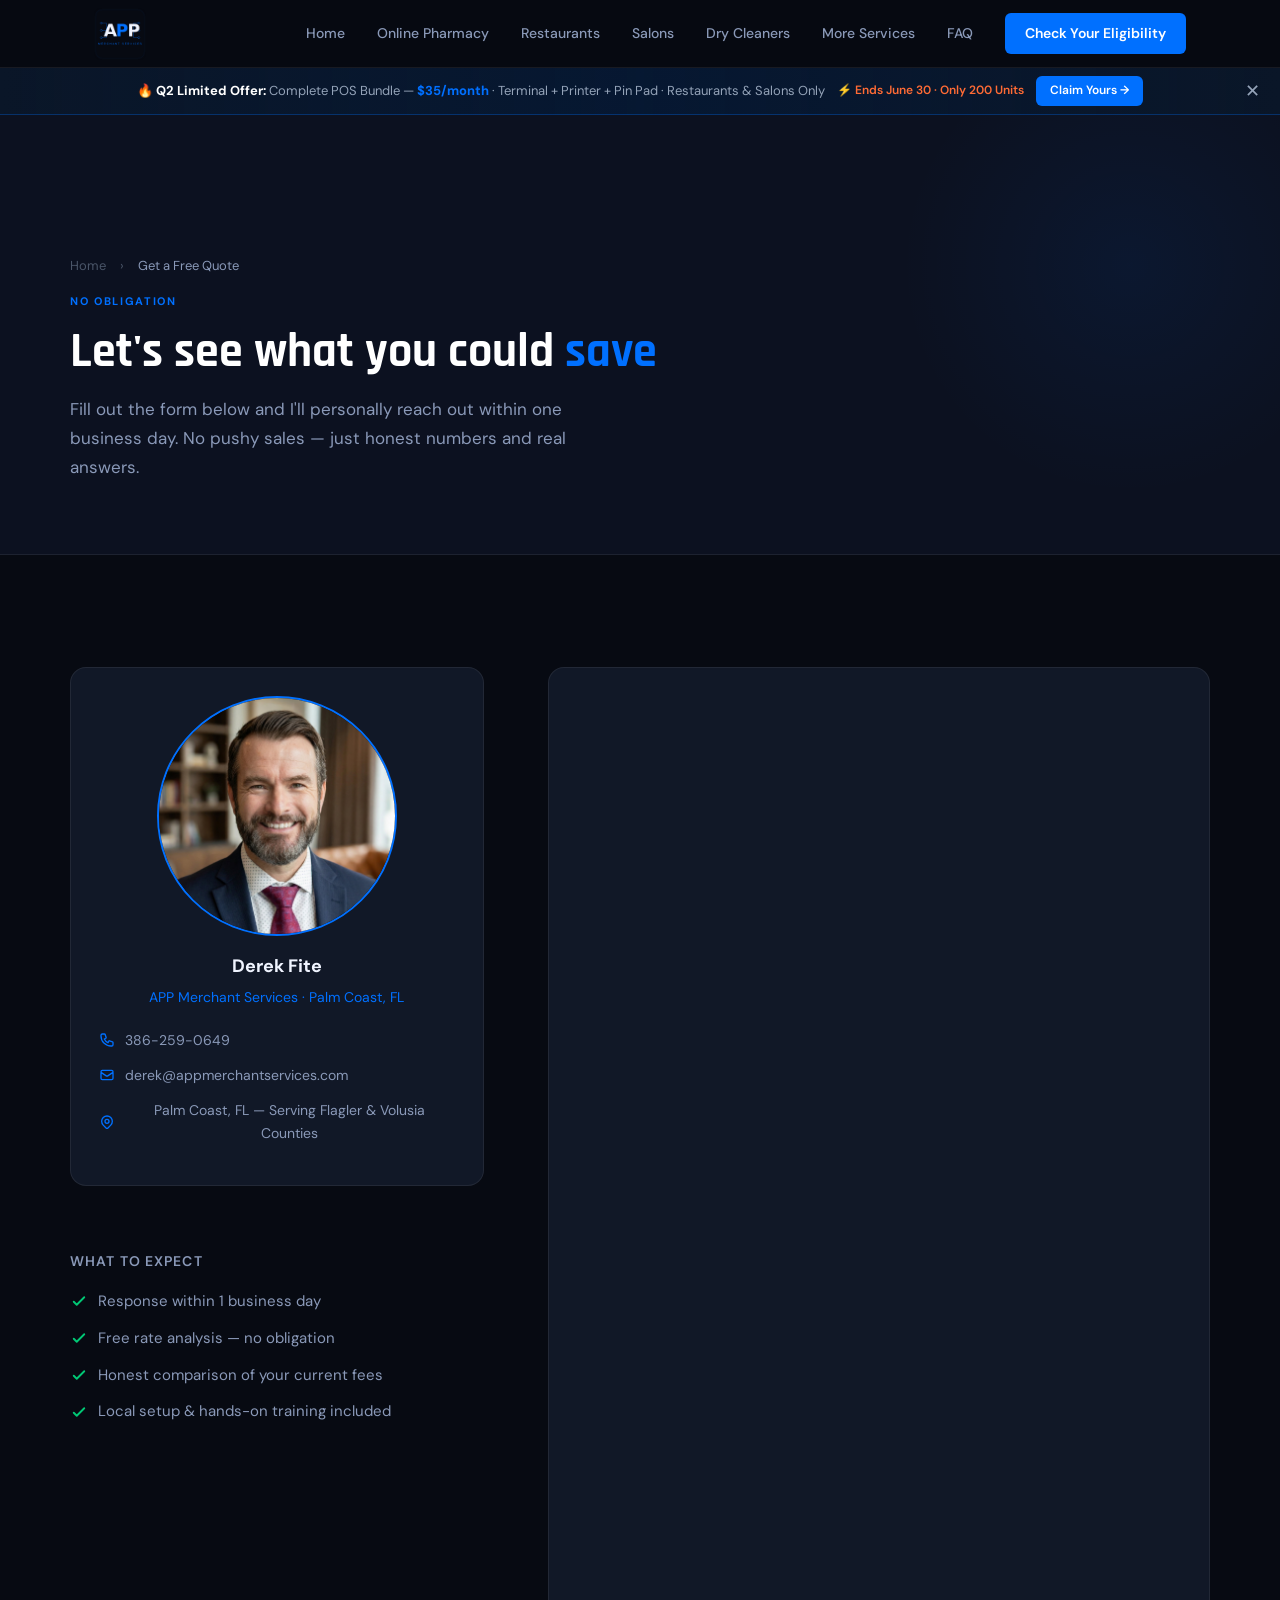
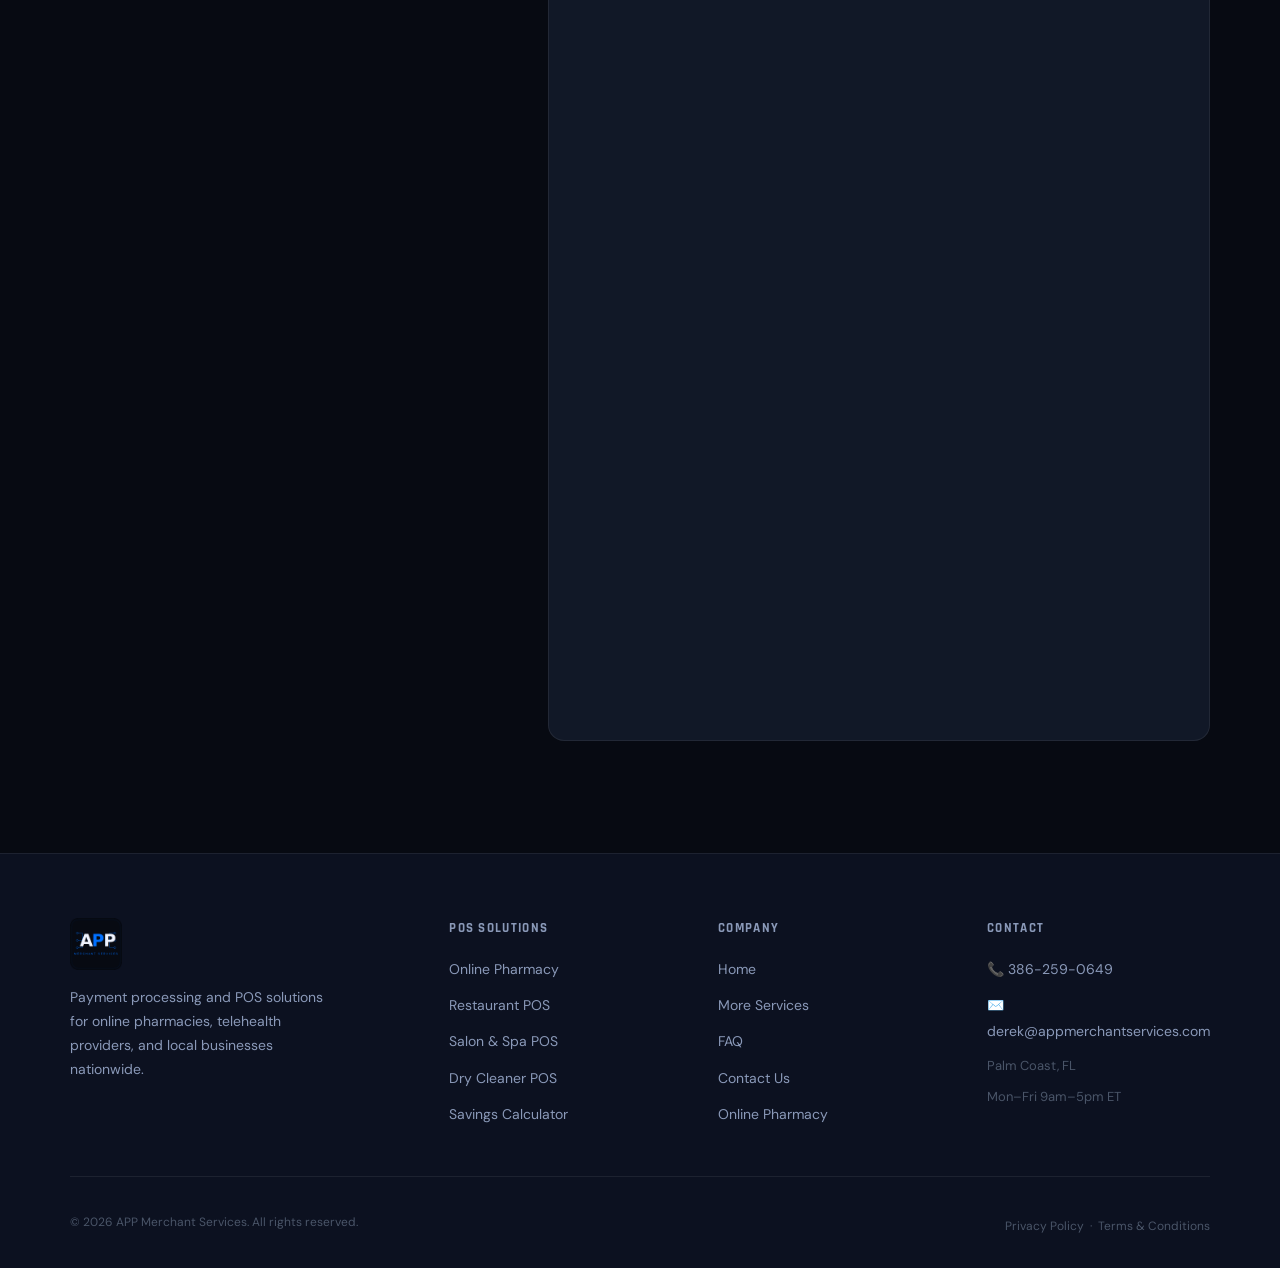
==== contact.html @ af4f5267 "Pharmacy-first redesign: layout, animations, trust bar, design brief" ====
<!DOCTYPE html>
<html lang="en">
<head>
<meta charset="UTF-8"/>
<meta name="viewport" content="width=device-width, initial-scale=1.0"/>
<title>Get a Free Quote | APP Merchant Services — Palm Coast, FL</title>
<meta name="description" content="Request a free payment processing and POS quote from APP Merchant Services in Palm Coast, FL. Local setup, no obligation, honest answers."/>
<meta name="google-site-verification" content="3FqCoqqjQXs2pN8ZtHvuU_JeC_UwtO3WohIwuxlKrgw"/>
<link rel="stylesheet" href="/css/styles-v2.css"/>
<link rel="icon" type="image/x-icon" href="/assets/favicon.ico"/>
<link rel="apple-touch-icon" sizes="180x180" href="/assets/apple-touch-icon.png"/>
<link rel="icon" type="image/png" sizes="192x192" href="/assets/favicon-192.png"/>
<script async src="https://www.googletagmanager.com/gtag/js?id=G-3RPGTJ7M12"></script>
<script>window.dataLayer=window.dataLayer||[];function gtag(){dataLayer.push(arguments);}gtag('js',new Date());gtag('config','G-3RPGTJ7M12');</script>
<!-- Local Business Schema -->
<script type="application/ld+json">
{
  "@context": "https://schema.org",
  "@type": "LocalBusiness",
  "name": "APP Merchant Services",
  "description": "Local payment processing and POS solutions for restaurants, salons, and dry cleaners in Palm Coast, FL. Powered by bluu™ via Merrick Bank.",
  "url": "https://appmerchantservices.com",
  "telephone": "+13862590649",
  "email": "derek@appmerchantservices.com",
  "address": {
    "@type": "PostalAddress",
    "addressLocality": "Palm Coast",
    "addressRegion": "FL",
    "addressCountry": "US"
  },
  "areaServed": [
    {"@type": "City", "name": "Palm Coast"},
    {"@type": "City", "name": "Flagler Beach"},
    {"@type": "City", "name": "Bunnell"},
    {"@type": "City", "name": "Ormond Beach"},
    {"@type": "City", "name": "St. Augustine"},
    {"@type": "City", "name": "Daytona Beach"}
  ],
  "serviceType": ["Payment Processing", "POS Systems", "Merchant Services", "Restaurant POS", "Salon POS", "Dry Cleaner POS"],
  "priceRange": "$$",
  "openingHours": "Mo-Fr 09:00-17:00",
  "sameAs": [
    "https://www.facebook.com/profile.php?id=61568587052713",
    "https://www.ebluu.com"
  ]
}
</script>
</head>
<body>
<section class="pageHero">
  <div class="pageHeroIn">
    <div class="breadcrumb"><a href="/index.html">Home</a><span class="sep"> › </span><span class="cur">Get a Free Quote</span></div>
    <span class="label">No Obligation</span>
    <h1 class="h2">Let's see what you could <span class="acc">save</span></h1>
    <p class="sub mb0">Fill out the form below and I'll personally reach out within one business day. No pushy sales — just honest numbers and real answers.</p>
  </div>
</section>

<section class="sec">
  <div class="wrap">
    <div class="contactWrap">
      <div class="contactInfo fi">
        <div class="contactCard">
         <img src="/assets/derek_headshot.png" alt="Derek Fite — APP Merchant Services" style="width:240px;height:240px;border-radius:50%;object-fit:cover;display:block;margin:0 auto 16px auto;border:2px solid var(--blue)"/>
          <div style="font-size:18px;font-weight:700;color:var(--text1);margin-bottom:4px">Derek Fite</div>
          <div style="font-size:14px;color:var(--blue);margin-bottom:20px">APP Merchant Services · Palm Coast, FL</div>
          <div class="contactDetail"><svg fill="none" viewBox="0 0 24 24" stroke="currentColor" stroke-width="2"><path stroke-linecap="round" stroke-linejoin="round" d="M3 5a2 2 0 012-2h3.28a1 1 0 01.948.684l1.498 4.493a1 1 0 01-.502 1.21l-2.257 1.13a11.042 11.042 0 005.516 5.516l1.13-2.257a1 1 0 011.21-.502l4.493 1.498a1 1 0 01.684.949V19a2 2 0 01-2 2h-1C9.716 21 3 14.284 3 6V5z"/></svg><a href="tel:8402028325">386-259-0649</a></div>
          <div class="contactDetail"><svg fill="none" viewBox="0 0 24 24" stroke="currentColor" stroke-width="2"><path stroke-linecap="round" stroke-linejoin="round" d="M3 8l7.89 5.26a2 2 0 002.22 0L21 8M5 19h14a2 2 0 002-2V7a2 2 0 00-2-2H5a2 2 0 00-2 2v10a2 2 0 002 2z"/></svg><a href="mailto:derek@appmerchantservices.com">derek@appmerchantservices.com</a></div>
          <div class="contactDetail"><svg fill="none" viewBox="0 0 24 24" stroke="currentColor" stroke-width="2"><path stroke-linecap="round" stroke-linejoin="round" d="M17.657 16.657L13.414 20.9a1.998 1.998 0 01-2.827 0l-4.244-4.243a8 8 0 1111.314 0z"/><path stroke-linecap="round" stroke-linejoin="round" d="M15 11a3 3 0 11-6 0 3 3 0 016 0z"/></svg>Palm Coast, FL — Serving Flagler &amp; Volusia Counties</div>
        </div>
        <div class="mt32">
          <div style="font-size:14px;font-weight:600;color:var(--text2);text-transform:uppercase;letter-spacing:.08em;margin-bottom:16px">What to expect</div>
          <div class="checkList">
            <div class="checkItem"><svg fill="none" viewBox="0 0 24 24" stroke="currentColor" stroke-width="2.5"><path stroke-linecap="round" stroke-linejoin="round" d="M5 13l4 4L19 7"/></svg>Response within 1 business day</div>
            <div class="checkItem"><svg fill="none" viewBox="0 0 24 24" stroke="currentColor" stroke-width="2.5"><path stroke-linecap="round" stroke-linejoin="round" d="M5 13l4 4L19 7"/></svg>Free rate analysis — no obligation</div>
            <div class="checkItem"><svg fill="none" viewBox="0 0 24 24" stroke="currentColor" stroke-width="2.5"><path stroke-linecap="round" stroke-linejoin="round" d="M5 13l4 4L19 7"/></svg>Honest comparison of your current fees</div>
            <div class="checkItem"><svg fill="none" viewBox="0 0 24 24" stroke="currentColor" stroke-width="2.5"><path stroke-linecap="round" stroke-linejoin="round" d="M5 13l4 4L19 7"/></svg>Local setup &amp; hands-on training included</div>
          </div>
        </div>
      </div>
      <div class="contactForm fi">
        <iframe id="JotFormIFrame-243268921130048"
  title="APP Merchant Services — Free Quote Request"
  src="https://form.jotform.com/243268921130048"
  style="width:100%;height:100%;min-height:1600px;border:none;background:transparent"
  scrolling="yes"
  allowfullscreen>
</iframe>
<script src="https://cdn.jotfor.ms/s/umd/latest/for-form-embed-handler.js"></script>
<script>window.jotformEmbedHandler("iFrameId=JotFormIFrame-243268921130048", "https://form.jotform.com")</script>
      </div>
    </div>
  </div>
</section>

<script src="/js/components-v15.js"></script>
<script>injectNav('/contact.html');injectFooter();</script>
<script>
if (!sessionStorage.getItem('promoBannerClosed')) {
  var nav = document.getElementById('mainNav');
  if (nav) {
    nav.insertAdjacentHTML('afterend', '<div id="promoBanner" style="margin-top:68px;background:linear-gradient(90deg,#0a1628 0%,#0070ff22 50%,#0a1628 100%);border-bottom:1px solid rgba(0,112,255,0.3);padding:8px 24px;display:flex;align-items:center;justify-content:center;gap:12px;flex-wrap:wrap;text-align:center;position:relative;z-index:998"><span style="font-size:13px;color:#94a3b8">🔥 <strong style="color:#fff">Q2 Limited Offer:</strong> Complete POS Bundle — <strong style="color:#0070ff">$35/month</strong> · Terminal + Printer + Pin Pad · Restaurants &amp; Salons Only</span><span style="font-size:12px;color:#ff6b35;font-weight:600">⚡ Ends June 30 · Only 200 Units</span><a href="/contact.html" style="background:#0070ff;color:#fff;padding:5px 14px;border-radius:6px;font-size:12px;font-weight:600;text-decoration:none;white-space:nowrap">Claim Yours →</a><button onclick="document.getElementById(\'promoBanner\').style.display=\'none\';sessionStorage.setItem(\'promoBannerClosed\',\'1\')" style="position:absolute;right:16px;top:50%;transform:translateY(-50%);background:none;border:none;color:#94a3b8;font-size:18px;cursor:pointer;line-height:1;padding:4px">✕</button></div>');
  }
}
</script>
</body>
</html>
---- css/styles-v2.css ----
/* ================================================
   APP Merchant Services — Master Stylesheet
   Dark #070a12 + Electric Blue #0070ff
   Rajdhani (display) + DM Sans (body)
   ================================================ */

@import url('https://fonts.googleapis.com/css2?family=Rajdhani:wght@500;600;700&family=DM+Sans:wght@400;500;600&display=swap');
/* Homepage (DESIGN_BRIEF) — specialist fintech pairing, scoped to body.homepage */
@import url('https://fonts.googleapis.com/css2?family=Space+Grotesk:wght@500;600;700&family=Inter:wght@400;500;600&display=swap');

:root {
  --bg:       #070a12;
  --bg2:      #0c1120;
  --bg3:      #111827;
  --bg4:      #162035;
  --border:   rgba(255,255,255,0.07);
  --borderB:  rgba(0,112,255,0.28);
  --blue:     #0070ff;
  --blueL:    #2d8fff;
  --blueGlow: rgba(0,112,255,0.16);
  --blueSub:  rgba(0,112,255,0.08);
  --text:     #f0f4ff;
  --text2:    #8a99b8;
  --text3:    #4a5568;
  --white:    #ffffff;
  --green:    #00c875;
  --fd:       'Rajdhani', sans-serif;
  --fb:       'DM Sans', sans-serif;
  --max:      1140px;
  --navH:     68px;
  --ease:     0.2s ease;
}

*, *::before, *::after { box-sizing: border-box; margin: 0; padding: 0; }
html { scroll-behavior: smooth; }
body { background: var(--bg); color: var(--text); font-family: var(--fb); font-size: 16px; line-height: 1.65; -webkit-font-smoothing: antialiased; }
a { color: inherit; text-decoration: none; }
img { max-width: 100%; display: block; }
ul { list-style: none; }

/* NAV */
.nav { position: fixed; top: 0; left: 0; right: 0; z-index: 1000; height: var(--navH); background: rgba(7,10,18,0.95); backdrop-filter: blur(18px); border-bottom: 1px solid var(--border); }
.nav.scrolled { box-shadow: 0 4px 24px rgba(0,0,0,0.5); }
.navIn { max-width: var(--max); margin: 0 auto; padding: 0 24px; height: 100%; display: flex; align-items: center; justify-content: space-between; }
.navLogo { display: flex; align-items: center; gap: 10px; }
.navLogo svg { width: 34px; height: 34px; flex-shrink: 0; }
.navLogo img { max-height: 52px; width: auto; }
.navLogoText { font-family: var(--fd); font-size: 22px; font-weight: 700; letter-spacing: .08em; color: var(--white); }
.navLogoText span { color: var(--blue); }
.navLinks { display: flex; align-items: center; gap: 32px; }
.navLinks a { font-size: 14px; font-weight: 500; color: var(--text2); transition: color var(--ease); }
.navLinks a:hover, .navLinks a.active { color: var(--white); }
.navCta { background: var(--blue) !important; color: var(--white) !important; padding: 9px 20px; border-radius: 6px; font-weight: 600 !important; transition: background var(--ease), transform var(--ease) !important; }
.navCta:hover { background: var(--blueL) !important; transform: translateY(-1px); }
.navBurger { display: none; background: none; border: none; cursor: pointer; padding: 4px; flex-direction: column; gap: 5px; }
.navBurger span { display: block; width: 24px; height: 2px; background: var(--text); border-radius: 2px; }
@media (max-width: 768px) {
  .navBurger { display: flex; }
  .navLinks { display: none; position: fixed; top: var(--navH); left: 0; right: 0; background: rgba(7,10,18,0.98); backdrop-filter: blur(20px); padding: 20px 24px 32px; border-bottom: 1px solid var(--border); flex-direction: column; align-items: flex-start; gap: 0; z-index: 999; }
  .navLinks.open { display: flex; }
  .navLinks a { padding: 12px 0; font-size: 16px; width: 100%; border-bottom: 1px solid var(--border); }
  .navLinks a:last-child { border-bottom: none; }
}

/* BUTTONS */
.btnP { display: inline-flex; align-items: center; gap: 8px; background: var(--blue); color: var(--white); padding: 13px 26px; border-radius: 8px; font-weight: 600; font-size: 15px; border: none; cursor: pointer; transition: all var(--ease); letter-spacing: .01em; }
.btnP:hover { background: var(--blueL); transform: translateY(-2px); box-shadow: 0 8px 24px rgba(0,112,255,.35); color: var(--white); }
.btnP svg { width: 16px; height: 16px; flex-shrink: 0; }
.btnS { display: inline-flex; align-items: center; gap: 8px; background: transparent; color: var(--text); padding: 13px 26px; border-radius: 8px; font-weight: 600; font-size: 15px; border: 1px solid var(--border); cursor: pointer; transition: all var(--ease); }
.btnS:hover { border-color: var(--blue); color: var(--blueL); transform: translateY(-2px); }

/* CAROUSEL */
.carousel { position: relative; width: 100%; min-height: 100vh; overflow: hidden; display: flex; align-items: center; }
.cSlide { position: absolute; inset: 0; opacity: 0; transition: opacity 1.2s ease; pointer-events: none; z-index: 0; }
.cSlide.active { opacity: 1; pointer-events: auto; z-index: 1; }
.cBg { position: absolute; inset: 0; background-size: cover; background-position: center; z-index: 0; }
.cOver { position: absolute; inset: 0; z-index: 1; background: linear-gradient(105deg, rgba(7,10,18,.93) 0%, rgba(7,10,18,.82) 45%, rgba(7,10,18,.28) 100%); }
.cGrid { position: absolute; inset: 0; z-index: 2; pointer-events: none; background-image: linear-gradient(rgba(0,112,255,.03) 1px, transparent 1px), linear-gradient(90deg, rgba(0,112,255,.03) 1px, transparent 1px); background-size: 60px 60px; }
.cOuter { position: relative; z-index: 3; max-width: var(--max); margin: 0 auto; width: 100%; padding: 0 24px; }
.cContent { max-width: 660px; padding: 168px 0 120px; }
.cEye { display: inline-flex; align-items: center; gap: 8px; background: rgba(0,112,255,.12); border: 1px solid rgba(0,112,255,.28); border-radius: 100px; padding: 6px 14px; font-size: 12px; font-weight: 600; letter-spacing: .1em; text-transform: uppercase; color: var(--blueL); margin-bottom: 24px; }
.cEye::before { content: ''; width: 6px; height: 6px; background: var(--blue); border-radius: 50%; animation: pulse 2s ease infinite; }
@keyframes pulse { 0%,100%{opacity:1;transform:scale(1)} 50%{opacity:.5;transform:scale(.8)} }
.cH1 { font-family: var(--fd); font-size: clamp(44px,6vw,72px); font-weight: 700; line-height: 1.04; color: var(--white); margin-bottom: 24px; }
.cH1 .acc { color: var(--blue); }
.cSub { font-size: 18px; color: rgba(240,244,255,.76); line-height: 1.7; margin-bottom: 40px; max-width: 520px; }
.cActions { display: flex; gap: 16px; flex-wrap: wrap; }
.cDots { position: absolute; bottom: 36px; left: 50%; transform: translateX(-50%); display: flex; gap: 10px; z-index: 10; }
.cDot { width: 8px; height: 8px; border-radius: 100px; background: rgba(255,255,255,.25); border: none; cursor: pointer; transition: all .35s ease; padding: 0; }
.cDot.active { background: var(--blue); width: 28px; }
.cBar { position: absolute; bottom: 0; left: 0; height: 2px; background: var(--blue); z-index: 10; width: 0; }
@media (max-width: 768px) { .cContent { padding: 120px 0 100px; } .cH1 { font-size: clamp(36px,8vw,52px); } }

/* TRUST BAR */
.trustBar { border-top: 1px solid var(--border); border-bottom: 1px solid var(--border); padding: 18px 24px; background: var(--bg2); }
.trustIn { max-width: var(--max); margin: 0 auto; display: flex; align-items: center; justify-content: center; gap: 40px; flex-wrap: wrap; }
.tItem { display: flex; align-items: center; gap: 8px; font-size: 13px; color: var(--text2); font-weight: 500; }
.tItem svg { color: var(--blue); flex-shrink: 0; width: 15px; height: 15px; }

/* SECTIONS */
.sec { padding: 112px 24px; }
.secSm { padding: 64px 24px; }
.wrap { max-width: var(--max); margin: 0 auto; }
.centered { text-align: center; }
.centered .sub { margin-left: auto; margin-right: auto; }
.bgAlt { background: var(--bg2); border-top: 1px solid var(--border); border-bottom: 1px solid var(--border); }
.label { display: block; font-size: 11px; font-weight: 700; letter-spacing: .15em; text-transform: uppercase; color: var(--blue); margin-bottom: 16px; }
.h2 { font-family: var(--fd); font-size: clamp(32px,4vw,48px); font-weight: 700; line-height: 1.1; color: var(--white); margin-bottom: 16px; }
.h2 .acc { color: var(--blue); }
.sub { font-size: 17px; color: var(--text2); max-width: 560px; line-height: 1.7; margin-bottom: 48px; }
.mt32 { margin-top: 32px; }
.mb0 { margin-bottom: 0 !important; }

/* CARD GRID */
.cardGrid { display: grid; grid-template-columns: repeat(3,1fr); gap: 24px; }
.card { background: var(--bg3); border: 1px solid var(--border); border-radius: 14px; padding: 32px; transition: all var(--ease); display: block; }
.card:hover { border-color: var(--borderB); transform: translateY(-4px); box-shadow: 0 20px 40px rgba(0,0,0,.4); }
.cardIcon { font-size: 36px; margin-bottom: 18px; }
.cardTitle { font-family: var(--fd); font-size: 22px; font-weight: 700; color: var(--white); margin-bottom: 10px; }
.cardDesc { font-size: 14px; color: var(--text2); line-height: 1.65; margin-bottom: 20px; }
.cardFeats { display: flex; flex-direction: column; gap: 8px; }
.cardFeat { display: flex; align-items: center; gap: 8px; font-size: 13px; color: var(--text2); }
.cardFeat::before { content: ''; width: 5px; height: 5px; background: var(--blue); border-radius: 50%; flex-shrink: 0; }
.cardMore { display: inline-flex; align-items: center; gap: 6px; font-size: 14px; font-weight: 600; color: var(--blue); margin-top: 20px; transition: gap var(--ease); }
.card:hover .cardMore { gap: 10px; }
@media (max-width: 900px) { .cardGrid { grid-template-columns: 1fr; } }
@media (min-width: 601px) and (max-width: 900px) { .cardGrid { grid-template-columns: 1fr 1fr; } }

/* HARDWARE GRID */
.hwGrid { display: grid; grid-template-columns: repeat(3,1fr); gap: 24px; }
.hwTitle { font-family: var(--fd); font-size: 17px; font-weight: 700; color: var(--white); margin: 16px 0 6px; }
.hwDesc { font-size: 13px; color: var(--text2); line-height: 1.6; }
.imgDark { border-radius: 12px; overflow: hidden; background: #000; border: 1px solid rgba(255,255,255,.06); }
.imgDark img { width: 100%; display: block; }
.imgCenter { aspect-ratio: 4/3; display: flex; align-items: center; justify-content: center; padding: 16px; }
.imgCenter img { max-height: 200px; width: auto; }
.imgPad { border-radius: 14px; overflow: hidden; }
.imgPad img { width: 100%; display: block; border-radius: 14px; }
@media (max-width: 768px) { .hwGrid { grid-template-columns: 1fr; } }
@media (min-width: 601px) and (max-width: 900px) { .hwGrid { grid-template-columns: 1fr 1fr; } }

/* CALCULATOR */
.calcSec { background: var(--bg2); border-top: 1px solid var(--border); border-bottom: 1px solid var(--border); }
.calcWrap { display: grid; grid-template-columns: 1fr 1fr; gap: 64px; align-items: start; }
.calcFeats { display: flex; flex-direction: column; gap: 14px; margin-top: 8px; }
.calcFeat { display: flex; align-items: center; gap: 10px; font-size: 15px; color: var(--text2); }
.calcFeat svg { color: var(--green); flex-shrink: 0; width: 18px; height: 18px; }
.calcCard { background: var(--bg3); border: 1px solid var(--border); border-radius: 16px; padding: 36px; position: relative; overflow: hidden; }
.calcCard::before { content: ''; position: absolute; top: 0; left: 0; right: 0; height: 2px; background: linear-gradient(90deg, var(--blue), var(--blueL), transparent); }
.calcCardTitle { font-family: var(--fd); font-size: 20px; font-weight: 700; color: var(--white); margin-bottom: 28px; }
.calcRow { display: grid; grid-template-columns: 1fr 1fr; gap: 16px; }
.calcField { margin-bottom: 20px; }
.calcField label { display: block; font-size: 12px; font-weight: 600; color: var(--text2); letter-spacing: .04em; text-transform: uppercase; margin-bottom: 8px; }
.calcField input[type="number"] { width: 100%; background: var(--bg2); border: 1px solid var(--border); border-radius: 8px; padding: 12px 16px; font-size: 15px; font-family: var(--fb); color: var(--text); outline: none; transition: border-color var(--ease); -moz-appearance: textfield; }
.calcField input[type="number"]::-webkit-outer-spin-button, .calcField input[type="number"]::-webkit-inner-spin-button { -webkit-appearance: none; }
.calcField input[type="number"]:focus { border-color: var(--blue); box-shadow: 0 0 0 3px var(--blueGlow); }
.calcField input[type="range"] { width: 100%; accent-color: var(--blue); cursor: pointer; }
.calcDiv { height: 1px; background: var(--border); margin: 24px 0; }
.calcRes { display: grid; grid-template-columns: 1fr 1fr; gap: 12px; margin-bottom: 20px; }
.calcResItem { background: var(--bg2); border-radius: 10px; padding: 16px; border: 1px solid var(--border); }
.calcResItem.hi { background: rgba(0,112,255,.08); border-color: var(--borderB); }
.calcResLabel { font-size: 11px; color: var(--text2); font-weight: 600; letter-spacing: .04em; text-transform: uppercase; margin-bottom: 6px; }
.calcResVal { font-family: var(--fd); font-size: 26px; font-weight: 700; color: var(--white); }
.calcResItem.hi .calcResVal { color: var(--green); }
.calcDisc { font-size: 11px; color: var(--text3); line-height: 1.5; margin-bottom: 20px; }
.calcNudge { display: none; background: rgba(0,200,117,.08); border: 1px solid rgba(0,200,117,.25); border-radius: 10px; padding: 16px; margin-bottom: 16px; }
.calcNudge p { font-size: 14px; color: var(--green); font-weight: 600; }
@media (max-width: 900px) { .calcWrap { grid-template-columns: 1fr; gap: 40px; } .calcRow { grid-template-columns: 1fr; } }

/* FEATURES GRID */
.featGrid { display: grid; grid-template-columns: repeat(3,1fr); gap: 24px; }
.featItem { background: var(--bg3); border: 1px solid var(--border); border-radius: 12px; padding: 28px; transition: border-color var(--ease); }
.featItem:hover { border-color: var(--borderB); }
.featIcon { font-size: 28px; margin-bottom: 14px; }
.featTitle { font-family: var(--fd); font-size: 17px; font-weight: 700; color: var(--white); margin-bottom: 8px; }
.featDesc { font-size: 14px; color: var(--text2); line-height: 1.65; }
@media (max-width: 768px) { .featGrid { grid-template-columns: 1fr 1fr; } }
@media (max-width: 500px) { .featGrid { grid-template-columns: 1fr; } }

/* CTA BANNER */
.ctaBanner { background: linear-gradient(135deg,rgba(0,112,255,.13) 0%,rgba(0,112,255,.04) 100%); border: 1px solid var(--borderB); border-radius: 20px; padding: 64px 48px; text-align: center; }
.ctaBanner .h2 { font-size: clamp(28px,3.5vw,42px); }
.ctaBanner .sub { margin: 0 auto 36px; }
.ctaActions { display: flex; gap: 16px; justify-content: center; flex-wrap: wrap; }
@media (max-width: 600px) { .ctaBanner { padding: 40px 24px; } }

/* PAGE HERO */
.pageHero { padding: 140px 24px 72px; background: var(--bg2); border-bottom: 1px solid var(--border); position: relative; overflow: hidden; }
.pageHero::before { content: ''; position: absolute; top: -100px; right: -100px; width: 500px; height: 500px; background: radial-gradient(ellipse,rgba(0,112,255,.07),transparent 65%); pointer-events: none; }
.pageHeroIn { max-width: var(--max); margin: 0 auto; position: relative; z-index: 1; }
.breadcrumb { display: flex; align-items: center; gap: 8px; font-size: 13px; color: var(--text3); margin-bottom: 20px; }
.breadcrumb a { color: var(--text2); transition: color var(--ease); }
.breadcrumb a:hover { color: var(--blue); }
.breadcrumb .sep { color: var(--text3); }
.breadcrumb .cur { color: var(--blueL); }

/* SPLIT LAYOUT */
.split { display: grid; grid-template-columns: 1fr 1fr; gap: 64px; align-items: start; }
@media (max-width: 900px) { .split { grid-template-columns: 1fr; gap: 40px; } }

/* SOFTWARE MOCKUP — OPTION B */
.mockWrap { background: var(--bg4); border: 1px solid var(--borderB); border-radius: 16px; padding: 20px; position: relative; overflow: hidden; }
.mockWrap::before { content: ''; position: absolute; top: 0; left: 0; right: 0; height: 2px; background: linear-gradient(90deg,var(--blue),var(--blueL),transparent); }
.mockFade { position: relative; border-radius: 8px; overflow: hidden; }
.mockFade img { width: 100%; display: block; border-radius: 8px; }
.mockFade::after { content: ''; position: absolute; inset: 0; border-radius: 8px; pointer-events: none; background: linear-gradient(to bottom,transparent 52%,var(--bg4) 100%), linear-gradient(to right,var(--bg4) 0%,transparent 7%,transparent 93%,var(--bg4) 100%); }

/* VAP CARDS */
.vapGrid { display: grid; grid-template-columns: repeat(3,1fr); gap: 20px; }
.vapCard { background: var(--bg3); border: 1px solid var(--border); border-radius: 12px; padding: 24px; transition: border-color var(--ease); }
.vapCard:hover { border-color: var(--borderB); }
.vapTag { display: inline-block; background: var(--blueSub); color: var(--blueL); font-size: 11px; font-weight: 700; letter-spacing: .08em; text-transform: uppercase; padding: 4px 10px; border-radius: 100px; margin-bottom: 14px; }
.vapTitle { font-family: var(--fd); font-size: 17px; font-weight: 700; color: var(--white); margin-bottom: 10px; }
.vapDesc { font-size: 13px; color: var(--text2); line-height: 1.6; }
@media (max-width: 768px) { .vapGrid { grid-template-columns: 1fr 1fr; } }
@media (max-width: 500px) { .vapGrid { grid-template-columns: 1fr; } }

/* CHECK LIST */
.checkList { display: flex; flex-direction: column; gap: 12px; }
.checkItem { display: flex; align-items: center; gap: 10px; font-size: 15px; color: var(--text2); }
.checkItem svg { color: var(--green); flex-shrink: 0; width: 18px; height: 18px; }

/* CONTACT */
.contactWrap { display: grid; grid-template-columns: 1fr 1.4fr; gap: 64px; align-items: start; }
.contactLeft { display: flex; flex-direction: column; gap: 28px; }
.repCard { background: var(--bg3); border: 1px solid var(--border); border-radius: 16px; overflow: hidden; }
.repImg { width: 100%; aspect-ratio: 1/1; object-fit: cover; object-position: center top; display: block; }
.repInfo { padding: 20px 24px; }
.repName { font-family: var(--fd); font-size: 22px; font-weight: 700; color: var(--white); margin-bottom: 4px; }
.repRole { font-size: 14px; color: var(--blueL); font-weight: 500; }
.contactBlock { display: flex; gap: 14px; align-items: flex-start; }
.contactIcon { width: 42px; height: 42px; background: var(--blueSub); border: 1px solid var(--borderB); border-radius: 10px; display: flex; align-items: center; justify-content: center; font-size: 18px; flex-shrink: 0; }
.contactText h4 { font-family: var(--fd); font-size: 16px; font-weight: 700; color: var(--white); margin-bottom: 3px; }
.contactText p { font-size: 14px; color: var(--text2); }
.contactText a { color: var(--blueL); transition: color var(--ease); }
.contactText a:hover { color: var(--white); }
.jfBox { background: var(--bg3); border: 1px solid var(--border); border-radius: 16px; padding: 36px; position: relative; overflow: hidden; }
.jfBox::before { content: ''; position: absolute; top: 0; left: 0; right: 0; height: 2px; background: linear-gradient(90deg,var(--blue),transparent); }
.jfTitle { font-family: var(--fd); font-size: 22px; font-weight: 700; color: var(--white); margin-bottom: 8px; }
.jfSub { font-size: 14px; color: var(--text2); margin-bottom: 24px; }
@media (max-width: 900px) { .contactWrap { grid-template-columns: 1fr; gap: 48px; } }

/* PROCESS */
.processGrid { display: grid; grid-template-columns: repeat(4,1fr); gap: 24px; }
.processItem { background: var(--bg3); border: 1px solid var(--border); border-radius: 12px; padding: 28px; text-align: center; }
.processNum { font-family: var(--fd); font-size: 36px; font-weight: 700; color: var(--blue); margin-bottom: 8px; }
@media (max-width: 768px) { .processGrid { grid-template-columns: 1fr 1fr; } }
@media (max-width: 480px) { .processGrid { grid-template-columns: 1fr; } }

/* FOOTER */
.footer { background: var(--bg2); border-top: 1px solid var(--border); padding: 64px 24px 32px; }
.footerIn { max-width: var(--max); margin: 0 auto; }
.footerTop { display: grid; grid-template-columns: 1.5fr 1fr 1fr 1fr; gap: 48px; padding-bottom: 48px; border-bottom: 1px solid var(--border); margin-bottom: 32px; }
.footerBrand p { font-size: 14px; color: var(--text2); line-height: 1.7; margin-top: 16px; max-width: 260px; }
.footerCol h5 { font-family: var(--fd); font-size: 13px; font-weight: 700; letter-spacing: .1em; text-transform: uppercase; color: var(--text2); margin-bottom: 16px; }
.footerCol ul { display: flex; flex-direction: column; gap: 10px; }
.footerCol ul li a { font-size: 14px; color: var(--text2); transition: color var(--ease); }
.footerCol ul li a:hover { color: var(--white); }
.footerBottom { display: flex; align-items: center; justify-content: space-between; flex-wrap: wrap; gap: 16px; }
.footerLegal { font-size: 12px; color: var(--text3); line-height: 1.6; }
.footerLegal a { color: var(--text2); transition: color var(--ease); }
.footerLegal a:hover { color: var(--blue); }
@media (max-width: 900px) { .footerTop { grid-template-columns: 1fr 1fr; } }
@media (max-width: 500px) { .footerTop { grid-template-columns: 1fr; } }

/* FADE IN */
.fi { opacity: 0; transform: translateY(20px); transition: opacity .5s ease, transform .5s ease; }
.fi.on { opacity: 1; transform: translateY(0); }

/* SERVICES PAGE */
.servicesList { display: flex; flex-direction: column; gap: 32px; max-width: 860px; margin: 0 auto; }
.serviceItem { display: flex; gap: 28px; background: var(--bg3); border: 1px solid var(--border); border-radius: 16px; padding: 32px; transition: border-color var(--ease); }
.serviceItem:hover { border-color: var(--borderB); }
.serviceIcon { font-size: 36px; flex-shrink: 0; width: 60px; text-align: center; padding-top: 4px; }
.serviceBody { flex: 1; }
.serviceTitle { font-family: var(--fd); font-size: 20px; font-weight: 700; color: var(--white); margin-bottom: 10px; }
.serviceDesc { font-size: 15px; color: var(--text2); line-height: 1.7; margin-bottom: 16px; }
.serviceTags { display: flex; flex-wrap: wrap; gap: 8px; }
.sTag { font-size: 12px; font-weight: 600; color: var(--blueL); background: var(--blueSub); border: 1px solid var(--borderB); border-radius: 100px; padding: 4px 12px; letter-spacing: .04em; }
@media (max-width: 600px) { .serviceItem { flex-direction: column; gap: 16px; } .serviceIcon { width: auto; font-size: 28px; } }

/* FAQ PAGE */
.faqWrap { max-width: 780px; margin: 0 auto; display: flex; flex-direction: column; gap: 48px; }
.faqGroup { display: flex; flex-direction: column; gap: 0; }
.faqGroupTitle { font-family: var(--fd); font-size: 18px; font-weight: 700; color: var(--blue); text-transform: uppercase; letter-spacing: .08em; margin-bottom: 20px; padding-bottom: 12px; border-bottom: 1px solid var(--border); }
.faqItem { border-bottom: 1px solid var(--border); }
.faqQ { width: 100%; background: none; border: none; text-align: left; padding: 20px 40px 20px 0; font-size: 16px; font-weight: 600; color: var(--text1); cursor: pointer; position: relative; transition: color var(--ease); line-height: 1.5; }
.faqQ::after { content: '+'; position: absolute; right: 0; top: 50%; transform: translateY(-50%); font-size: 22px; color: var(--blue); font-weight: 300; transition: transform .3s ease; }
.faqItem.open .faqQ::after { transform: translateY(-50%) rotate(45deg); }
.faqQ:hover { color: var(--blue); }
.faqA { max-height: 0; overflow: hidden; transition: max-height .35s ease, padding .35s ease; }
.faqItem.open .faqA { max-height: 400px; padding-bottom: 20px; }
.faqA p { font-size: 15px; color: var(--text2); line-height: 1.75; }
.faqA a { color: var(--blueL); }
.faqA a:hover { color: var(--white); }
.mt64 { margin-top: 64px; }

/* CONTACT PAGE NEW STYLES */
.contactWrap { display: grid; grid-template-columns: 1fr 1.6fr; gap: 64px; align-items: start; }
.contactInfo { display: flex; flex-direction: column; gap: 32px; }
.contactCard { background: var(--bg3); border: 1px solid var(--border); border-radius: 16px; padding: 28px; text-align: center; }
.contactDetail { display: flex; align-items: center; gap: 10px; font-size: 14px; color: var(--text2); margin-bottom: 12px; }
.contactDetail svg { width: 16px; height: 16px; color: var(--blue); flex-shrink: 0; }
.contactDetail a { color: var(--text2); transition: color var(--ease); }
.contactDetail a:hover { color: var(--white); }
.contactForm { background: var(--bg3); border: 1px solid var(--border); border-radius: 16px; padding: 32px; }
@media (max-width: 900px) { .contactWrap { grid-template-columns: 1fr; gap: 40px; } }

/* BREADCRUMB */
.breadcrumb { font-size: 13px; color: var(--text3); margin-bottom: 16px; }
.breadcrumb a { color: var(--text3); transition: color var(--ease); }
.breadcrumb a:hover { color: var(--blueL); }
.breadcrumb .sep { margin: 0 6px; }
.breadcrumb .cur { color: var(--text2); }

/* BGALT */
.bgAlt { background: var(--bg2); }

/* MT32 */
.mt32 { margin-top: 32px; }
.mb0 { margin-bottom: 0; }
/* SERVICES PAGE */
.servicesList { display: flex; flex-direction: column; gap: 32px; max-width: 860px; margin: 0 auto; }
.serviceItem { display: flex; gap: 28px; background: var(--bg3); border: 1px solid var(--border); border-radius: 16px; padding: 32px; transition: border-color var(--ease); }
.serviceItem:hover { border-color: var(--borderB); }
.serviceIcon { font-size: 36px; flex-shrink: 0; width: 60px; text-align: center; padding-top: 4px; }
.serviceBody { flex: 1; }
.serviceTitle { font-family: var(--fd); font-size: 20px; font-weight: 700; color: var(--white); margin-bottom: 10px; }
.serviceDesc { font-size: 15px; color: var(--text2); line-height: 1.7; margin-bottom: 16px; }
.serviceTags { display: flex; flex-wrap: wrap; gap: 8px; }
.sTag { font-size: 12px; font-weight: 600; color: var(--blueL); background: var(--blueSub); border: 1px solid var(--borderB); border-radius: 100px; padding: 4px 12px; letter-spacing: .04em; }
@media (max-width: 600px) { .serviceItem { flex-direction: column; gap: 16px; } .serviceIcon { width: auto; font-size: 28px; } }

/* FAQ PAGE */
.faqWrap { max-width: 780px; margin: 0 auto; display: flex; flex-direction: column; gap: 48px; }
.faqGroup { display: flex; flex-direction: column; gap: 0; }
.faqGroupTitle { font-family: var(--fd); font-size: 18px; font-weight: 700; color: var(--blue); text-transform: uppercase; letter-spacing: .08em; margin-bottom: 20px; padding-bottom: 12px; border-bottom: 1px solid var(--border); }
.faqItem { border-bottom: 1px solid var(--border); }
.faqQ { width: 100%; background: none; border: none; text-align: left; padding: 20px 40px 20px 0; font-size: 16px; font-weight: 600; color: var(--text1); cursor: pointer; position: relative; transition: color var(--ease); line-height: 1.5; }
.faqQ::after { content: '+'; position: absolute; right: 0; top: 50%; transform: translateY(-50%); font-size: 22px; color: var(--blue); font-weight: 300; transition: transform .3s ease; }
.faqItem.open .faqQ::after { transform: translateY(-50%) rotate(45deg); }
.faqQ:hover { color: var(--blue); }
.faqA { max-height: 0; overflow: hidden; transition: max-height .35s ease, padding .35s ease; }
.faqItem.open .faqA { max-height: 400px; padding-bottom: 20px; }
.faqA p { font-size: 15px; color: var(--text2); line-height: 1.75; }
.faqA a { color: var(--blueL); }
.faqA a:hover { color: var(--white); }
.mt64 { margin-top: 64px; }

/* CONTACT PAGE */
.contactWrap { display: grid; grid-template-columns: 1fr 1.6fr; gap: 64px; align-items: start; }
.contactInfo { display: flex; flex-direction: column; gap: 32px; }
.contactCard { background: var(--bg3); border: 1px solid var(--border); border-radius: 16px; padding: 28px; text-align: center; }
.contactDetail { display: flex; align-items: center; gap: 10px; font-size: 14px; color: var(--text2); margin-bottom: 12px; }
.contactDetail svg { width: 16px; height: 16px; color: var(--blue); flex-shrink: 0; }
.contactDetail a { color: var(--text2); transition: color var(--ease); }
.contactDetail a:hover { color: var(--white); }
.contactForm { background: var(--bg3); border: 1px solid var(--border); border-radius: 16px; padding: 32px; }
@media (max-width: 900px) { .contactWrap { grid-template-columns: 1fr; gap: 40px; } }

/* BREADCRUMB */
.breadcrumb { font-size: 13px; color: var(--text3); margin-bottom: 16px; }
.breadcrumb a { color: var(--text3); transition: color var(--ease); }
.breadcrumb a:hover { color: var(--blueL); }
.breadcrumb .sep { margin: 0 6px; }
.breadcrumb .cur { color: var(--text2); }

/* UTILITIES */
.bgAlt { background: var(--bg2); }
.mt32 { margin-top: 32px; }
.mb0 { margin-bottom: 0; }

/* ================================================
   PHARMACY-FIRST HOMEPAGE
   ================================================ */

/* 1. HERO */
.phHero { position: relative; min-height: 100vh; display: flex; align-items: center; overflow: hidden; }
.phHeroBg { position: absolute; inset: 0; background-size: cover; background-position: 65% center; z-index: 0; }
.phHeroVeil { position: absolute; inset: 0; z-index: 1; background:
    linear-gradient(to right, rgba(7, 10, 18, 0.95) 0%, rgba(7, 10, 18, 0.85) 45%, rgba(7, 10, 18, 0.25) 100%); }
.phHeroVeil::after { content: ''; position: absolute; inset: 0; background:
    radial-gradient(ellipse 60% 50% at 18% 40%, rgba(0,112,255,0.12), transparent 70%); }
.phHeroInner { position: relative; z-index: 2; max-width: 100%; margin: 0; width: 100%; padding: 0 24px 0 8%; }
.phHeroCopy { max-width: 760px; width: 55%; padding: 160px 0 120px; }
.phEyebrow { display: block; font-family: var(--fb); font-size: 13px; font-weight: 600; letter-spacing: .22em; text-transform: uppercase; color: var(--blue); margin-bottom: 26px; }
.phHeroH1 { font-family: var(--fd); font-size: clamp(46px,6.4vw,82px); font-weight: 700; line-height: 0.98; letter-spacing: -0.01em; color: var(--white); margin-bottom: 28px; }
.phHeroH1 .acc { color: var(--blue); }
.phHeroSub { font-size: 19px; line-height: 1.7; color: rgba(240,244,255,.82); max-width: 540px; margin-bottom: 38px; }
.phHeroActions { display: flex; gap: 16px; flex-wrap: wrap; margin-bottom: 30px; }
.phHeroActions .btnP { padding: 15px 30px; font-size: 16px; }
.phHeroActions .btnS { padding: 15px 30px; font-size: 16px; }
.phHeroTrust { font-size: 13px; letter-spacing: .03em; color: var(--text2); }
@media (max-width: 980px) { .phHeroCopy { width: 100%; max-width: 640px; } }
@media (max-width: 768px) { .phHeroCopy { padding: 130px 0 90px; } .phHeroSub { font-size: 17px; } }

/* 2. PAIN POINTS */
.phPain { background: var(--bg); }
.phPain .label { text-align: left; margin-bottom: 40px; }
.phPainRow { display: grid; grid-template-columns: repeat(3,1fr); gap: 28px; margin-bottom: 64px; }
.phQuote { position: relative; border-left: 3px solid var(--blue); padding: 6px 0 6px 26px; margin: 0; font-family: var(--fd); font-size: 22px; font-weight: 500; line-height: 1.32; color: var(--white); }
.phQuote::before { content: '\201C'; position: absolute; left: 18px; top: -14px; font-size: 52px; line-height: 1; color: rgba(0,112,255,.22); font-family: Georgia, serif; pointer-events: none; }
.phPainClose { max-width: 760px; margin: 0 auto; text-align: center; font-size: clamp(20px,2.4vw,28px); line-height: 1.5; font-weight: 500; color: var(--text2); }
.phPainClose .acc { color: var(--white); }
@media (max-width: 820px) { .phPainRow { grid-template-columns: 1fr; gap: 34px; } }

/* 3. WHO WE SERVE */
.phServe { display: grid; grid-template-columns: 1fr 1fr; background: var(--bg2); border-top: 1px solid var(--border); border-bottom: 1px solid var(--border); }
.phServeCopy { display: flex; align-items: center; padding: 112px 64px 112px 0; }
.phServeCopyInner { max-width: 560px; margin-left: auto; padding: 0 24px; }
.phServe .h2 { margin-bottom: 40px; }
.phServeList { display: flex; flex-direction: column; gap: 32px; }
.phServeItem { padding-left: 2px; }
.phServeName { font-family: var(--fd); font-size: 21px; font-weight: 700; color: var(--white); margin-bottom: 8px; display: flex; align-items: baseline; gap: 12px; }
.phArrow { color: var(--blue); font-weight: 700; }
.phServeItem p { font-size: 15px; line-height: 1.7; color: var(--text2); padding-left: 30px; }
.phServeImg { background-size: cover; background-position: center; min-height: 520px; }
@media (max-width: 900px) {
  .phServe { grid-template-columns: 1fr; }
  .phServeCopy { padding: 72px 0; }
  .phServeCopyInner { margin: 0 auto; }
  .phServeImg { min-height: 360px; order: -1; }
}

/* 4. WHY US — card grid (markup: .hpCardGrid, styled in HOMEPAGE FOUNDATION) */
.phWhy { background: var(--bg); padding: 112px 24px; border-top: 2px solid var(--blue); }
.phWhyHead { margin-bottom: 72px; }
.phWhyKicker { display: block; font-size: 11px; font-weight: 700; letter-spacing: .15em; text-transform: uppercase; color: var(--blue); margin-bottom: 16px; }
.phWhyH2 { font-family: var(--fd); font-size: clamp(34px,4.4vw,54px); font-weight: 700; line-height: 1.05; color: var(--white); }

/* 5. HOW IT WORKS */
.phSteps { background: var(--bg); }
.phStepsHead { margin-bottom: 56px; }
.phStepsRow { display: grid; grid-template-columns: repeat(4,1fr); gap: 0; }
.phStep { position: relative; padding: 0 32px; }
.phStep:first-child { padding-left: 0; }
.phStep:not(:first-child)::before { content: ''; position: absolute; left: 0; top: 14px; bottom: 0; width: 1px; background: var(--border); }
.phStepNum { font-family: var(--fd); font-size: 56px; font-weight: 700; line-height: 1; color: var(--blue); margin-bottom: 20px; letter-spacing: -.02em; }
.phStepTitle { font-family: var(--fd); font-size: 19px; font-weight: 700; color: var(--white); margin-bottom: 10px; }
.phStep p { font-size: 14px; line-height: 1.65; color: var(--text2); }
@media (max-width: 860px) { .phStepsRow { grid-template-columns: 1fr 1fr; gap: 40px 0; } .phStep { padding: 0 28px; } .phStep:nth-child(odd) { padding-left: 0; } .phStep:nth-child(odd)::before { display: none; } }
@media (max-width: 480px) { .phStepsRow { grid-template-columns: 1fr; gap: 36px; } .phStep, .phStep:first-child { padding: 0 0 0 24px; } .phStep::before { display: block !important; left: 0; top: 6px; } }

/* 6. PRE-QUALIFICATION FORM */
.phQualify { background: var(--bg2); border-top: 1px solid var(--border); border-bottom: 1px solid var(--border); position: relative; }
.phQualify::before { content: ''; position: absolute; inset: 0; background: radial-gradient(ellipse 50% 60% at 50% 0%, rgba(0,112,255,.08), transparent 70%); pointer-events: none; }
.phQualifyInner { position: relative; text-align: center; max-width: 760px; }
.phQualify .label { text-align: center; }
.phFormShell { margin-top: 12px; min-height: 320px; background: var(--bg3); border: 1px solid var(--border); border-radius: 16px; display: flex; flex-direction: column; align-items: center; justify-content: center; gap: 20px; color: var(--text2); font-size: 15px; position: relative; overflow: hidden; }
.phFormShell::before { content: ''; position: absolute; top: 0; left: 0; right: 0; height: 2px; background: linear-gradient(90deg, var(--blue), var(--blueL), transparent); }
.phFormPulse { width: 38px; height: 38px; border-radius: 50%; border: 3px solid rgba(0,112,255,.2); border-top-color: var(--blue); animation: phSpin 0.9s linear infinite; }
@keyframes phSpin { to { transform: rotate(360deg); } }

/* 7. SECONDARY VERTICALS — DE-EMPHASIZED FOOTNOTE */
.phSecondary { background: var(--bg); padding: 48px 24px; border-top: 1px solid rgba(255,255,255,0.08); }
.phSecondaryHead { max-width: 620px; margin-bottom: 20px; }
.phSecondaryH4 { font-family: var(--fd); font-size: 16px; font-weight: 600; letter-spacing: .02em; color: #8892a4; margin-bottom: 6px; }
.phSecondaryHead p { font-size: 13px; color: var(--text3); line-height: 1.65; }
.phSecondaryLinks { display: inline-flex; flex-wrap: wrap; gap: 32px; }
.phSecondaryLink { display: inline-flex; align-items: center; gap: 6px; font-size: 14px; color: #8892a4; transition: color var(--ease); }
.phSecondaryArrow { font-size: 14px; color: var(--text3); transition: transform var(--ease), color var(--ease); }
.phSecondaryLink:hover { color: var(--blueL); }
.phSecondaryLink:hover .phSecondaryArrow { color: var(--blueL); transform: translateX(3px); }

/* ================================================
   ACCEPTED NETWORKS BAR (index.html)
   ================================================ */
.netBar { min-height: 80px; display: flex; align-items: center; background: #0a0d14; border-top: 1px solid rgba(255,255,255,0.06); border-bottom: 1px solid rgba(255,255,255,0.06); padding: 16px 40px; }
.netBarIn { max-width: 1100px; margin: 0 auto; width: 100%; display: flex; align-items: center; justify-content: center; flex-wrap: wrap; gap: 12px 0; }
.netBarLabel { font-size: 10px; letter-spacing: 0.12em; text-transform: uppercase; color: rgba(255,255,255,0.3); white-space: nowrap; margin-right: 24px; }
.netBarDivider { width: 1px; height: 20px; background: rgba(255,255,255,0.12); align-self: center; }
.netLogos { display: flex; align-items: center; justify-content: center; gap: 40px; flex-wrap: wrap; margin-left: 40px; }
.network-logo { display: inline-flex; align-items: center; opacity: 0.55; transition: opacity 200ms ease; cursor: default; }
.network-logo:hover { opacity: 0.8; }
.network-logo svg { height: 24px; width: auto; display: block; }
@media (max-width: 640px) { .netBarDivider { display: none; } .netLogos { gap: 28px; margin-left: 0; } .netBarLabel { margin-right: 0; width: 100%; text-align: center; } }

/* ================================================
   COMPLIANCE STAT BLOCK ("Sound Familiar?" section)
   ================================================ */
.compliance-stat-block { text-align: center; max-width: 680px; margin: 64px auto 0; padding: 48px; border: 1px solid rgba(0,112,255,0.2); border-radius: 8px; background: rgba(0,112,255,0.04); }
.stat-number { font-family: var(--fd); font-size: 72px; font-weight: 800; color: #fff; line-height: 1; margin-bottom: 16px; }
.stat-context { font-size: 15px; color: #8892a4; line-height: 1.7; margin-bottom: 28px; }
.stat-cta { display: inline-block; font-size: 13px; font-weight: 600; color: #0070ff; text-decoration: none; letter-spacing: 0.06em; text-transform: uppercase; border-bottom: 1px solid rgba(0,112,255,0.4); padding-bottom: 2px; transition: color var(--ease), border-color var(--ease); }
.stat-cta:hover { color: #fff; border-color: #fff; }
@media (max-width: 600px) { .compliance-stat-block { padding: 32px 24px; } .stat-number { font-size: 56px; } }

/* ================================================
   SCROLL & LOAD ANIMATIONS (index.html)
   Hidden/initial states are gated behind html.anim-ready
   (added by js/animations.js). If JS is disabled or fails,
   the class is never added and all content stays visible.
   ================================================ */

body { overflow-x: hidden; }

/* Hero headline lines stack so each can animate independently */
.phHeroH1 .heroLine { display: block; }

/* ANIMATION 1 — hero load stagger */
.heroAnim { transition: opacity 700ms cubic-bezier(0.25,0.46,0.45,0.94), transform 700ms cubic-bezier(0.25,0.46,0.45,0.94); }
html.anim-ready .heroAnim { opacity: 0; transform: translateY(40px); }
html.anim-ready .heroAnim.is-visible { opacity: 1; transform: translateY(0); }

/* ANIMATION 3 — section reveal on scroll */
[data-animate] { transition: opacity 600ms ease, transform 600ms ease; }
html.anim-ready [data-animate] { opacity: 0; transform: translateY(30px); }
html.anim-ready [data-animate].section-visible { opacity: 1; transform: translateY(0); }

/* ANIMATION 4 — quote stagger ("Sound Familiar?") */
.quoteAnim { transition: opacity 500ms ease-out, transform 500ms ease-out; }
html.anim-ready .quoteAnim { opacity: 0; transform: translateX(-20px); }
html.anim-ready .quoteAnim.is-visible { opacity: 1; transform: translateX(0); }

/* ANIMATION 6 — "Who We Serve" list stagger */
.serveAnim { transition: opacity 450ms ease-out, transform 450ms ease-out; }
html.anim-ready .serveAnim { opacity: 0; transform: translateX(-15px); }
html.anim-ready .serveAnim.is-visible { opacity: 1; transform: translateX(0); }

/* Respect the user's reduced-motion preference */
@media (prefers-reduced-motion: reduce) {
  * { animation: none !important; transition: none !important; }
}

/* 8. FINAL CTA */
.phFinal { position: relative; padding: 120px 24px; text-align: center; background: linear-gradient(180deg, var(--bg) 0%, var(--bg2) 100%); border-top: 1px solid var(--border); overflow: hidden; }
.phFinalGlow { position: absolute; left: 50%; top: 50%; transform: translate(-50%,-50%); width: 720px; height: 360px; max-width: 110%; background: radial-gradient(ellipse, rgba(0,112,255,.16), transparent 68%); pointer-events: none; }
.phFinalInner { position: relative; z-index: 1; }
.phFinalH2 { font-family: var(--fd); font-size: clamp(38px,5.4vw,68px); font-weight: 700; line-height: 1.02; color: var(--white); margin-bottom: 20px; }
.phFinal p { font-size: 18px; color: var(--text2); margin-bottom: 36px; }
.phFinalBtn { padding: 17px 38px; font-size: 17px; }

/* ================================================================
   HOMEPAGE FOUNDATION  —  DESIGN_BRIEF Phase 1
   Specialist-fintech redesign of index.html (Stripe/Ramp register).
   Everything here is scoped to body.homepage so the other 9 pages
   are untouched. Tokens are redefined on .homepage; because CSS
   custom properties cascade, existing var(--fd/--bg/--text2/…)
   references on homepage elements pick up the new values.
   ================================================================ */

/* ---- Design tokens (homepage scope) ---- */
.homepage {
  /* Warm dark base — not pure black (brief §2) */
  --bg:      #0A0D14;   /* base background            */
  --bg2:     #12151C;   /* section alternation / cards */
  --bg3:     #161A22;   /* raised surface             */
  --bg4:     #1B2029;   /* hover / highest surface    */
  --border:  rgba(255,255,255,0.06);
  --borderH: rgba(255,255,255,0.12);   /* card hover border */
  /* Text hierarchy (brief §2) */
  --text:    #FFFFFF;                  /* headlines        */
  --text2:   #8892A4;                  /* body copy        */
  --text3:   rgba(255,255,255,0.35);   /* fine print       */
  /* Type (brief §3) — accent --blue is inherited unchanged */
  --fd:      'Space Grotesk', sans-serif;   /* display */
  --fb:      'Inter', sans-serif;           /* body    */
  /* Structure */
  --hp-radius: 16px;
  --hp-radius-sm: 10px;
  background: var(--bg);
}

/* Insulate injected shared chrome so nav/footer stay identical to
   the other 9 pages (original tokens re-asserted, not new ones). */
.homepage .nav, .homepage .footer {
  --bg: #070a12; --bg2: #0c1120; --bg3: #111827; --bg4: #162035;
  --border: rgba(255,255,255,0.07);
  --text: #f0f4ff; --text2: #8a99b8; --text3: #4a5568;
  --fd: 'Rajdhani', sans-serif; --fb: 'DM Sans', sans-serif;
}

/* ---- Type scale (brief §3) ---- */
/* Numerals: tabular figures for all data/stat elements */
.homepage .stat-number,
.homepage .phStepNum,
.homepage .phHeroH1 { font-variant-numeric: tabular-nums; font-feature-settings: "tnum" 1; }

/* Hero H1 — 64–80px, weight 600, tight leading */
.homepage .phHeroH1 { font-weight: 600; font-size: clamp(40px, 6vw, 80px); line-height: 1.06; letter-spacing: -0.02em; }
.homepage .phEyebrow { font-family: var(--fb); font-size: 11px; font-weight: 600; letter-spacing: 0.12em; }
.homepage .phHeroSub { font-family: var(--fb); font-weight: 400; font-size: 18px; line-height: 1.6; color: var(--text2); }

/* Section H2 — 40–48px, weight 600 */
.homepage .h2,
.homepage .phWhyH2 { font-weight: 600; font-size: clamp(34px, 4vw, 48px); line-height: 1.1; letter-spacing: -0.015em; }
.homepage .phFinalH2 { font-weight: 600; letter-spacing: -0.015em; }

/* Eyebrow labels — 11px, weight 600, 0.12em, blue */
.homepage .label,
.homepage .phWhyKicker { font-size: 11px; font-weight: 600; letter-spacing: 0.12em; }

/* Stat numbers — weight 700, tabular */
.homepage .stat-number { font-weight: 700; }

/* ---- Card system (brief §4) ---- */
/* Asymmetric 12-col bento: wide (7) + narrow (5), alternating —
   deliberately not a rigid 2×2. Collapses to 1 column on mobile. */
.homepage .hpCardGrid {
  display: grid;
  grid-template-columns: repeat(12, 1fr);
  gap: 20px;
  max-width: 1120px;
  margin: 0 auto;
}
.homepage .hpCard--wide   { grid-column: span 7; }
.homepage .hpCard--narrow { grid-column: span 5; }

.homepage .hpCard {
  display: flex;
  flex-direction: column;
  min-height: 300px;
  padding: 32px;
  background: var(--bg2);
  border: 1px solid var(--border);
  border-radius: var(--hp-radius);
  overflow: hidden;
  transition: border-color var(--ease), background var(--ease), transform var(--ease);
}
.homepage .hpCard:hover {
  border-color: var(--borderH);
  background: var(--bg3);
  transform: translateY(-2px);
}
.homepage .hpCardBody { flex: 0 0 auto; }
.homepage .hpCardIcon {
  display: inline-flex;
  align-items: center;
  justify-content: center;
  width: 40px; height: 40px;
  margin-bottom: 20px;
  border-radius: var(--hp-radius-sm);
  background: rgba(0,112,255,0.10);
  border: 1px solid rgba(0,112,255,0.22);
  color: var(--blue);
}
.homepage .hpCardIcon svg { width: 20px; height: 20px; }
.homepage .hpCardTitle { font-family: var(--fd); font-size: 21px; font-weight: 600; line-height: 1.2; color: var(--text); margin-bottom: 10px; letter-spacing: -0.01em; }
.homepage .hpCardText { font-family: var(--fb); font-size: 15px; font-weight: 400; line-height: 1.6; color: var(--text2); max-width: 46ch; }

/* Contained visual/animation area (brief §4 & §5).
   Phase 1 renders a quiet static state keyed by data-viz;
   Phase 2/3 replace the inner content with the live components. */
.homepage .hpCardVisual {
  flex: 1 1 auto;
  margin-top: 24px;
  min-height: 76px;
  border-radius: var(--hp-radius-sm);
  background:
    linear-gradient(180deg, rgba(255,255,255,0.02), transparent),
    repeating-linear-gradient(90deg, rgba(255,255,255,0.05) 0 1px, transparent 1px 22px);
  border: 1px solid var(--border);
  border-bottom: none;
  border-radius: var(--hp-radius-sm) var(--hp-radius-sm) 0 0;
  align-self: stretch;
  position: relative;
}
/* Not-yet-built placeholder rails (cards without a live visual) sit at the
   card bottom at a fixed height instead of stretching to fill a tall row.
   TODO(Phase 4): replace these with Concept C / trust visuals. */
.homepage .hpCardVisual:not(.hpCardVisual--live):not(.hpCardVisual--map):not(.hpCardVisual--specialist):not(.hpCardVisual--checklist) {
  flex: 0 0 auto;
  margin-top: auto;
}
.homepage .hpCardVisual::after {
  content: '';
  position: absolute;
  left: 20px; bottom: 0;
  width: 44px; height: 2px;
  background: var(--blue);
  box-shadow: 0 0 12px rgba(0,112,255,0.5);
}

@media (max-width: 860px) {
  .homepage .hpCardGrid { grid-template-columns: 1fr; }
  .homepage .hpCard--wide,
  .homepage .hpCard--narrow { grid-column: 1 / -1; }
  .homepage .hpCard { min-height: 0; }
}
/* ================= END HOMEPAGE FOUNDATION ================= */

/* ================================================================
   LIVE TRANSACTION CARD  —  DESIGN_BRIEF Concept B (Phase 2)
   Ramp-style incoming-order feed inside the "Card-Not-Present" card.
   A pharmacy order toast slides in, processes, then settles — looping
   only while in viewport (driven by initLiveTransactionCard() in
   animations.js). Hidden states are gated behind html.anim-ready, so
   the static / reduced-motion fallback is a single settled "Processed"
   order that never disappears. Green is used strictly as status data.
   ================================================================ */
.homepage .hpCardVisual--live { background: none; border: none; border-radius: 0; min-height: 96px; display: flex; }
.homepage .hpCardVisual--live::after { display: none; }

.ltx { --ltx-green: #46D48A; width: 100%; display: flex; flex-direction: column; justify-content: flex-end; gap: 12px; }

/* Feed header + live status dot */
.ltxFeed { display: flex; align-items: center; gap: 8px; }
.ltxDot { width: 7px; height: 7px; border-radius: 50%; background: var(--ltx-green); box-shadow: 0 0 0 0 rgba(70,212,138,.5); animation: ltxPulse 2.4s ease-out infinite; }
.ltxFeedLabel { font-family: var(--fb); font-size: 11px; font-weight: 600; letter-spacing: .08em; text-transform: uppercase; color: var(--text3); }

/* The order toast (the animated element) */
.ltxRow {
  display: flex; align-items: center; gap: 12px;
  padding: 11px 13px;
  background: var(--bg4);
  border: 1px solid var(--borderH);
  border-radius: 12px;
  box-shadow: 0 8px 24px rgba(0,0,0,.35);
  transition: opacity 320ms cubic-bezier(.22,.61,.36,1), transform 320ms cubic-bezier(.22,.61,.36,1);
  will-change: opacity, transform;
}
/* Row rests VISIBLE — this is also the static / no-JS / reduced-motion state,
   so the card never shows an empty feed. To advance to the next order JS adds
   .is-swap: the tile dips to a faint state, content is swapped at the low point,
   then it settles back. It never fully disappears, so there is no empty gap. */
html.anim-ready .ltxRow.is-swap { opacity: .15; transform: translateY(-5px); transition-duration: 180ms; transition-timing-function: cubic-bezier(.4,0,.2,1); }

.ltxRx { flex: 0 0 auto; width: 32px; height: 32px; border-radius: 9px; display: flex; align-items: center; justify-content: center; background: rgba(0,112,255,.12); border: 1px solid rgba(0,112,255,.24); color: var(--blueL); }
.ltxRx svg { width: 16px; height: 16px; }
.ltxInfo { display: flex; flex-direction: column; min-width: 0; gap: 2px; margin-right: auto; }
.ltxLabel { font-family: var(--fb); font-size: 10.5px; font-weight: 600; letter-spacing: .06em; text-transform: uppercase; color: var(--text3); }
.ltxRxName { font-family: var(--fb); font-size: 13px; font-weight: 500; color: var(--text); white-space: nowrap; overflow: hidden; text-overflow: ellipsis; }
.ltxRight { display: flex; flex-direction: column; align-items: flex-end; gap: 3px; flex: 0 0 auto; }
.ltxAmt { font-family: var(--fd); font-size: 14px; font-weight: 600; color: var(--text); font-variant-numeric: tabular-nums; letter-spacing: -.01em; }

/* Status chip: Processing (blue) -> Processed (green). Fixed width = no jitter. */
.ltxState { display: inline-flex; align-items: center; justify-content: center; gap: 5px; min-width: 90px; font-family: var(--fb); font-size: 11px; font-weight: 600; line-height: 1; padding: 4px 8px; border-radius: 100px; }
.ltxState.is-processing { color: var(--blueL); background: rgba(0,112,255,.10); }
.ltxState.is-processed  { color: var(--ltx-green); background: rgba(70,212,138,.12); animation: ltxPop 340ms cubic-bezier(.34,1.56,.64,1); }
.ltxStateTxt { letter-spacing: .01em; }
.ltxCheck { width: 12px; height: 12px; flex: 0 0 auto; }

/* Processing indicator dots */
.ltxDots { display: inline-flex; align-items: center; gap: 3px; }
.ltxDots span { width: 4px; height: 4px; border-radius: 50%; background: currentColor; opacity: .4; animation: ltxDots 1s ease-in-out infinite; }
.ltxDots span:nth-child(2) { animation-delay: .16s; }
.ltxDots span:nth-child(3) { animation-delay: .32s; }

@keyframes ltxPulse { 0% { box-shadow: 0 0 0 0 rgba(70,212,138,.5); } 70% { box-shadow: 0 0 0 7px rgba(70,212,138,0); } 100% { box-shadow: 0 0 0 0 rgba(70,212,138,0); } }
@keyframes ltxPop { 0% { transform: scale(.86); opacity: .4; } 100% { transform: scale(1); opacity: 1; } }
@keyframes ltxDots { 0%, 100% { opacity: .3; transform: translateY(0); } 50% { opacity: 1; transform: translateY(-1px); } }
/* ================= END LIVE TRANSACTION CARD ================= */

/* ================================================================
   PAYMENT JOURNEY CARD  —  DESIGN_BRIEF Concept A (Phase 3)
   In the "Bank-Sponsored Stability" card: a faint US map where a pulse
   departs the Patient node (west), draws the arc as it crosses the
   country to the Pharmacy node (east), which pings and confirms a green
   "Payment settled" check — then softly resets. ~4s loop, driven only in
   view by initPaymentJourneyCard() (adds .pj-run). Base state = the
   settled frame (arc drawn, check + status shown), so static / no-JS /
   reduced-motion never looks broken. Green is used only as settle status.
   ================================================================ */
.homepage .hpCardVisual--map { background: none; border: none; border-radius: 0; min-height: 0; margin-top: 32px; display: flex; }
.homepage .hpCardVisual--map::after { display: none; }
.pj { width: 100%; display: flex; flex-direction: column; }
.pjSvg { width: 100%; height: auto; max-height: 260px; display: block; overflow: visible; }

/* Map silhouette (faint landmass + crisp coastline) */
.pjMap path { fill: rgba(0,112,255,0.09); stroke: rgba(0,112,255,0.30); stroke-width: 1; vector-effect: non-scaling-stroke; }

/* Coast-to-coast arc (drawn as the pulse travels) */
.pjArc { fill: none; stroke: var(--blue); stroke-width: 2.5; stroke-linecap: round; vector-effect: non-scaling-stroke; stroke-dasharray: 1; stroke-dashoffset: 0; opacity: .85; filter: drop-shadow(0 0 3px rgba(0,112,255,.55)); }

/* Endpoint nodes */
.pjHalo { fill: rgba(0,112,255,0.16); }
.pjCore { fill: var(--blue); }
.pjNodeA .pjCore { fill: #dbe6fb; }
.pjPing { fill: none; stroke: var(--blue); stroke-width: 2; vector-effect: non-scaling-stroke; opacity: 0; transform-box: fill-box; transform-origin: center; }

/* Settle check badge on the pharmacy node */
.pjCheck { transform-box: fill-box; transform-origin: center; }
.pjCheckBg { fill: #0A0D14; stroke: #46D48A; stroke-width: 2; vector-effect: non-scaling-stroke; }
.pjCheckMark { fill: none; stroke: #46D48A; stroke-width: 2.6; stroke-linecap: round; stroke-linejoin: round; vector-effect: non-scaling-stroke; }

/* Travelling pulse */
/* offset-path is set per cycle by initPaymentJourneyCard() (6 rotating origins) */
.pjNodeInner { transform-box: fill-box; transform-origin: center; }
.pjPulse, .pjPulseGlow { offset-rotate: 0deg; opacity: 0; }
.pjPulse { fill: #eaf1ff; }
.pjPulseGlow { fill: rgba(0,112,255,0.55); filter: blur(4px); }

/* Map labels */
.pjLabel { fill: var(--text2); font-family: var(--fb); font-size: 30px; font-weight: 500; letter-spacing: .01em; text-anchor: middle; }

/* Settle status chip (below the map) */
.pjStatus { display: inline-flex; align-items: center; gap: 6px; align-self: flex-start; margin-top: 8px; padding: 5px 11px; border-radius: 100px; background: rgba(70,212,138,0.12); color: #46D48A; font-family: var(--fb); font-size: 12px; font-weight: 600; }
.pjStatusCheck { width: 13px; height: 13px; flex: 0 0 auto; }

/* ---- Motion ----
   One journey = one .pj-go cycle. JS repositions the origin (6 rotating
   cities), then removes+re-adds .pj-go to replay this 4s sequence. Every
   element fades out by 100% so the origin can be moved off-screen between
   cycles. `both` holds the faded-out end until the next cycle restarts. */
.hpCardVisual--map.pj-go .pjArc { animation: pjDraw 4s linear both; }
.hpCardVisual--map.pj-go .pjPulse,
.hpCardVisual--map.pj-go .pjPulseGlow { animation: pjTravel 4s ease-in-out both; }
.hpCardVisual--map.pj-go .pjNodeB .pjPing { animation: pjPing 4s ease-out both; }
.hpCardVisual--map.pj-go .pjCheck { animation: pjCheck 4s ease-out both; }
.hpCardVisual--map.pj-go .pjStatus { animation: pjStatusIn 4s ease-out both; }
.hpCardVisual--map.pj-go .pjNodeA .pjNodeInner { animation: pjOrigin 4s ease-out both; }
.hpCardVisual--map.pj-go .pjLabelA { animation: pjLabelFade 4s ease-out both; }

@keyframes pjOrigin { 0% { opacity: 0; transform: scale(.3); } 8% { opacity: 1; transform: scale(1); } 88% { opacity: 1; transform: scale(1); } 100% { opacity: 0; transform: scale(.9); } }
@keyframes pjLabelFade { 0% { opacity: 0; } 12% { opacity: 1; } 88% { opacity: 1; } 100% { opacity: 0; } }
@keyframes pjDraw { 0% { stroke-dashoffset: 1; opacity: 0; } 5% { opacity: .85; } 8% { stroke-dashoffset: 1; } 60% { stroke-dashoffset: 0; } 88% { stroke-dashoffset: 0; opacity: .85; } 100% { stroke-dashoffset: 0; opacity: 0; } }
@keyframes pjTravel { 0% { offset-distance: 0%; opacity: 0; } 6% { opacity: 1; } 10% { offset-distance: 0%; } 60% { offset-distance: 100%; } 66% { opacity: 1; } 72% { offset-distance: 100%; opacity: 0; } 100% { offset-distance: 100%; opacity: 0; } }
@keyframes pjPing { 0%, 58% { transform: scale(.5); opacity: 0; } 62% { opacity: .7; } 82% { transform: scale(2.6); opacity: 0; } 100% { opacity: 0; } }
@keyframes pjCheck { 0%, 60% { transform: scale(0); opacity: 0; } 68% { transform: scale(1.18); opacity: 1; } 74% { transform: scale(1); } 90% { opacity: 1; } 100% { opacity: 0; } }
@keyframes pjStatusIn { 0%, 58% { opacity: 0; transform: translateY(5px); } 70% { opacity: 1; transform: translateY(0); } 90% { opacity: 1; } 100% { opacity: 0; } }
@keyframes pjBreathe { 0%, 100% { opacity: .8; } 50% { opacity: 1; } }
/* ================= END PAYMENT JOURNEY CARD ================= */

/* ================================================================
   SPECIALIST CARD  —  Phase 4 revision (static)
   In "Same-Day Response": a real specialist, not a ticket queue.
   Static by design (no motion) — a stock call-center photo + status.
   Photo lives at /assets/specialist.jpg; a neutral fallback shows if
   the file is absent so nothing looks broken.
   ================================================================ */
.homepage .hpCardVisual--specialist { background: none; border: none; border-radius: 0; align-items: center; }
.homepage .hpCardVisual--specialist::after { display: none; }
.sp { display: flex; align-items: center; gap: 16px; width: 100%; max-width: 360px; margin: 0 auto; padding: 16px; background: var(--bg3); border: 1px solid var(--borderH); border-radius: 14px; box-shadow: 0 16px 40px rgba(0,0,0,.42); }
.spPhoto { flex: 0 0 auto; width: 76px; height: 76px; border-radius: 50%; background-color: var(--bg4); background-size: cover; background-position: center top; border: 1px solid var(--border); box-shadow: 0 0 0 4px rgba(0,112,255,.10); }
.spInfo { display: flex; flex-direction: column; gap: 3px; min-width: 0; }
.spName { font-family: var(--fd); font-size: 17px; font-weight: 600; color: var(--text); letter-spacing: -0.01em; }
.spRole { font-family: var(--fb); font-size: 12.5px; font-weight: 400; color: var(--text2); }
.spStatus { display: inline-flex; align-items: center; gap: 7px; margin-top: 6px; font-family: var(--fb); font-size: 12px; font-weight: 600; color: #46D48A; }
.spDot { width: 7px; height: 7px; border-radius: 50%; background: #46D48A; box-shadow: 0 0 0 3px rgba(70,212,138,.15); flex: 0 0 auto; }
/* ================= END SPECIALIST CARD ================= */

/* ================================================================
   COMPLIANCE CHECKLIST  —  Phase 4 revision (animated)
   In "Compliance-Forward Underwriting": the credentials reveal one at
   a time and each checkbox lights up green (initComplianceChecklist),
   drawing attention to the fact that we understand each requirement.
   Loops while in view. Base/static/reduced-motion = all four shown lit.
   ================================================================ */
.homepage .hpCardVisual--checklist { background: none; border: none; border-radius: 0; }
.homepage .hpCardVisual--checklist::after { display: none; }
.ck { display: flex; flex-direction: column; gap: 13px; width: 100%; }
.ckItem { display: flex; align-items: center; gap: 11px; font-family: var(--fb); font-size: 14px; font-weight: 500; color: var(--text); transition: opacity .5s ease, transform .5s ease; }
.ckMark { flex: 0 0 auto; display: inline-flex; align-items: center; justify-content: center; width: 22px; height: 22px; border-radius: 6px; background: rgba(70,212,138,.14); border: 1px solid rgba(70,212,138,.32); color: #46D48A; transition: background .4s ease, border-color .4s ease, color .4s ease; }
.ckMark svg { width: 13px; height: 13px; }
/* Hidden/dim initial state, only when JS-driven animation is active */
html.anim-ready .hpCardVisual--checklist .ckItem { opacity: 0; transform: translateX(-10px); }
html.anim-ready .hpCardVisual--checklist .ckMark { background: rgba(255,255,255,.04); border-color: rgba(255,255,255,.10); color: transparent; }
html.anim-ready .hpCardVisual--checklist .ckItem.is-in { opacity: 1; transform: none; }
/* Second beat: the box lights up green a moment after its line appears. */
html.anim-ready .hpCardVisual--checklist .ckItem.is-lit .ckMark { background: rgba(70,212,138,.14); border-color: rgba(70,212,138,.32); color: #46D48A; animation: ckPop 420ms cubic-bezier(.34,1.56,.64,1); }
@keyframes ckPop { 0% { transform: scale(.55); } 60% { transform: scale(1.12); } 100% { transform: scale(1); } }
/* ================= END COMPLIANCE CHECKLIST ================= */

/* ================================================================
   TRUST-BAR STAGGER  —  DESIGN_BRIEF Concept D (Phase 4)
   Accepted-network logos slide/fade in 100ms apart on scroll-in
   (delays set by initTrustBar). Resting opacity stays the current .55.
   ================================================================ */
.netBar .network-logo { transition: opacity 500ms ease, transform 500ms ease; }
html.anim-ready .netBar .network-logo { opacity: 0; transform: translateY(10px); }
html.anim-ready .netBar .network-logo.is-in { opacity: .55; transform: none; }
/* ================= END TRUST-BAR STAGGER ================= */
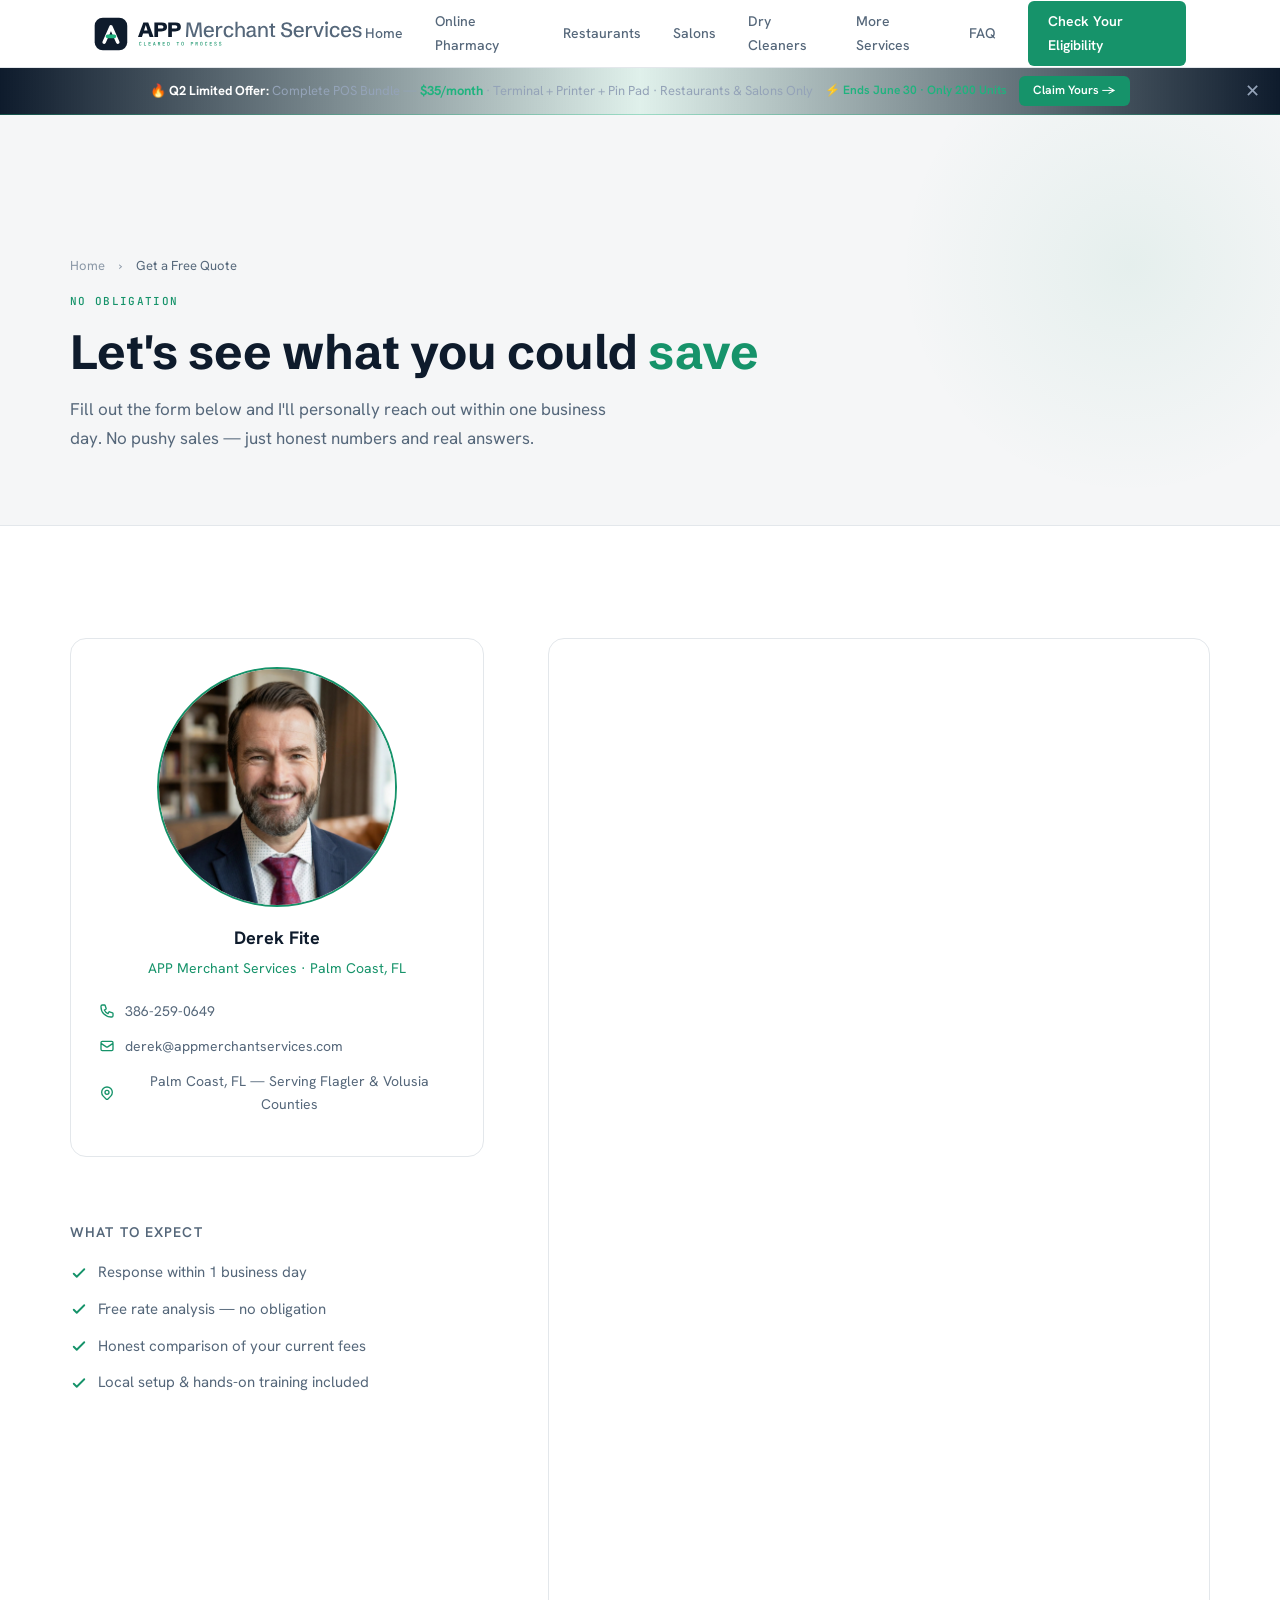
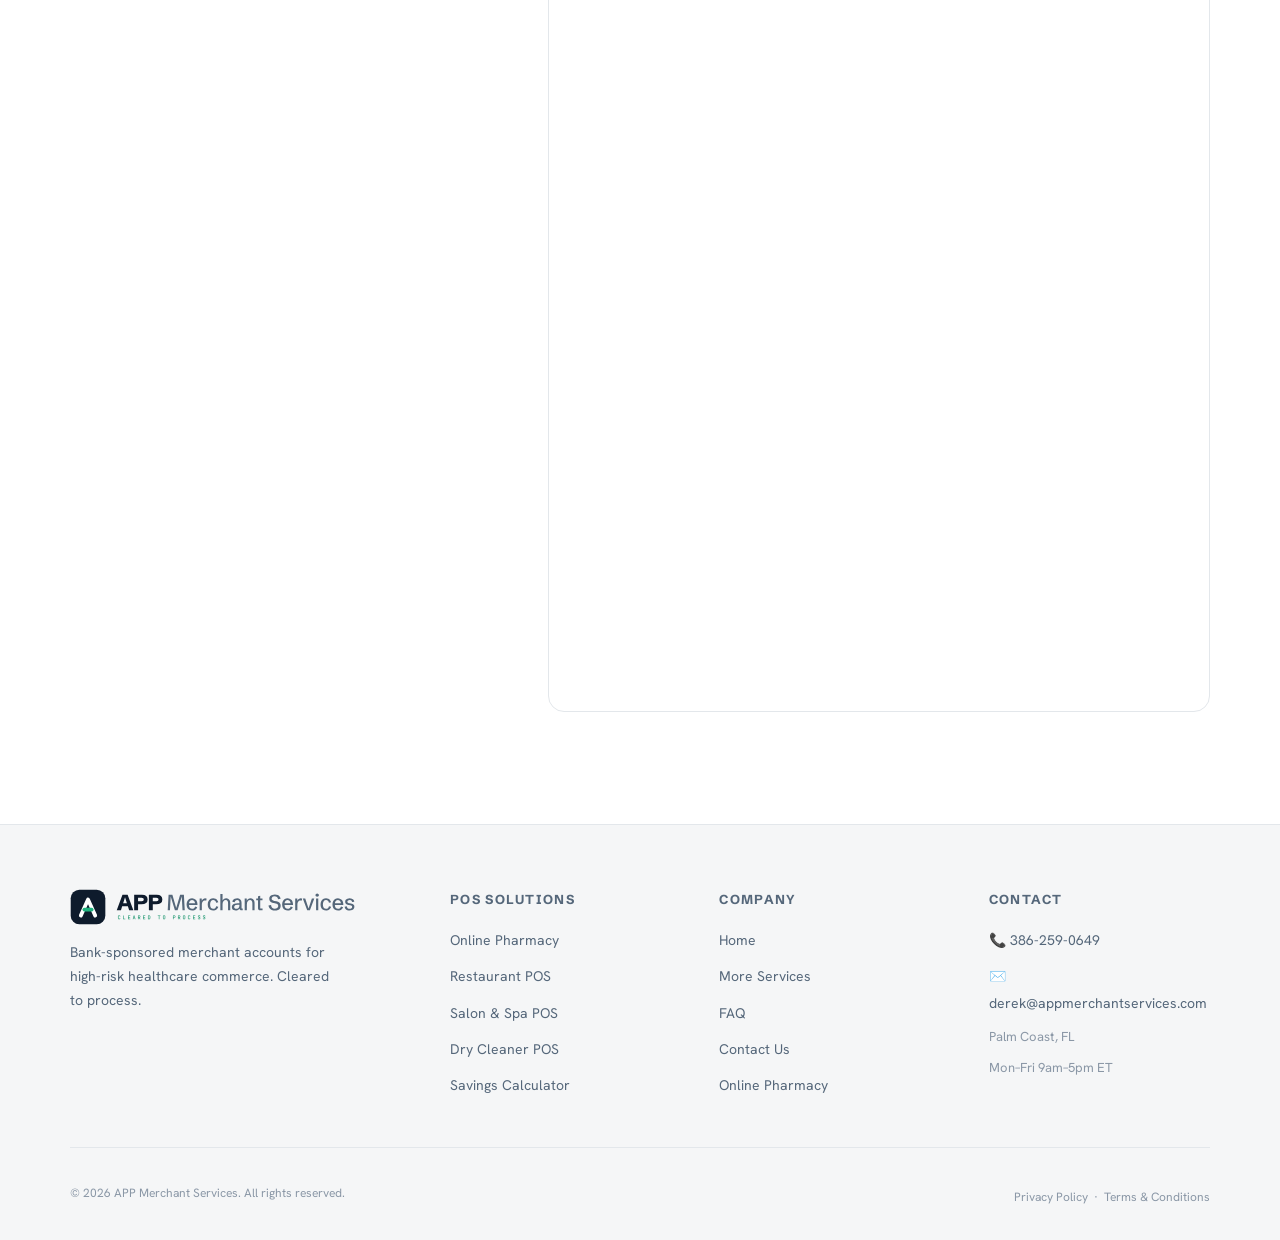
==== commit 34b01047: "Site-wide rebrand: navy/green light theme, new lockup, Schibsted/Hanken/JetBrains fonts, components " ====
--- a/contact.html
+++ b/contact.html
@@ -6,7 +6,7 @@
 <title>Get a Free Quote | APP Merchant Services — Palm Coast, FL</title>
 <meta name="description" content="Request a free payment processing and POS quote from APP Merchant Services in Palm Coast, FL. Local setup, no obligation, honest answers."/>
 <meta name="google-site-verification" content="3FqCoqqjQXs2pN8ZtHvuU_JeC_UwtO3WohIwuxlKrgw"/>
-<link rel="stylesheet" href="/css/styles-v2.css"/>
+<link rel="stylesheet" href="/css/styles-v2.css?v=8"/>
 <link rel="icon" type="image/x-icon" href="/assets/favicon.ico"/>
 <link rel="apple-touch-icon" sizes="180x180" href="/assets/apple-touch-icon.png"/>
 <link rel="icon" type="image/png" sizes="192x192" href="/assets/favicon-192.png"/>
@@ -93,13 +93,13 @@
   </div>
 </section>
 
-<script src="/js/components-v15.js"></script>
+<script src="/js/components-v16.js"></script>
 <script>injectNav('/contact.html');injectFooter();</script>
 <script>
 if (!sessionStorage.getItem('promoBannerClosed')) {
   var nav = document.getElementById('mainNav');
   if (nav) {
-    nav.insertAdjacentHTML('afterend', '<div id="promoBanner" style="margin-top:68px;background:linear-gradient(90deg,#0a1628 0%,#0070ff22 50%,#0a1628 100%);border-bottom:1px solid rgba(0,112,255,0.3);padding:8px 24px;display:flex;align-items:center;justify-content:center;gap:12px;flex-wrap:wrap;text-align:center;position:relative;z-index:998"><span style="font-size:13px;color:#94a3b8">🔥 <strong style="color:#fff">Q2 Limited Offer:</strong> Complete POS Bundle — <strong style="color:#0070ff">$35/month</strong> · Terminal + Printer + Pin Pad · Restaurants &amp; Salons Only</span><span style="font-size:12px;color:#ff6b35;font-weight:600">⚡ Ends June 30 · Only 200 Units</span><a href="/contact.html" style="background:#0070ff;color:#fff;padding:5px 14px;border-radius:6px;font-size:12px;font-weight:600;text-decoration:none;white-space:nowrap">Claim Yours →</a><button onclick="document.getElementById(\'promoBanner\').style.display=\'none\';sessionStorage.setItem(\'promoBannerClosed\',\'1\')" style="position:absolute;right:16px;top:50%;transform:translateY(-50%);background:none;border:none;color:#94a3b8;font-size:18px;cursor:pointer;line-height:1;padding:4px">✕</button></div>');
+    nav.insertAdjacentHTML('afterend', '<div id="promoBanner" style="margin-top:68px;background:linear-gradient(90deg,#0E1B2C 0%,#16936A22 50%,#0E1B2C 100%);border-bottom:1px solid rgba(31,179,126,0.35);padding:8px 24px;display:flex;align-items:center;justify-content:center;gap:12px;flex-wrap:wrap;text-align:center;position:relative;z-index:998"><span style="font-size:13px;color:#94a3b8">🔥 <strong style="color:#fff">Q2 Limited Offer:</strong> Complete POS Bundle — <strong style="color:#1FB37E">$35/month</strong> · Terminal + Printer + Pin Pad · Restaurants &amp; Salons Only</span><span style="font-size:12px;color:#1FB37E;font-weight:600">⚡ Ends June 30 · Only 200 Units</span><a href="/contact.html" style="background:#16936A;color:#fff;padding:5px 14px;border-radius:6px;font-size:12px;font-weight:600;text-decoration:none;white-space:nowrap">Claim Yours →</a><button onclick="document.getElementById(\'promoBanner\').style.display=\'none\';sessionStorage.setItem(\'promoBannerClosed\',\'1\')" style="position:absolute;right:16px;top:50%;transform:translateY(-50%);background:none;border:none;color:#94a3b8;font-size:18px;cursor:pointer;line-height:1;padding:4px">✕</button></div>');
   }
 }
 </script>
--- a/css/styles-v2.css
+++ b/css/styles-v2.css
@@ -1,31 +1,45 @@
 /* ================================================
    APP Merchant Services — Master Stylesheet
-   Dark #070a12 + Electric Blue #0070ff
-   Rajdhani (display) + DM Sans (body)
+   Navy #0E1B2C + Clearance Green #16936A on White
+   Schibsted Grotesk (display) + Hanken Grotesk (body)
+   + JetBrains Mono (labels / captions / fine print)
    ================================================ */
 
-@import url('https://fonts.googleapis.com/css2?family=Rajdhani:wght@500;600;700&family=DM+Sans:wght@400;500;600&display=swap');
-/* Homepage (DESIGN_BRIEF) — specialist fintech pairing, scoped to body.homepage */
-@import url('https://fonts.googleapis.com/css2?family=Space+Grotesk:wght@500;600;700&family=Inter:wght@400;500;600&display=swap');
+@import url('https://fonts.googleapis.com/css2?family=Schibsted+Grotesk:wght@400;500;600;700;800&family=Hanken+Grotesk:wght@400;500;600;700&family=JetBrains+Mono:wght@400;500&display=swap');
 
 :root {
-  --bg:       #070a12;
-  --bg2:      #0c1120;
-  --bg3:      #111827;
-  --bg4:      #162035;
-  --border:   rgba(255,255,255,0.07);
-  --borderB:  rgba(0,112,255,0.28);
-  --blue:     #0070ff;
-  --blueL:    #2d8fff;
-  --blueGlow: rgba(0,112,255,0.16);
-  --blueSub:  rgba(0,112,255,0.08);
-  --text:     #f0f4ff;
-  --text2:    #8a99b8;
-  --text3:    #4a5568;
-  --white:    #ffffff;
-  --green:    #00c875;
-  --fd:       'Rajdhani', sans-serif;
-  --fb:       'DM Sans', sans-serif;
+  /* ---- Centralized brand color system (navy / green / white) ---- */
+  --color-navy:         #0E1B2C;  /* primary dark background, primary text on light */
+  --color-green:        #16936A;  /* accent on light backgrounds */
+  --color-green-dark:   #1FB37E;  /* accent on dark backgrounds */
+  --color-slate:        #55677A;  /* secondary text */
+  --color-paper:        #F5F6F7;  /* light section background */
+  --color-border:       #E3E7EB;  /* hairline borders on light */
+  --color-white:        #FFFFFF;
+  --color-footer-navy:  #0A1420;  /* footer specific, darker than primary navy */
+  --color-footer-border:#1A2A3C;
+
+  /* ---- Legacy token names remapped to the new light system so all
+     existing var(--bg/--blue/--text…) references flip automatically ---- */
+  --bg:       var(--color-white);        /* page background — now white   */
+  --bg2:      var(--color-paper);        /* alt section background        */
+  --bg3:      var(--color-white);        /* raised card surface           */
+  --bg4:      #EEF1F4;                    /* hover / highest surface       */
+  --border:   var(--color-border);
+  --borderB:  rgba(22,147,106,0.30);     /* green-tinted border           */
+  --blue:     var(--color-green);        /* accent (on light) — now green */
+  --blueL:    var(--color-green-dark);   /* accent on dark blocks         */
+  --blueGlow: rgba(22,147,106,0.16);
+  --blueSub:  rgba(22,147,106,0.08);
+  --text:     var(--color-navy);         /* primary text — navy on light  */
+  --text1:    var(--color-navy);         /* alias used by a few pages     */
+  --text2:    var(--color-slate);        /* secondary text                */
+  --text3:    #8A97A6;                    /* muted / fine print            */
+  --white:    var(--color-white);
+  --green:    var(--color-green);
+  --fd:       'Schibsted Grotesk', sans-serif;  /* display / headlines    */
+  --fb:       'Hanken Grotesk', sans-serif;     /* body / UI              */
+  --fm:       'JetBrains Mono', monospace;       /* labels / captions / mono */
   --max:      1140px;
   --navH:     68px;
   --ease:     0.2s ease;
@@ -39,24 +53,24 @@
 ul { list-style: none; }
 
 /* NAV */
-.nav { position: fixed; top: 0; left: 0; right: 0; z-index: 1000; height: var(--navH); background: rgba(7,10,18,0.95); backdrop-filter: blur(18px); border-bottom: 1px solid var(--border); }
-.nav.scrolled { box-shadow: 0 4px 24px rgba(0,0,0,0.5); }
+.nav { position: fixed; top: 0; left: 0; right: 0; z-index: 1000; height: var(--navH); background: rgba(255,255,255,0.92); backdrop-filter: blur(18px); border-bottom: 1px solid var(--border); }
+.nav.scrolled { box-shadow: 0 4px 24px rgba(14,27,44,0.08); }
 .navIn { max-width: var(--max); margin: 0 auto; padding: 0 24px; height: 100%; display: flex; align-items: center; justify-content: space-between; }
 .navLogo { display: flex; align-items: center; gap: 10px; }
 .navLogo svg { width: 34px; height: 34px; flex-shrink: 0; }
-.navLogo img { max-height: 52px; width: auto; }
-.navLogoText { font-family: var(--fd); font-size: 22px; font-weight: 700; letter-spacing: .08em; color: var(--white); }
+.navLogo img { max-height: 40px; width: auto; }
+.navLogoText { font-family: var(--fd); font-size: 22px; font-weight: 700; letter-spacing: .08em; color: var(--text); }
 .navLogoText span { color: var(--blue); }
 .navLinks { display: flex; align-items: center; gap: 32px; }
 .navLinks a { font-size: 14px; font-weight: 500; color: var(--text2); transition: color var(--ease); }
-.navLinks a:hover, .navLinks a.active { color: var(--white); }
+.navLinks a:hover, .navLinks a.active { color: var(--text); }
 .navCta { background: var(--blue) !important; color: var(--white) !important; padding: 9px 20px; border-radius: 6px; font-weight: 600 !important; transition: background var(--ease), transform var(--ease) !important; }
 .navCta:hover { background: var(--blueL) !important; transform: translateY(-1px); }
 .navBurger { display: none; background: none; border: none; cursor: pointer; padding: 4px; flex-direction: column; gap: 5px; }
 .navBurger span { display: block; width: 24px; height: 2px; background: var(--text); border-radius: 2px; }
 @media (max-width: 768px) {
   .navBurger { display: flex; }
-  .navLinks { display: none; position: fixed; top: var(--navH); left: 0; right: 0; background: rgba(7,10,18,0.98); backdrop-filter: blur(20px); padding: 20px 24px 32px; border-bottom: 1px solid var(--border); flex-direction: column; align-items: flex-start; gap: 0; z-index: 999; }
+  .navLinks { display: none; position: fixed; top: var(--navH); left: 0; right: 0; background: rgba(255,255,255,0.98); backdrop-filter: blur(20px); padding: 20px 24px 32px; border-bottom: 1px solid var(--border); flex-direction: column; align-items: flex-start; gap: 0; z-index: 999; }
   .navLinks.open { display: flex; }
   .navLinks a { padding: 12px 0; font-size: 16px; width: 100%; border-bottom: 1px solid var(--border); }
   .navLinks a:last-child { border-bottom: none; }
@@ -64,10 +78,10 @@
 
 /* BUTTONS */
 .btnP { display: inline-flex; align-items: center; gap: 8px; background: var(--blue); color: var(--white); padding: 13px 26px; border-radius: 8px; font-weight: 600; font-size: 15px; border: none; cursor: pointer; transition: all var(--ease); letter-spacing: .01em; }
-.btnP:hover { background: var(--blueL); transform: translateY(-2px); box-shadow: 0 8px 24px rgba(0,112,255,.35); color: var(--white); }
+.btnP:hover { background: var(--blueL); transform: translateY(-2px); box-shadow: 0 8px 24px rgba(22,147,106,.30); color: var(--white); }
 .btnP svg { width: 16px; height: 16px; flex-shrink: 0; }
 .btnS { display: inline-flex; align-items: center; gap: 8px; background: transparent; color: var(--text); padding: 13px 26px; border-radius: 8px; font-weight: 600; font-size: 15px; border: 1px solid var(--border); cursor: pointer; transition: all var(--ease); }
-.btnS:hover { border-color: var(--blue); color: var(--blueL); transform: translateY(-2px); }
+.btnS:hover { border-color: var(--blue); color: var(--blue); transform: translateY(-2px); }
 
 /* CAROUSEL */
 .carousel { position: relative; width: 100%; min-height: 100vh; overflow: hidden; display: flex; align-items: center; }
@@ -75,10 +89,10 @@
 .cSlide.active { opacity: 1; pointer-events: auto; z-index: 1; }
 .cBg { position: absolute; inset: 0; background-size: cover; background-position: center; z-index: 0; }
 .cOver { position: absolute; inset: 0; z-index: 1; background: linear-gradient(105deg, rgba(7,10,18,.93) 0%, rgba(7,10,18,.82) 45%, rgba(7,10,18,.28) 100%); }
-.cGrid { position: absolute; inset: 0; z-index: 2; pointer-events: none; background-image: linear-gradient(rgba(0,112,255,.03) 1px, transparent 1px), linear-gradient(90deg, rgba(0,112,255,.03) 1px, transparent 1px); background-size: 60px 60px; }
+.cGrid { position: absolute; inset: 0; z-index: 2; pointer-events: none; background-image: linear-gradient(rgba(22,147,106,.03) 1px, transparent 1px), linear-gradient(90deg, rgba(22,147,106,.03) 1px, transparent 1px); background-size: 60px 60px; }
 .cOuter { position: relative; z-index: 3; max-width: var(--max); margin: 0 auto; width: 100%; padding: 0 24px; }
 .cContent { max-width: 660px; padding: 168px 0 120px; }
-.cEye { display: inline-flex; align-items: center; gap: 8px; background: rgba(0,112,255,.12); border: 1px solid rgba(0,112,255,.28); border-radius: 100px; padding: 6px 14px; font-size: 12px; font-weight: 600; letter-spacing: .1em; text-transform: uppercase; color: var(--blueL); margin-bottom: 24px; }
+.cEye { display: inline-flex; align-items: center; gap: 8px; background: rgba(22,147,106,.12); border: 1px solid rgba(22,147,106,.28); border-radius: 100px; padding: 6px 14px; font-size: 12px; font-weight: 600; letter-spacing: .1em; text-transform: uppercase; color: var(--blueL); margin-bottom: 24px; }
 .cEye::before { content: ''; width: 6px; height: 6px; background: var(--blue); border-radius: 50%; animation: pulse 2s ease infinite; }
 @keyframes pulse { 0%,100%{opacity:1;transform:scale(1)} 50%{opacity:.5;transform:scale(.8)} }
 .cH1 { font-family: var(--fd); font-size: clamp(44px,6vw,72px); font-weight: 700; line-height: 1.04; color: var(--white); margin-bottom: 24px; }
@@ -104,8 +118,8 @@
 .centered { text-align: center; }
 .centered .sub { margin-left: auto; margin-right: auto; }
 .bgAlt { background: var(--bg2); border-top: 1px solid var(--border); border-bottom: 1px solid var(--border); }
-.label { display: block; font-size: 11px; font-weight: 700; letter-spacing: .15em; text-transform: uppercase; color: var(--blue); margin-bottom: 16px; }
-.h2 { font-family: var(--fd); font-size: clamp(32px,4vw,48px); font-weight: 700; line-height: 1.1; color: var(--white); margin-bottom: 16px; }
+.label { display: block; font-family: var(--fm); font-size: 11px; font-weight: 500; letter-spacing: .12em; text-transform: uppercase; color: var(--blue); margin-bottom: 16px; }
+.h2 { font-family: var(--fd); font-size: clamp(32px,4vw,48px); font-weight: 700; line-height: 1.1; color: var(--text); margin-bottom: 16px; }
 .h2 .acc { color: var(--blue); }
 .sub { font-size: 17px; color: var(--text2); max-width: 560px; line-height: 1.7; margin-bottom: 48px; }
 .mt32 { margin-top: 32px; }
@@ -114,9 +128,9 @@
 /* CARD GRID */
 .cardGrid { display: grid; grid-template-columns: repeat(3,1fr); gap: 24px; }
 .card { background: var(--bg3); border: 1px solid var(--border); border-radius: 14px; padding: 32px; transition: all var(--ease); display: block; }
-.card:hover { border-color: var(--borderB); transform: translateY(-4px); box-shadow: 0 20px 40px rgba(0,0,0,.4); }
+.card:hover { border-color: var(--borderB); transform: translateY(-4px); box-shadow: 0 18px 40px rgba(14,27,44,.10); }
 .cardIcon { font-size: 36px; margin-bottom: 18px; }
-.cardTitle { font-family: var(--fd); font-size: 22px; font-weight: 700; color: var(--white); margin-bottom: 10px; }
+.cardTitle { font-family: var(--fd); font-size: 22px; font-weight: 700; color: var(--text); margin-bottom: 10px; }
 .cardDesc { font-size: 14px; color: var(--text2); line-height: 1.65; margin-bottom: 20px; }
 .cardFeats { display: flex; flex-direction: column; gap: 8px; }
 .cardFeat { display: flex; align-items: center; gap: 8px; font-size: 13px; color: var(--text2); }
@@ -128,9 +142,9 @@
 
 /* HARDWARE GRID */
 .hwGrid { display: grid; grid-template-columns: repeat(3,1fr); gap: 24px; }
-.hwTitle { font-family: var(--fd); font-size: 17px; font-weight: 700; color: var(--white); margin: 16px 0 6px; }
+.hwTitle { font-family: var(--fd); font-size: 17px; font-weight: 700; color: var(--text); margin: 16px 0 6px; }
 .hwDesc { font-size: 13px; color: var(--text2); line-height: 1.6; }
-.imgDark { border-radius: 12px; overflow: hidden; background: #000; border: 1px solid rgba(255,255,255,.06); }
+.imgDark { border-radius: 12px; overflow: hidden; background: var(--bg2); border: 1px solid var(--border); }
 .imgDark img { width: 100%; display: block; }
 .imgCenter { aspect-ratio: 4/3; display: flex; align-items: center; justify-content: center; padding: 16px; }
 .imgCenter img { max-height: 200px; width: auto; }
@@ -147,7 +161,7 @@
 .calcFeat svg { color: var(--green); flex-shrink: 0; width: 18px; height: 18px; }
 .calcCard { background: var(--bg3); border: 1px solid var(--border); border-radius: 16px; padding: 36px; position: relative; overflow: hidden; }
 .calcCard::before { content: ''; position: absolute; top: 0; left: 0; right: 0; height: 2px; background: linear-gradient(90deg, var(--blue), var(--blueL), transparent); }
-.calcCardTitle { font-family: var(--fd); font-size: 20px; font-weight: 700; color: var(--white); margin-bottom: 28px; }
+.calcCardTitle { font-family: var(--fd); font-size: 20px; font-weight: 700; color: var(--text); margin-bottom: 28px; }
 .calcRow { display: grid; grid-template-columns: 1fr 1fr; gap: 16px; }
 .calcField { margin-bottom: 20px; }
 .calcField label { display: block; font-size: 12px; font-weight: 600; color: var(--text2); letter-spacing: .04em; text-transform: uppercase; margin-bottom: 8px; }
@@ -158,9 +172,9 @@
 .calcDiv { height: 1px; background: var(--border); margin: 24px 0; }
 .calcRes { display: grid; grid-template-columns: 1fr 1fr; gap: 12px; margin-bottom: 20px; }
 .calcResItem { background: var(--bg2); border-radius: 10px; padding: 16px; border: 1px solid var(--border); }
-.calcResItem.hi { background: rgba(0,112,255,.08); border-color: var(--borderB); }
+.calcResItem.hi { background: rgba(22,147,106,.08); border-color: var(--borderB); }
 .calcResLabel { font-size: 11px; color: var(--text2); font-weight: 600; letter-spacing: .04em; text-transform: uppercase; margin-bottom: 6px; }
-.calcResVal { font-family: var(--fd); font-size: 26px; font-weight: 700; color: var(--white); }
+.calcResVal { font-family: var(--fd); font-size: 26px; font-weight: 700; color: var(--text); }
 .calcResItem.hi .calcResVal { color: var(--green); }
 .calcDisc { font-size: 11px; color: var(--text3); line-height: 1.5; margin-bottom: 20px; }
 .calcNudge { display: none; background: rgba(0,200,117,.08); border: 1px solid rgba(0,200,117,.25); border-radius: 10px; padding: 16px; margin-bottom: 16px; }
@@ -172,13 +186,13 @@
 .featItem { background: var(--bg3); border: 1px solid var(--border); border-radius: 12px; padding: 28px; transition: border-color var(--ease); }
 .featItem:hover { border-color: var(--borderB); }
 .featIcon { font-size: 28px; margin-bottom: 14px; }
-.featTitle { font-family: var(--fd); font-size: 17px; font-weight: 700; color: var(--white); margin-bottom: 8px; }
+.featTitle { font-family: var(--fd); font-size: 17px; font-weight: 700; color: var(--text); margin-bottom: 8px; }
 .featDesc { font-size: 14px; color: var(--text2); line-height: 1.65; }
 @media (max-width: 768px) { .featGrid { grid-template-columns: 1fr 1fr; } }
 @media (max-width: 500px) { .featGrid { grid-template-columns: 1fr; } }
 
 /* CTA BANNER */
-.ctaBanner { background: linear-gradient(135deg,rgba(0,112,255,.13) 0%,rgba(0,112,255,.04) 100%); border: 1px solid var(--borderB); border-radius: 20px; padding: 64px 48px; text-align: center; }
+.ctaBanner { background: linear-gradient(135deg,rgba(22,147,106,.13) 0%,rgba(22,147,106,.04) 100%); border: 1px solid var(--borderB); border-radius: 20px; padding: 64px 48px; text-align: center; }
 .ctaBanner .h2 { font-size: clamp(28px,3.5vw,42px); }
 .ctaBanner .sub { margin: 0 auto 36px; }
 .ctaActions { display: flex; gap: 16px; justify-content: center; flex-wrap: wrap; }
@@ -186,7 +200,7 @@
 
 /* PAGE HERO */
 .pageHero { padding: 140px 24px 72px; background: var(--bg2); border-bottom: 1px solid var(--border); position: relative; overflow: hidden; }
-.pageHero::before { content: ''; position: absolute; top: -100px; right: -100px; width: 500px; height: 500px; background: radial-gradient(ellipse,rgba(0,112,255,.07),transparent 65%); pointer-events: none; }
+.pageHero::before { content: ''; position: absolute; top: -100px; right: -100px; width: 500px; height: 500px; background: radial-gradient(ellipse,rgba(22,147,106,.07),transparent 65%); pointer-events: none; }
 .pageHeroIn { max-width: var(--max); margin: 0 auto; position: relative; z-index: 1; }
 .breadcrumb { display: flex; align-items: center; gap: 8px; font-size: 13px; color: var(--text3); margin-bottom: 20px; }
 .breadcrumb a { color: var(--text2); transition: color var(--ease); }
@@ -210,7 +224,7 @@
 .vapCard { background: var(--bg3); border: 1px solid var(--border); border-radius: 12px; padding: 24px; transition: border-color var(--ease); }
 .vapCard:hover { border-color: var(--borderB); }
 .vapTag { display: inline-block; background: var(--blueSub); color: var(--blueL); font-size: 11px; font-weight: 700; letter-spacing: .08em; text-transform: uppercase; padding: 4px 10px; border-radius: 100px; margin-bottom: 14px; }
-.vapTitle { font-family: var(--fd); font-size: 17px; font-weight: 700; color: var(--white); margin-bottom: 10px; }
+.vapTitle { font-family: var(--fd); font-size: 17px; font-weight: 700; color: var(--text); margin-bottom: 10px; }
 .vapDesc { font-size: 13px; color: var(--text2); line-height: 1.6; }
 @media (max-width: 768px) { .vapGrid { grid-template-columns: 1fr 1fr; } }
 @media (max-width: 500px) { .vapGrid { grid-template-columns: 1fr; } }
@@ -226,17 +240,17 @@
 .repCard { background: var(--bg3); border: 1px solid var(--border); border-radius: 16px; overflow: hidden; }
 .repImg { width: 100%; aspect-ratio: 1/1; object-fit: cover; object-position: center top; display: block; }
 .repInfo { padding: 20px 24px; }
-.repName { font-family: var(--fd); font-size: 22px; font-weight: 700; color: var(--white); margin-bottom: 4px; }
+.repName { font-family: var(--fd); font-size: 22px; font-weight: 700; color: var(--text); margin-bottom: 4px; }
 .repRole { font-size: 14px; color: var(--blueL); font-weight: 500; }
 .contactBlock { display: flex; gap: 14px; align-items: flex-start; }
 .contactIcon { width: 42px; height: 42px; background: var(--blueSub); border: 1px solid var(--borderB); border-radius: 10px; display: flex; align-items: center; justify-content: center; font-size: 18px; flex-shrink: 0; }
-.contactText h4 { font-family: var(--fd); font-size: 16px; font-weight: 700; color: var(--white); margin-bottom: 3px; }
+.contactText h4 { font-family: var(--fd); font-size: 16px; font-weight: 700; color: var(--text); margin-bottom: 3px; }
 .contactText p { font-size: 14px; color: var(--text2); }
 .contactText a { color: var(--blueL); transition: color var(--ease); }
-.contactText a:hover { color: var(--white); }
+.contactText a:hover { color: var(--text); }
 .jfBox { background: var(--bg3); border: 1px solid var(--border); border-radius: 16px; padding: 36px; position: relative; overflow: hidden; }
 .jfBox::before { content: ''; position: absolute; top: 0; left: 0; right: 0; height: 2px; background: linear-gradient(90deg,var(--blue),transparent); }
-.jfTitle { font-family: var(--fd); font-size: 22px; font-weight: 700; color: var(--white); margin-bottom: 8px; }
+.jfTitle { font-family: var(--fd); font-size: 22px; font-weight: 700; color: var(--text); margin-bottom: 8px; }
 .jfSub { font-size: 14px; color: var(--text2); margin-bottom: 24px; }
 @media (max-width: 900px) { .contactWrap { grid-template-columns: 1fr; gap: 48px; } }
 
@@ -255,7 +269,7 @@
 .footerCol h5 { font-family: var(--fd); font-size: 13px; font-weight: 700; letter-spacing: .1em; text-transform: uppercase; color: var(--text2); margin-bottom: 16px; }
 .footerCol ul { display: flex; flex-direction: column; gap: 10px; }
 .footerCol ul li a { font-size: 14px; color: var(--text2); transition: color var(--ease); }
-.footerCol ul li a:hover { color: var(--white); }
+.footerCol ul li a:hover { color: var(--text); }
 .footerBottom { display: flex; align-items: center; justify-content: space-between; flex-wrap: wrap; gap: 16px; }
 .footerLegal { font-size: 12px; color: var(--text3); line-height: 1.6; }
 .footerLegal a { color: var(--text2); transition: color var(--ease); }
@@ -273,7 +287,7 @@
 .serviceItem:hover { border-color: var(--borderB); }
 .serviceIcon { font-size: 36px; flex-shrink: 0; width: 60px; text-align: center; padding-top: 4px; }
 .serviceBody { flex: 1; }
-.serviceTitle { font-family: var(--fd); font-size: 20px; font-weight: 700; color: var(--white); margin-bottom: 10px; }
+.serviceTitle { font-family: var(--fd); font-size: 20px; font-weight: 700; color: var(--text); margin-bottom: 10px; }
 .serviceDesc { font-size: 15px; color: var(--text2); line-height: 1.7; margin-bottom: 16px; }
 .serviceTags { display: flex; flex-wrap: wrap; gap: 8px; }
 .sTag { font-size: 12px; font-weight: 600; color: var(--blueL); background: var(--blueSub); border: 1px solid var(--borderB); border-radius: 100px; padding: 4px 12px; letter-spacing: .04em; }
@@ -292,7 +306,7 @@
 .faqItem.open .faqA { max-height: 400px; padding-bottom: 20px; }
 .faqA p { font-size: 15px; color: var(--text2); line-height: 1.75; }
 .faqA a { color: var(--blueL); }
-.faqA a:hover { color: var(--white); }
+.faqA a:hover { color: var(--text); }
 .mt64 { margin-top: 64px; }
 
 /* CONTACT PAGE NEW STYLES */
@@ -302,7 +316,7 @@
 .contactDetail { display: flex; align-items: center; gap: 10px; font-size: 14px; color: var(--text2); margin-bottom: 12px; }
 .contactDetail svg { width: 16px; height: 16px; color: var(--blue); flex-shrink: 0; }
 .contactDetail a { color: var(--text2); transition: color var(--ease); }
-.contactDetail a:hover { color: var(--white); }
+.contactDetail a:hover { color: var(--text); }
 .contactForm { background: var(--bg3); border: 1px solid var(--border); border-radius: 16px; padding: 32px; }
 @media (max-width: 900px) { .contactWrap { grid-template-columns: 1fr; gap: 40px; } }
 
@@ -325,7 +339,7 @@
 .serviceItem:hover { border-color: var(--borderB); }
 .serviceIcon { font-size: 36px; flex-shrink: 0; width: 60px; text-align: center; padding-top: 4px; }
 .serviceBody { flex: 1; }
-.serviceTitle { font-family: var(--fd); font-size: 20px; font-weight: 700; color: var(--white); margin-bottom: 10px; }
+.serviceTitle { font-family: var(--fd); font-size: 20px; font-weight: 700; color: var(--text); margin-bottom: 10px; }
 .serviceDesc { font-size: 15px; color: var(--text2); line-height: 1.7; margin-bottom: 16px; }
 .serviceTags { display: flex; flex-wrap: wrap; gap: 8px; }
 .sTag { font-size: 12px; font-weight: 600; color: var(--blueL); background: var(--blueSub); border: 1px solid var(--borderB); border-radius: 100px; padding: 4px 12px; letter-spacing: .04em; }
@@ -344,7 +358,7 @@
 .faqItem.open .faqA { max-height: 400px; padding-bottom: 20px; }
 .faqA p { font-size: 15px; color: var(--text2); line-height: 1.75; }
 .faqA a { color: var(--blueL); }
-.faqA a:hover { color: var(--white); }
+.faqA a:hover { color: var(--text); }
 .mt64 { margin-top: 64px; }
 
 /* CONTACT PAGE */
@@ -354,7 +368,7 @@
 .contactDetail { display: flex; align-items: center; gap: 10px; font-size: 14px; color: var(--text2); margin-bottom: 12px; }
 .contactDetail svg { width: 16px; height: 16px; color: var(--blue); flex-shrink: 0; }
 .contactDetail a { color: var(--text2); transition: color var(--ease); }
-.contactDetail a:hover { color: var(--white); }
+.contactDetail a:hover { color: var(--text); }
 .contactForm { background: var(--bg3); border: 1px solid var(--border); border-radius: 16px; padding: 32px; }
 @media (max-width: 900px) { .contactWrap { grid-template-columns: 1fr; gap: 40px; } }
 
@@ -374,34 +388,40 @@
    PHARMACY-FIRST HOMEPAGE
    ================================================ */
 
-/* 1. HERO */
-.phHero { position: relative; min-height: 100vh; display: flex; align-items: center; overflow: hidden; }
+/* 1. HERO — dark navy contrast block (kept dark against the light page) */
+.phHero { position: relative; min-height: 100vh; display: flex; align-items: center; overflow: hidden; background: var(--color-navy); }
 .phHeroBg { position: absolute; inset: 0; background-size: cover; background-position: 65% center; z-index: 0; }
 .phHeroVeil { position: absolute; inset: 0; z-index: 1; background:
-    linear-gradient(to right, rgba(7, 10, 18, 0.95) 0%, rgba(7, 10, 18, 0.85) 45%, rgba(7, 10, 18, 0.25) 100%); }
+    linear-gradient(to right, rgba(14, 27, 44, 0.96) 0%, rgba(14, 27, 44, 0.88) 45%, rgba(14, 27, 44, 0.42) 100%); }
 .phHeroVeil::after { content: ''; position: absolute; inset: 0; background:
-    radial-gradient(ellipse 60% 50% at 18% 40%, rgba(0,112,255,0.12), transparent 70%); }
+    radial-gradient(ellipse 60% 50% at 18% 40%, rgba(31,179,126,0.14), transparent 70%); }
 .phHeroInner { position: relative; z-index: 2; max-width: 100%; margin: 0; width: 100%; padding: 0 24px 0 8%; }
 .phHeroCopy { max-width: 760px; width: 55%; padding: 160px 0 120px; }
-.phEyebrow { display: block; font-family: var(--fb); font-size: 13px; font-weight: 600; letter-spacing: .22em; text-transform: uppercase; color: var(--blue); margin-bottom: 26px; }
+/* Eyebrow is now a pill-with-dot badge (green on dark) */
+.phEyebrow { display: inline-flex; align-items: center; gap: 9px; font-family: var(--fm); font-size: 11px; font-weight: 500; letter-spacing: .14em; text-transform: uppercase; color: var(--color-green-dark); background: rgba(31,179,126,0.10); border: 1px solid rgba(31,179,126,0.32); border-radius: 100px; padding: 7px 15px; margin-bottom: 26px; }
+.phEyebrow::before { content: ''; width: 7px; height: 7px; border-radius: 50%; background: var(--color-green-dark); box-shadow: 0 0 0 0 rgba(31,179,126,.5); animation: pulse 2.4s ease infinite; flex: 0 0 auto; }
 .phHeroH1 { font-family: var(--fd); font-size: clamp(46px,6.4vw,82px); font-weight: 700; line-height: 0.98; letter-spacing: -0.01em; color: var(--white); margin-bottom: 28px; }
-.phHeroH1 .acc { color: var(--blue); }
-.phHeroSub { font-size: 19px; line-height: 1.7; color: rgba(240,244,255,.82); max-width: 540px; margin-bottom: 38px; }
+.phHeroH1 .acc { color: var(--color-green-dark); }
+.phHeroSub { font-family: var(--fb); font-size: 19px; line-height: 1.7; color: rgba(255,255,255,.78); max-width: 560px; margin-bottom: 38px; }
 .phHeroActions { display: flex; gap: 16px; flex-wrap: wrap; margin-bottom: 30px; }
 .phHeroActions .btnP { padding: 15px 30px; font-size: 16px; }
-.phHeroActions .btnS { padding: 15px 30px; font-size: 16px; }
-.phHeroTrust { font-size: 13px; letter-spacing: .03em; color: var(--text2); }
+.phHeroActions .btnS { padding: 15px 30px; font-size: 16px; color: #fff; border-color: rgba(255,255,255,0.28); }
+.phHeroActions .btnS:hover { border-color: var(--color-green-dark); color: var(--color-green-dark); }
+.phHeroTrust { font-family: var(--fm); font-size: 12px; letter-spacing: .04em; color: rgba(255,255,255,.55); }
 @media (max-width: 980px) { .phHeroCopy { width: 100%; max-width: 640px; } }
 @media (max-width: 768px) { .phHeroCopy { padding: 130px 0 90px; } .phHeroSub { font-size: 17px; } }
 
 /* 2. PAIN POINTS */
 .phPain { background: var(--bg); }
-.phPain .label { text-align: left; margin-bottom: 40px; }
+.phPain .label { text-align: left; margin-bottom: 16px; }
+.phPainH2 { font-family: var(--fd); font-size: clamp(28px,3.6vw,42px); font-weight: 700; line-height: 1.12; letter-spacing: -0.015em; color: var(--text); max-width: 780px; margin-bottom: 48px; }
 .phPainRow { display: grid; grid-template-columns: repeat(3,1fr); gap: 28px; margin-bottom: 64px; }
-.phQuote { position: relative; border-left: 3px solid var(--blue); padding: 6px 0 6px 26px; margin: 0; font-family: var(--fd); font-size: 22px; font-weight: 500; line-height: 1.32; color: var(--white); }
-.phQuote::before { content: '\201C'; position: absolute; left: 18px; top: -14px; font-size: 52px; line-height: 1; color: rgba(0,112,255,.22); font-family: Georgia, serif; pointer-events: none; }
-.phPainClose { max-width: 760px; margin: 0 auto; text-align: center; font-size: clamp(20px,2.4vw,28px); line-height: 1.5; font-weight: 500; color: var(--text2); }
-.phPainClose .acc { color: var(--white); }
+.phQuote { position: relative; display: flex; flex-direction: column; background: var(--color-white); border: 1px solid var(--color-border); border-left: 3px solid #C9D0D6; border-radius: 12px; padding: 28px; margin: 0; }
+.phQuote::before { content: '\201C'; display: block; font-family: Georgia, serif; font-size: 54px; line-height: 0.6; color: #C9D0D6; margin-bottom: 6px; pointer-events: none; }
+.phQuoteText { font-family: var(--fd); font-size: 20px; font-weight: 500; line-height: 1.34; color: var(--text); margin-bottom: 18px; }
+.phQuoteAttr { margin-top: auto; font-family: var(--fm); font-size: 11px; font-weight: 400; font-style: normal; letter-spacing: .04em; color: var(--text2); }
+.phPainClose { max-width: 760px; margin: 0 auto; text-align: center; font-family: var(--fd); font-size: clamp(20px,2.4vw,28px); line-height: 1.5; font-weight: 500; color: var(--text2); }
+.phPainClose .acc { color: var(--text); }
 @media (max-width: 820px) { .phPainRow { grid-template-columns: 1fr; gap: 34px; } }
 
 /* 3. WHO WE SERVE */
@@ -411,7 +431,7 @@
 .phServe .h2 { margin-bottom: 40px; }
 .phServeList { display: flex; flex-direction: column; gap: 32px; }
 .phServeItem { padding-left: 2px; }
-.phServeName { font-family: var(--fd); font-size: 21px; font-weight: 700; color: var(--white); margin-bottom: 8px; display: flex; align-items: baseline; gap: 12px; }
+.phServeName { font-family: var(--fd); font-size: 21px; font-weight: 700; color: var(--text); margin-bottom: 8px; display: flex; align-items: baseline; gap: 12px; }
 .phArrow { color: var(--blue); font-weight: 700; }
 .phServeItem p { font-size: 15px; line-height: 1.7; color: var(--text2); padding-left: 30px; }
 .phServeImg { background-size: cover; background-position: center; min-height: 520px; }
@@ -426,7 +446,7 @@
 .phWhy { background: var(--bg); padding: 112px 24px; border-top: 2px solid var(--blue); }
 .phWhyHead { margin-bottom: 72px; }
 .phWhyKicker { display: block; font-size: 11px; font-weight: 700; letter-spacing: .15em; text-transform: uppercase; color: var(--blue); margin-bottom: 16px; }
-.phWhyH2 { font-family: var(--fd); font-size: clamp(34px,4.4vw,54px); font-weight: 700; line-height: 1.05; color: var(--white); }
+.phWhyH2 { font-family: var(--fd); font-size: clamp(34px,4.4vw,54px); font-weight: 700; line-height: 1.05; color: var(--text); }
 
 /* 5. HOW IT WORKS */
 .phSteps { background: var(--bg); }
@@ -436,53 +456,53 @@
 .phStep:first-child { padding-left: 0; }
 .phStep:not(:first-child)::before { content: ''; position: absolute; left: 0; top: 14px; bottom: 0; width: 1px; background: var(--border); }
 .phStepNum { font-family: var(--fd); font-size: 56px; font-weight: 700; line-height: 1; color: var(--blue); margin-bottom: 20px; letter-spacing: -.02em; }
-.phStepTitle { font-family: var(--fd); font-size: 19px; font-weight: 700; color: var(--white); margin-bottom: 10px; }
+.phStepTitle { font-family: var(--fd); font-size: 19px; font-weight: 700; color: var(--text); margin-bottom: 10px; }
 .phStep p { font-size: 14px; line-height: 1.65; color: var(--text2); }
 @media (max-width: 860px) { .phStepsRow { grid-template-columns: 1fr 1fr; gap: 40px 0; } .phStep { padding: 0 28px; } .phStep:nth-child(odd) { padding-left: 0; } .phStep:nth-child(odd)::before { display: none; } }
 @media (max-width: 480px) { .phStepsRow { grid-template-columns: 1fr; gap: 36px; } .phStep, .phStep:first-child { padding: 0 0 0 24px; } .phStep::before { display: block !important; left: 0; top: 6px; } }
 
 /* 6. PRE-QUALIFICATION FORM */
 .phQualify { background: var(--bg2); border-top: 1px solid var(--border); border-bottom: 1px solid var(--border); position: relative; }
-.phQualify::before { content: ''; position: absolute; inset: 0; background: radial-gradient(ellipse 50% 60% at 50% 0%, rgba(0,112,255,.08), transparent 70%); pointer-events: none; }
+.phQualify::before { content: ''; position: absolute; inset: 0; background: radial-gradient(ellipse 50% 60% at 50% 0%, rgba(22,147,106,.08), transparent 70%); pointer-events: none; }
 .phQualifyInner { position: relative; text-align: center; max-width: 760px; }
 .phQualify .label { text-align: center; }
 .phFormShell { margin-top: 12px; min-height: 320px; background: var(--bg3); border: 1px solid var(--border); border-radius: 16px; display: flex; flex-direction: column; align-items: center; justify-content: center; gap: 20px; color: var(--text2); font-size: 15px; position: relative; overflow: hidden; }
 .phFormShell::before { content: ''; position: absolute; top: 0; left: 0; right: 0; height: 2px; background: linear-gradient(90deg, var(--blue), var(--blueL), transparent); }
-.phFormPulse { width: 38px; height: 38px; border-radius: 50%; border: 3px solid rgba(0,112,255,.2); border-top-color: var(--blue); animation: phSpin 0.9s linear infinite; }
+.phFormPulse { width: 38px; height: 38px; border-radius: 50%; border: 3px solid rgba(22,147,106,.2); border-top-color: var(--blue); animation: phSpin 0.9s linear infinite; }
 @keyframes phSpin { to { transform: rotate(360deg); } }
 
 /* 7. SECONDARY VERTICALS — DE-EMPHASIZED FOOTNOTE */
-.phSecondary { background: var(--bg); padding: 48px 24px; border-top: 1px solid rgba(255,255,255,0.08); }
+.phSecondary { background: var(--bg); padding: 48px 24px; border-top: 1px solid var(--border); }
 .phSecondaryHead { max-width: 620px; margin-bottom: 20px; }
-.phSecondaryH4 { font-family: var(--fd); font-size: 16px; font-weight: 600; letter-spacing: .02em; color: #8892a4; margin-bottom: 6px; }
+.phSecondaryH4 { font-family: var(--fd); font-size: 16px; font-weight: 600; letter-spacing: .02em; color: var(--text2); margin-bottom: 6px; }
 .phSecondaryHead p { font-size: 13px; color: var(--text3); line-height: 1.65; }
 .phSecondaryLinks { display: inline-flex; flex-wrap: wrap; gap: 32px; }
-.phSecondaryLink { display: inline-flex; align-items: center; gap: 6px; font-size: 14px; color: #8892a4; transition: color var(--ease); }
+.phSecondaryLink { display: inline-flex; align-items: center; gap: 6px; font-size: 14px; color: var(--text2); transition: color var(--ease); }
 .phSecondaryArrow { font-size: 14px; color: var(--text3); transition: transform var(--ease), color var(--ease); }
-.phSecondaryLink:hover { color: var(--blueL); }
-.phSecondaryLink:hover .phSecondaryArrow { color: var(--blueL); transform: translateX(3px); }
+.phSecondaryLink:hover { color: var(--blue); }
+.phSecondaryLink:hover .phSecondaryArrow { color: var(--blue); transform: translateX(3px); }
 
 /* ================================================
    ACCEPTED NETWORKS BAR (index.html)
    ================================================ */
-.netBar { min-height: 80px; display: flex; align-items: center; background: #0a0d14; border-top: 1px solid rgba(255,255,255,0.06); border-bottom: 1px solid rgba(255,255,255,0.06); padding: 16px 40px; }
+.netBar { min-height: 80px; display: flex; align-items: center; background: #F5F6F7; border-top: 1px solid #E7EAED; border-bottom: 1px solid #E7EAED; padding: 16px 40px; }
 .netBarIn { max-width: 1100px; margin: 0 auto; width: 100%; display: flex; align-items: center; justify-content: center; flex-wrap: wrap; gap: 12px 0; }
-.netBarLabel { font-size: 10px; letter-spacing: 0.12em; text-transform: uppercase; color: rgba(255,255,255,0.3); white-space: nowrap; margin-right: 24px; }
-.netBarDivider { width: 1px; height: 20px; background: rgba(255,255,255,0.12); align-self: center; }
+.netBarLabel { font-family: var(--fm); font-size: 10px; letter-spacing: 0.12em; text-transform: uppercase; color: var(--text2); white-space: nowrap; margin-right: 24px; }
+.netBarDivider { width: 1px; height: 20px; background: #E3E7EB; align-self: center; }
 .netLogos { display: flex; align-items: center; justify-content: center; gap: 40px; flex-wrap: wrap; margin-left: 40px; }
-.network-logo { display: inline-flex; align-items: center; opacity: 0.55; transition: opacity 200ms ease; cursor: default; }
-.network-logo:hover { opacity: 0.8; }
+.network-logo { display: inline-flex; align-items: center; opacity: 0.62; transition: opacity 200ms ease; cursor: default; }
+.network-logo:hover { opacity: 0.9; }
 .network-logo svg { height: 24px; width: auto; display: block; }
 @media (max-width: 640px) { .netBarDivider { display: none; } .netLogos { gap: 28px; margin-left: 0; } .netBarLabel { margin-right: 0; width: 100%; text-align: center; } }
 
 /* ================================================
    COMPLIANCE STAT BLOCK ("Sound Familiar?" section)
    ================================================ */
-.compliance-stat-block { text-align: center; max-width: 680px; margin: 64px auto 0; padding: 48px; border: 1px solid rgba(0,112,255,0.2); border-radius: 8px; background: rgba(0,112,255,0.04); }
-.stat-number { font-family: var(--fd); font-size: 72px; font-weight: 800; color: #fff; line-height: 1; margin-bottom: 16px; }
-.stat-context { font-size: 15px; color: #8892a4; line-height: 1.7; margin-bottom: 28px; }
-.stat-cta { display: inline-block; font-size: 13px; font-weight: 600; color: #0070ff; text-decoration: none; letter-spacing: 0.06em; text-transform: uppercase; border-bottom: 1px solid rgba(0,112,255,0.4); padding-bottom: 2px; transition: color var(--ease), border-color var(--ease); }
-.stat-cta:hover { color: #fff; border-color: #fff; }
+.compliance-stat-block { text-align: center; max-width: 680px; margin: 64px auto 0; padding: 48px; border: 1px solid rgba(22,147,106,0.28); border-radius: 12px; background: rgba(22,147,106,0.05); }
+.stat-number { font-family: var(--fd); font-size: 72px; font-weight: 800; color: var(--text); line-height: 1; margin-bottom: 16px; }
+.stat-context { font-size: 15px; color: var(--text2); line-height: 1.7; margin-bottom: 28px; }
+.stat-cta { display: inline-block; font-family: var(--fm); font-size: 12px; font-weight: 500; color: var(--blue); text-decoration: none; letter-spacing: 0.06em; text-transform: uppercase; border-bottom: 1px solid rgba(22,147,106,0.4); padding-bottom: 2px; transition: color var(--ease), border-color var(--ease); }
+.stat-cta:hover { color: var(--text); border-color: var(--text); }
 @media (max-width: 600px) { .compliance-stat-block { padding: 32px 24px; } .stat-number { font-size: 56px; } }
 
 /* ================================================
@@ -522,73 +542,49 @@
   * { animation: none !important; transition: none !important; }
 }
 
-/* 8. FINAL CTA */
-.phFinal { position: relative; padding: 120px 24px; text-align: center; background: linear-gradient(180deg, var(--bg) 0%, var(--bg2) 100%); border-top: 1px solid var(--border); overflow: hidden; }
-.phFinalGlow { position: absolute; left: 50%; top: 50%; transform: translate(-50%,-50%); width: 720px; height: 360px; max-width: 110%; background: radial-gradient(ellipse, rgba(0,112,255,.16), transparent 68%); pointer-events: none; }
+/* 8. FINAL CTA — dark navy contrast block */
+.phFinal { position: relative; padding: 120px 24px; text-align: center; background: linear-gradient(180deg, #0E1B2C 0%, #0A1420 100%); border-top: 1px solid var(--border); overflow: hidden; }
+.phFinalGlow { position: absolute; left: 50%; top: 50%; transform: translate(-50%,-50%); width: 720px; height: 360px; max-width: 110%; background: radial-gradient(ellipse, rgba(31,179,126,.18), transparent 68%); pointer-events: none; }
 .phFinalInner { position: relative; z-index: 1; }
 .phFinalH2 { font-family: var(--fd); font-size: clamp(38px,5.4vw,68px); font-weight: 700; line-height: 1.02; color: var(--white); margin-bottom: 20px; }
-.phFinal p { font-size: 18px; color: var(--text2); margin-bottom: 36px; }
+.phFinal p { font-size: 18px; color: rgba(255,255,255,.72); margin-bottom: 36px; }
 .phFinalBtn { padding: 17px 38px; font-size: 17px; }
 
 /* ================================================================
-   HOMEPAGE FOUNDATION  —  DESIGN_BRIEF Phase 1
-   Specialist-fintech redesign of index.html (Stripe/Ramp register).
-   Everything here is scoped to body.homepage so the other 9 pages
-   are untouched. Tokens are redefined on .homepage; because CSS
-   custom properties cascade, existing var(--fd/--bg/--text2/…)
-   references on homepage elements pick up the new values.
+   HOMEPAGE FOUNDATION  —  navy/green/white light rebrand
+   The card system + type scale for index.html. Global :root tokens
+   are already the light system, so .homepage only adds homepage-only
+   structure tokens (card hover border, radii). Hero + final CTA are
+   the two dark contrast blocks and set their own colors explicitly.
    ================================================================ */
 
-/* ---- Design tokens (homepage scope) ---- */
+/* ---- Structure tokens (homepage scope) ---- */
 .homepage {
-  /* Warm dark base — not pure black (brief §2) */
-  --bg:      #0A0D14;   /* base background            */
-  --bg2:     #12151C;   /* section alternation / cards */
-  --bg3:     #161A22;   /* raised surface             */
-  --bg4:     #1B2029;   /* hover / highest surface    */
-  --border:  rgba(255,255,255,0.06);
-  --borderH: rgba(255,255,255,0.12);   /* card hover border */
-  /* Text hierarchy (brief §2) */
-  --text:    #FFFFFF;                  /* headlines        */
-  --text2:   #8892A4;                  /* body copy        */
-  --text3:   rgba(255,255,255,0.35);   /* fine print       */
-  /* Type (brief §3) — accent --blue is inherited unchanged */
-  --fd:      'Space Grotesk', sans-serif;   /* display */
-  --fb:      'Inter', sans-serif;           /* body    */
-  /* Structure */
+  --borderH: #D3DAE0;   /* card hover border (light) */
   --hp-radius: 16px;
   --hp-radius-sm: 10px;
   background: var(--bg);
 }
 
-/* Insulate injected shared chrome so nav/footer stay identical to
-   the other 9 pages (original tokens re-asserted, not new ones). */
-.homepage .nav, .homepage .footer {
-  --bg: #070a12; --bg2: #0c1120; --bg3: #111827; --bg4: #162035;
-  --border: rgba(255,255,255,0.07);
-  --text: #f0f4ff; --text2: #8a99b8; --text3: #4a5568;
-  --fd: 'Rajdhani', sans-serif; --fb: 'DM Sans', sans-serif;
-}
-
-/* ---- Type scale (brief §3) ---- */
+/* ---- Type scale ---- */
 /* Numerals: tabular figures for all data/stat elements */
 .homepage .stat-number,
 .homepage .phStepNum,
 .homepage .phHeroH1 { font-variant-numeric: tabular-nums; font-feature-settings: "tnum" 1; }
 
 /* Hero H1 — 64–80px, weight 600, tight leading */
-.homepage .phHeroH1 { font-weight: 600; font-size: clamp(40px, 6vw, 80px); line-height: 1.06; letter-spacing: -0.02em; }
-.homepage .phEyebrow { font-family: var(--fb); font-size: 11px; font-weight: 600; letter-spacing: 0.12em; }
-.homepage .phHeroSub { font-family: var(--fb); font-weight: 400; font-size: 18px; line-height: 1.6; color: var(--text2); }
-
-/* Section H2 — 40–48px, weight 600 */
+.homepage .phHeroH1 { font-weight: 700; font-size: clamp(40px, 6vw, 80px); line-height: 1.06; letter-spacing: -0.02em; }
+/* eyebrow pill: keep the mono treatment defined on the base .phEyebrow rule */
+.homepage .phHeroSub { font-family: var(--fb); font-weight: 400; font-size: 18px; line-height: 1.6; }
+
+/* Section H2 — 40–48px, weight 700 */
 .homepage .h2,
-.homepage .phWhyH2 { font-weight: 600; font-size: clamp(34px, 4vw, 48px); line-height: 1.1; letter-spacing: -0.015em; }
-.homepage .phFinalH2 { font-weight: 600; letter-spacing: -0.015em; }
-
-/* Eyebrow labels — 11px, weight 600, 0.12em, blue */
+.homepage .phWhyH2 { font-weight: 700; font-size: clamp(34px, 4vw, 48px); line-height: 1.1; letter-spacing: -0.015em; }
+.homepage .phFinalH2 { font-weight: 700; letter-spacing: -0.015em; }
+
+/* Eyebrow / section labels — mono, uppercase, letter-spaced (JetBrains Mono) */
 .homepage .label,
-.homepage .phWhyKicker { font-size: 11px; font-weight: 600; letter-spacing: 0.12em; }
+.homepage .phWhyKicker { font-family: var(--fm); font-size: 11px; font-weight: 500; letter-spacing: 0.12em; }
 
 /* Stat numbers — weight 700, tabular */
 .homepage .stat-number { font-weight: 700; }
@@ -630,8 +626,8 @@
   width: 40px; height: 40px;
   margin-bottom: 20px;
   border-radius: var(--hp-radius-sm);
-  background: rgba(0,112,255,0.10);
-  border: 1px solid rgba(0,112,255,0.22);
+  background: rgba(22,147,106,0.10);
+  border: 1px solid rgba(22,147,106,0.22);
   color: var(--blue);
 }
 .homepage .hpCardIcon svg { width: 20px; height: 20px; }
@@ -647,8 +643,8 @@
   min-height: 76px;
   border-radius: var(--hp-radius-sm);
   background:
-    linear-gradient(180deg, rgba(255,255,255,0.02), transparent),
-    repeating-linear-gradient(90deg, rgba(255,255,255,0.05) 0 1px, transparent 1px 22px);
+    linear-gradient(180deg, rgba(14,27,44,0.02), transparent),
+    repeating-linear-gradient(90deg, rgba(14,27,44,0.05) 0 1px, transparent 1px 22px);
   border: 1px solid var(--border);
   border-bottom: none;
   border-radius: var(--hp-radius-sm) var(--hp-radius-sm) 0 0;
@@ -668,7 +664,7 @@
   left: 20px; bottom: 0;
   width: 44px; height: 2px;
   background: var(--blue);
-  box-shadow: 0 0 12px rgba(0,112,255,0.5);
+  box-shadow: 0 0 12px rgba(22,147,106,0.5);
 }
 
 @media (max-width: 860px) {
@@ -691,11 +687,11 @@
 .homepage .hpCardVisual--live { background: none; border: none; border-radius: 0; min-height: 96px; display: flex; }
 .homepage .hpCardVisual--live::after { display: none; }
 
-.ltx { --ltx-green: #46D48A; width: 100%; display: flex; flex-direction: column; justify-content: flex-end; gap: 12px; }
+.ltx { --ltx-green: #16936A; width: 100%; display: flex; flex-direction: column; justify-content: flex-end; gap: 12px; }
 
 /* Feed header + live status dot */
 .ltxFeed { display: flex; align-items: center; gap: 8px; }
-.ltxDot { width: 7px; height: 7px; border-radius: 50%; background: var(--ltx-green); box-shadow: 0 0 0 0 rgba(70,212,138,.5); animation: ltxPulse 2.4s ease-out infinite; }
+.ltxDot { width: 7px; height: 7px; border-radius: 50%; background: var(--ltx-green); box-shadow: 0 0 0 0 rgba(22,147,106,.5); animation: ltxPulse 2.4s ease-out infinite; }
 .ltxFeedLabel { font-family: var(--fb); font-size: 11px; font-weight: 600; letter-spacing: .08em; text-transform: uppercase; color: var(--text3); }
 
 /* The order toast (the animated element) */
@@ -705,7 +701,7 @@
   background: var(--bg4);
   border: 1px solid var(--borderH);
   border-radius: 12px;
-  box-shadow: 0 8px 24px rgba(0,0,0,.35);
+  box-shadow: 0 8px 24px rgba(14,27,44,.12);
   transition: opacity 320ms cubic-bezier(.22,.61,.36,1), transform 320ms cubic-bezier(.22,.61,.36,1);
   will-change: opacity, transform;
 }
@@ -715,7 +711,7 @@
    then it settles back. It never fully disappears, so there is no empty gap. */
 html.anim-ready .ltxRow.is-swap { opacity: .15; transform: translateY(-5px); transition-duration: 180ms; transition-timing-function: cubic-bezier(.4,0,.2,1); }
 
-.ltxRx { flex: 0 0 auto; width: 32px; height: 32px; border-radius: 9px; display: flex; align-items: center; justify-content: center; background: rgba(0,112,255,.12); border: 1px solid rgba(0,112,255,.24); color: var(--blueL); }
+.ltxRx { flex: 0 0 auto; width: 32px; height: 32px; border-radius: 9px; display: flex; align-items: center; justify-content: center; background: rgba(22,147,106,.12); border: 1px solid rgba(22,147,106,.24); color: var(--blueL); }
 .ltxRx svg { width: 16px; height: 16px; }
 .ltxInfo { display: flex; flex-direction: column; min-width: 0; gap: 2px; margin-right: auto; }
 .ltxLabel { font-family: var(--fb); font-size: 10.5px; font-weight: 600; letter-spacing: .06em; text-transform: uppercase; color: var(--text3); }
@@ -725,8 +721,8 @@
 
 /* Status chip: Processing (blue) -> Processed (green). Fixed width = no jitter. */
 .ltxState { display: inline-flex; align-items: center; justify-content: center; gap: 5px; min-width: 90px; font-family: var(--fb); font-size: 11px; font-weight: 600; line-height: 1; padding: 4px 8px; border-radius: 100px; }
-.ltxState.is-processing { color: var(--blueL); background: rgba(0,112,255,.10); }
-.ltxState.is-processed  { color: var(--ltx-green); background: rgba(70,212,138,.12); animation: ltxPop 340ms cubic-bezier(.34,1.56,.64,1); }
+.ltxState.is-processing { color: var(--text2); background: rgba(14,27,44,.06); }
+.ltxState.is-processed  { color: var(--ltx-green); background: rgba(22,147,106,.12); animation: ltxPop 340ms cubic-bezier(.34,1.56,.64,1); }
 .ltxStateTxt { letter-spacing: .01em; }
 .ltxCheck { width: 12px; height: 12px; flex: 0 0 auto; }
 
@@ -736,7 +732,7 @@
 .ltxDots span:nth-child(2) { animation-delay: .16s; }
 .ltxDots span:nth-child(3) { animation-delay: .32s; }
 
-@keyframes ltxPulse { 0% { box-shadow: 0 0 0 0 rgba(70,212,138,.5); } 70% { box-shadow: 0 0 0 7px rgba(70,212,138,0); } 100% { box-shadow: 0 0 0 0 rgba(70,212,138,0); } }
+@keyframes ltxPulse { 0% { box-shadow: 0 0 0 0 rgba(22,147,106,.5); } 70% { box-shadow: 0 0 0 7px rgba(22,147,106,0); } 100% { box-shadow: 0 0 0 0 rgba(22,147,106,0); } }
 @keyframes ltxPop { 0% { transform: scale(.86); opacity: .4; } 100% { transform: scale(1); opacity: 1; } }
 @keyframes ltxDots { 0%, 100% { opacity: .3; transform: translateY(0); } 50% { opacity: 1; transform: translateY(-1px); } }
 /* ================= END LIVE TRANSACTION CARD ================= */
@@ -757,34 +753,34 @@
 .pjSvg { width: 100%; height: auto; max-height: 260px; display: block; overflow: visible; }
 
 /* Map silhouette (faint landmass + crisp coastline) */
-.pjMap path { fill: rgba(0,112,255,0.09); stroke: rgba(0,112,255,0.30); stroke-width: 1; vector-effect: non-scaling-stroke; }
+.pjMap path { fill: rgba(22,147,106,0.09); stroke: rgba(22,147,106,0.30); stroke-width: 1; vector-effect: non-scaling-stroke; }
 
 /* Coast-to-coast arc (drawn as the pulse travels) */
-.pjArc { fill: none; stroke: var(--blue); stroke-width: 2.5; stroke-linecap: round; vector-effect: non-scaling-stroke; stroke-dasharray: 1; stroke-dashoffset: 0; opacity: .85; filter: drop-shadow(0 0 3px rgba(0,112,255,.55)); }
+.pjArc { fill: none; stroke: var(--blue); stroke-width: 2.5; stroke-linecap: round; vector-effect: non-scaling-stroke; stroke-dasharray: 1; stroke-dashoffset: 0; opacity: .85; filter: drop-shadow(0 0 3px rgba(22,147,106,.55)); }
 
 /* Endpoint nodes */
-.pjHalo { fill: rgba(0,112,255,0.16); }
+.pjHalo { fill: rgba(22,147,106,0.16); }
 .pjCore { fill: var(--blue); }
-.pjNodeA .pjCore { fill: #dbe6fb; }
+.pjNodeA .pjCore { fill: #0E1B2C; }
 .pjPing { fill: none; stroke: var(--blue); stroke-width: 2; vector-effect: non-scaling-stroke; opacity: 0; transform-box: fill-box; transform-origin: center; }
 
 /* Settle check badge on the pharmacy node */
 .pjCheck { transform-box: fill-box; transform-origin: center; }
-.pjCheckBg { fill: #0A0D14; stroke: #46D48A; stroke-width: 2; vector-effect: non-scaling-stroke; }
-.pjCheckMark { fill: none; stroke: #46D48A; stroke-width: 2.6; stroke-linecap: round; stroke-linejoin: round; vector-effect: non-scaling-stroke; }
+.pjCheckBg { fill: #0E1B2C; stroke: #16936A; stroke-width: 2; vector-effect: non-scaling-stroke; }
+.pjCheckMark { fill: none; stroke: #16936A; stroke-width: 2.6; stroke-linecap: round; stroke-linejoin: round; vector-effect: non-scaling-stroke; }
 
 /* Travelling pulse */
 /* offset-path is set per cycle by initPaymentJourneyCard() (6 rotating origins) */
 .pjNodeInner { transform-box: fill-box; transform-origin: center; }
 .pjPulse, .pjPulseGlow { offset-rotate: 0deg; opacity: 0; }
-.pjPulse { fill: #eaf1ff; }
-.pjPulseGlow { fill: rgba(0,112,255,0.55); filter: blur(4px); }
+.pjPulse { fill: #16936A; }
+.pjPulseGlow { fill: rgba(22,147,106,0.55); filter: blur(4px); }
 
 /* Map labels */
 .pjLabel { fill: var(--text2); font-family: var(--fb); font-size: 30px; font-weight: 500; letter-spacing: .01em; text-anchor: middle; }
 
 /* Settle status chip (below the map) */
-.pjStatus { display: inline-flex; align-items: center; gap: 6px; align-self: flex-start; margin-top: 8px; padding: 5px 11px; border-radius: 100px; background: rgba(70,212,138,0.12); color: #46D48A; font-family: var(--fb); font-size: 12px; font-weight: 600; }
+.pjStatus { display: inline-flex; align-items: center; gap: 6px; align-self: flex-start; margin-top: 8px; padding: 5px 11px; border-radius: 100px; background: rgba(22,147,106,0.12); color: #16936A; font-family: var(--fb); font-size: 12px; font-weight: 600; }
 .pjStatusCheck { width: 13px; height: 13px; flex: 0 0 auto; }
 
 /* ---- Motion ----
@@ -820,13 +816,13 @@
    ================================================================ */
 .homepage .hpCardVisual--specialist { background: none; border: none; border-radius: 0; align-items: center; }
 .homepage .hpCardVisual--specialist::after { display: none; }
-.sp { display: flex; align-items: center; gap: 16px; width: 100%; max-width: 360px; margin: 0 auto; padding: 16px; background: var(--bg3); border: 1px solid var(--borderH); border-radius: 14px; box-shadow: 0 16px 40px rgba(0,0,0,.42); }
-.spPhoto { flex: 0 0 auto; width: 76px; height: 76px; border-radius: 50%; background-color: var(--bg4); background-size: cover; background-position: center top; border: 1px solid var(--border); box-shadow: 0 0 0 4px rgba(0,112,255,.10); }
+.sp { display: flex; align-items: center; gap: 16px; width: 100%; max-width: 360px; margin: 0 auto; padding: 16px; background: var(--bg3); border: 1px solid var(--borderH); border-radius: 14px; box-shadow: 0 16px 40px rgba(14,27,44,.14); }
+.spPhoto { flex: 0 0 auto; width: 76px; height: 76px; border-radius: 50%; background-color: var(--bg4); background-size: cover; background-position: center top; border: 1px solid var(--border); box-shadow: 0 0 0 4px rgba(22,147,106,.10); }
 .spInfo { display: flex; flex-direction: column; gap: 3px; min-width: 0; }
 .spName { font-family: var(--fd); font-size: 17px; font-weight: 600; color: var(--text); letter-spacing: -0.01em; }
 .spRole { font-family: var(--fb); font-size: 12.5px; font-weight: 400; color: var(--text2); }
-.spStatus { display: inline-flex; align-items: center; gap: 7px; margin-top: 6px; font-family: var(--fb); font-size: 12px; font-weight: 600; color: #46D48A; }
-.spDot { width: 7px; height: 7px; border-radius: 50%; background: #46D48A; box-shadow: 0 0 0 3px rgba(70,212,138,.15); flex: 0 0 auto; }
+.spStatus { display: inline-flex; align-items: center; gap: 7px; margin-top: 6px; font-family: var(--fb); font-size: 12px; font-weight: 600; color: #16936A; }
+.spDot { width: 7px; height: 7px; border-radius: 50%; background: #16936A; box-shadow: 0 0 0 3px rgba(22,147,106,.15); flex: 0 0 auto; }
 /* ================= END SPECIALIST CARD ================= */
 
 /* ================================================================
@@ -840,14 +836,14 @@
 .homepage .hpCardVisual--checklist::after { display: none; }
 .ck { display: flex; flex-direction: column; gap: 13px; width: 100%; }
 .ckItem { display: flex; align-items: center; gap: 11px; font-family: var(--fb); font-size: 14px; font-weight: 500; color: var(--text); transition: opacity .5s ease, transform .5s ease; }
-.ckMark { flex: 0 0 auto; display: inline-flex; align-items: center; justify-content: center; width: 22px; height: 22px; border-radius: 6px; background: rgba(70,212,138,.14); border: 1px solid rgba(70,212,138,.32); color: #46D48A; transition: background .4s ease, border-color .4s ease, color .4s ease; }
+.ckMark { flex: 0 0 auto; display: inline-flex; align-items: center; justify-content: center; width: 22px; height: 22px; border-radius: 6px; background: rgba(22,147,106,.14); border: 1px solid rgba(22,147,106,.32); color: #16936A; transition: background .4s ease, border-color .4s ease, color .4s ease; }
 .ckMark svg { width: 13px; height: 13px; }
 /* Hidden/dim initial state, only when JS-driven animation is active */
 html.anim-ready .hpCardVisual--checklist .ckItem { opacity: 0; transform: translateX(-10px); }
-html.anim-ready .hpCardVisual--checklist .ckMark { background: rgba(255,255,255,.04); border-color: rgba(255,255,255,.10); color: transparent; }
+html.anim-ready .hpCardVisual--checklist .ckMark { background: rgba(14,27,44,.05); border-color: rgba(14,27,44,.12); color: transparent; }
 html.anim-ready .hpCardVisual--checklist .ckItem.is-in { opacity: 1; transform: none; }
 /* Second beat: the box lights up green a moment after its line appears. */
-html.anim-ready .hpCardVisual--checklist .ckItem.is-lit .ckMark { background: rgba(70,212,138,.14); border-color: rgba(70,212,138,.32); color: #46D48A; animation: ckPop 420ms cubic-bezier(.34,1.56,.64,1); }
+html.anim-ready .hpCardVisual--checklist .ckItem.is-lit .ckMark { background: rgba(22,147,106,.14); border-color: rgba(22,147,106,.32); color: #16936A; animation: ckPop 420ms cubic-bezier(.34,1.56,.64,1); }
 @keyframes ckPop { 0% { transform: scale(.55); } 60% { transform: scale(1.12); } 100% { transform: scale(1); } }
 /* ================= END COMPLIANCE CHECKLIST ================= */
 
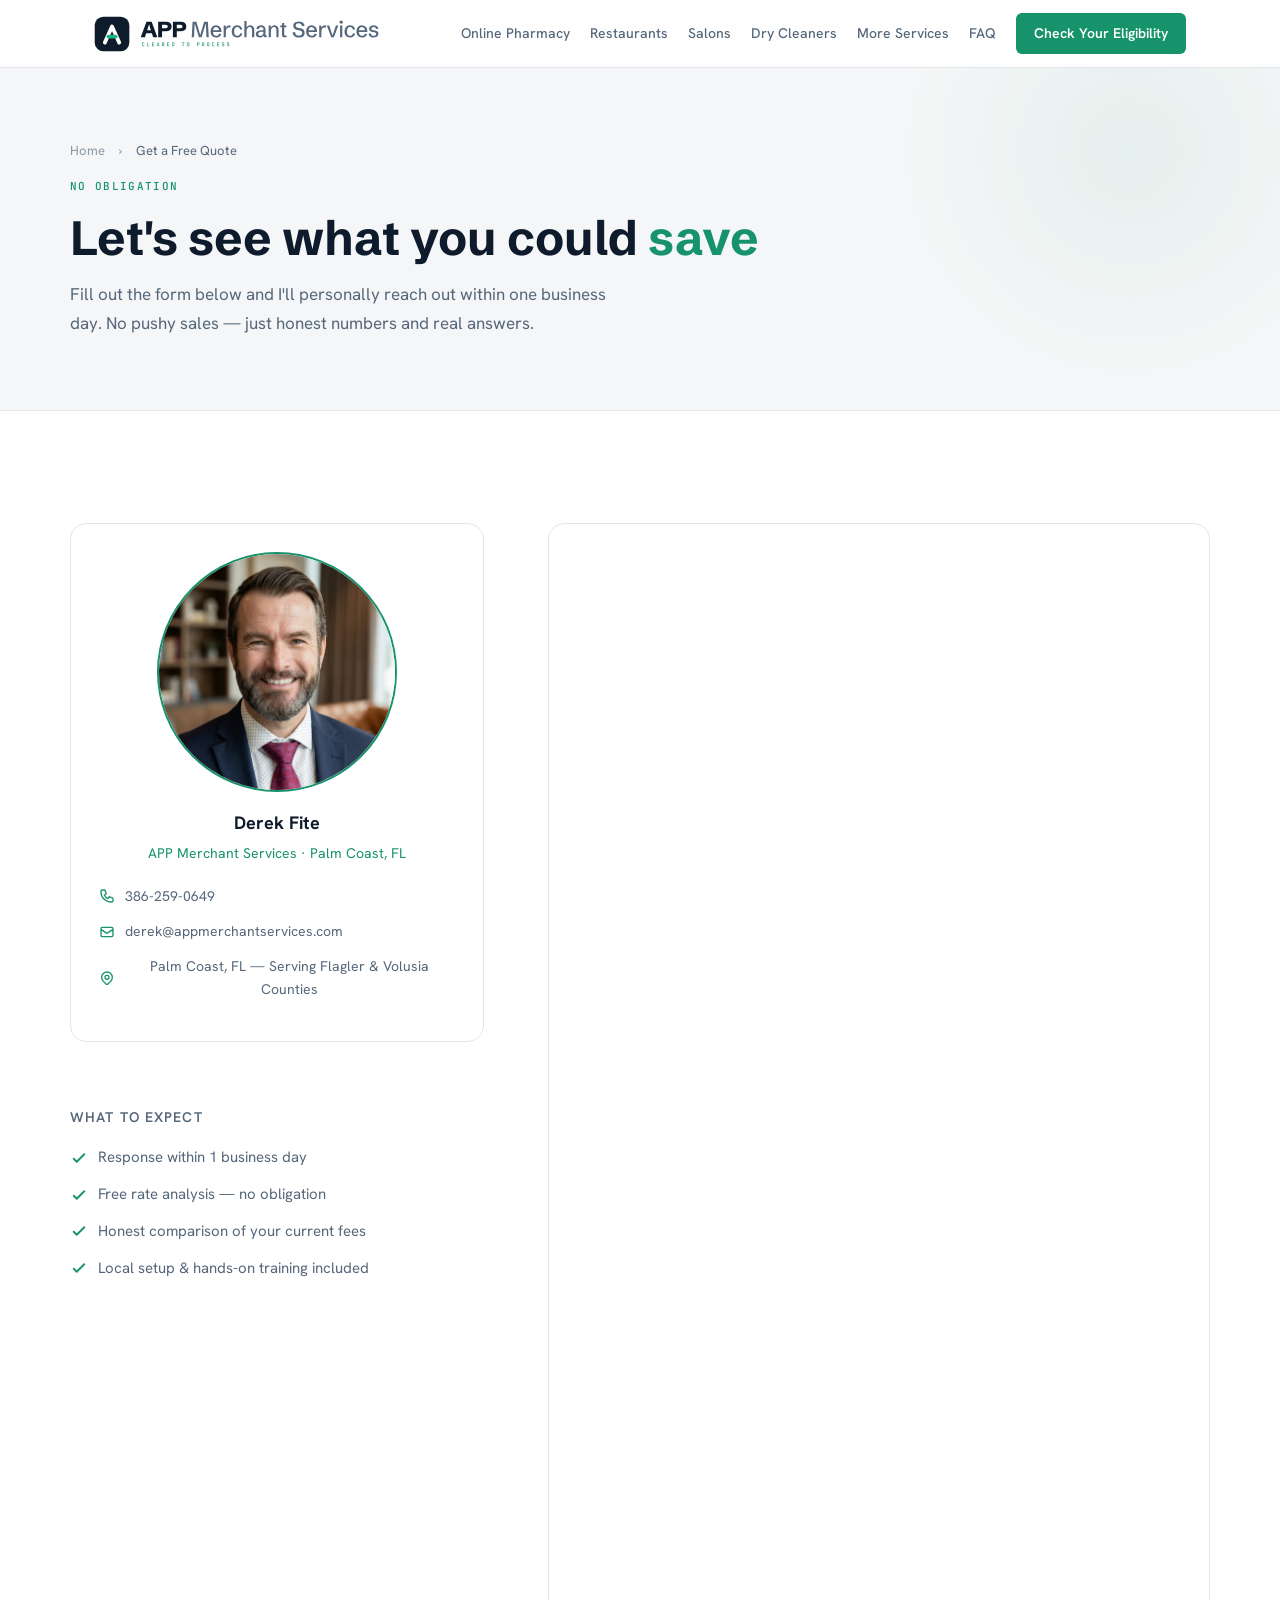
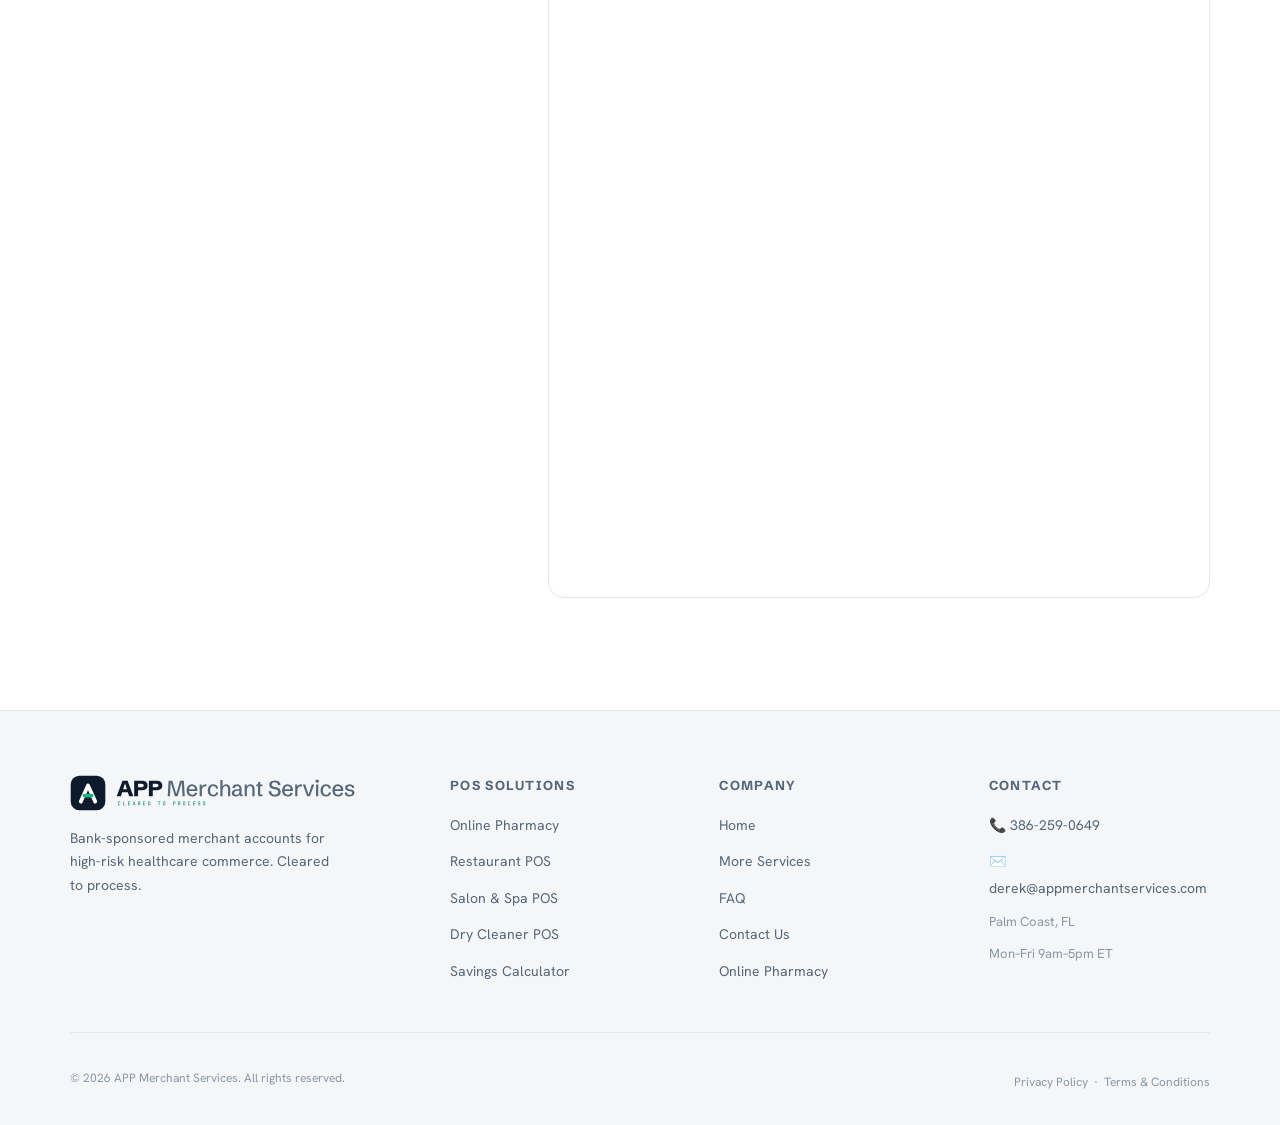
==== commit 45500420: "Post-rebrand polish: nav fixes, sticky nav transparency, banner disable, calculator relocation, phar" ====
--- a/contact.html
+++ b/contact.html
@@ -6,7 +6,7 @@
 <title>Get a Free Quote | APP Merchant Services — Palm Coast, FL</title>
 <meta name="description" content="Request a free payment processing and POS quote from APP Merchant Services in Palm Coast, FL. Local setup, no obligation, honest answers."/>
 <meta name="google-site-verification" content="3FqCoqqjQXs2pN8ZtHvuU_JeC_UwtO3WohIwuxlKrgw"/>
-<link rel="stylesheet" href="/css/styles-v2.css?v=8"/>
+<link rel="stylesheet" href="/css/styles-v2.css?v=9"/>
 <link rel="icon" type="image/x-icon" href="/assets/favicon.ico"/>
 <link rel="apple-touch-icon" sizes="180x180" href="/assets/apple-touch-icon.png"/>
 <link rel="icon" type="image/png" sizes="192x192" href="/assets/favicon-192.png"/>
@@ -93,15 +93,24 @@
   </div>
 </section>
 
-<script src="/js/components-v16.js"></script>
+<script src="/js/components-v17.js"></script>
 <script>injectNav('/contact.html');injectFooter();</script>
+<!-- PROMO BANNER — DISABLED (Q2 2026 offer ended 2026-06-30); container preserved for reuse, see note below -->
 <script>
+// PROMO BANNER — DISABLED 2026-07-03. The Q2 2026 "$35/month Complete POS
+// Bundle" promotion ended June 30, 2026, so the banner is turned off. The
+// injection logic + banner markup are preserved below for future offers.
+// TO RE-ENABLE: delete the /* and */ wrapper lines below, then update the
+// offer copy (headline, price, inclusions, deadline, unit count) in the
+// injected markup with the new promotion.
+/*
 if (!sessionStorage.getItem('promoBannerClosed')) {
   var nav = document.getElementById('mainNav');
   if (nav) {
     nav.insertAdjacentHTML('afterend', '<div id="promoBanner" style="margin-top:68px;background:linear-gradient(90deg,#0E1B2C 0%,#16936A22 50%,#0E1B2C 100%);border-bottom:1px solid rgba(31,179,126,0.35);padding:8px 24px;display:flex;align-items:center;justify-content:center;gap:12px;flex-wrap:wrap;text-align:center;position:relative;z-index:998"><span style="font-size:13px;color:#94a3b8">🔥 <strong style="color:#fff">Q2 Limited Offer:</strong> Complete POS Bundle — <strong style="color:#1FB37E">$35/month</strong> · Terminal + Printer + Pin Pad · Restaurants &amp; Salons Only</span><span style="font-size:12px;color:#1FB37E;font-weight:600">⚡ Ends June 30 · Only 200 Units</span><a href="/contact.html" style="background:#16936A;color:#fff;padding:5px 14px;border-radius:6px;font-size:12px;font-weight:600;text-decoration:none;white-space:nowrap">Claim Yours →</a><button onclick="document.getElementById(\'promoBanner\').style.display=\'none\';sessionStorage.setItem(\'promoBannerClosed\',\'1\')" style="position:absolute;right:16px;top:50%;transform:translateY(-50%);background:none;border:none;color:#94a3b8;font-size:18px;cursor:pointer;line-height:1;padding:4px">✕</button></div>');
   }
 }
+*/
 </script>
 </body>
 </html>
--- a/css/styles-v2.css
+++ b/css/styles-v2.css
@@ -53,7 +53,7 @@
 ul { list-style: none; }
 
 /* NAV */
-.nav { position: fixed; top: 0; left: 0; right: 0; z-index: 1000; height: var(--navH); background: rgba(255,255,255,0.92); backdrop-filter: blur(18px); border-bottom: 1px solid var(--border); }
+.nav { position: fixed; top: 0; left: 0; right: 0; z-index: 1000; height: var(--navH); background: rgba(255,255,255,0.9); -webkit-backdrop-filter: blur(8px); backdrop-filter: blur(8px); border-bottom: 1px solid var(--border); }
 .nav.scrolled { box-shadow: 0 4px 24px rgba(14,27,44,0.08); }
 .navIn { max-width: var(--max); margin: 0 auto; padding: 0 24px; height: 100%; display: flex; align-items: center; justify-content: space-between; }
 .navLogo { display: flex; align-items: center; gap: 10px; }
@@ -61,10 +61,10 @@
 .navLogo img { max-height: 40px; width: auto; }
 .navLogoText { font-family: var(--fd); font-size: 22px; font-weight: 700; letter-spacing: .08em; color: var(--text); }
 .navLogoText span { color: var(--blue); }
-.navLinks { display: flex; align-items: center; gap: 32px; }
-.navLinks a { font-size: 14px; font-weight: 500; color: var(--text2); transition: color var(--ease); }
+.navLinks { display: flex; align-items: center; gap: 20px; }
+.navLinks a { font-size: 14px; font-weight: 500; color: var(--text2); transition: color var(--ease); white-space: nowrap; }
 .navLinks a:hover, .navLinks a.active { color: var(--text); }
-.navCta { background: var(--blue) !important; color: var(--white) !important; padding: 9px 20px; border-radius: 6px; font-weight: 600 !important; transition: background var(--ease), transform var(--ease) !important; }
+.navCta { background: var(--blue) !important; color: var(--white) !important; padding: 9px 18px; border-radius: 6px; font-weight: 600 !important; white-space: nowrap; transition: background var(--ease), transform var(--ease) !important; }
 .navCta:hover { background: var(--blueL) !important; transform: translateY(-1px); }
 .navBurger { display: none; background: none; border: none; cursor: pointer; padding: 4px; flex-direction: column; gap: 5px; }
 .navBurger span { display: block; width: 24px; height: 2px; background: var(--text); border-radius: 2px; }
@@ -466,8 +466,14 @@
 .phQualify::before { content: ''; position: absolute; inset: 0; background: radial-gradient(ellipse 50% 60% at 50% 0%, rgba(22,147,106,.08), transparent 70%); pointer-events: none; }
 .phQualifyInner { position: relative; text-align: center; max-width: 760px; }
 .phQualify .label { text-align: center; }
-.phFormShell { margin-top: 12px; min-height: 320px; background: var(--bg3); border: 1px solid var(--border); border-radius: 16px; display: flex; flex-direction: column; align-items: center; justify-content: center; gap: 20px; color: var(--text2); font-size: 15px; position: relative; overflow: hidden; }
+/* Qualify form card — wraps the embedded Jotform shell so it reads as part
+   of the light design system rather than a raw embed. */
+.phFormShell { margin-top: 12px; background: var(--bg3); border: 1px solid var(--border); border-radius: 16px; padding: 28px; color: var(--text2); font-size: 15px; position: relative; overflow: hidden; text-align: left; }
 .phFormShell::before { content: ''; position: absolute; top: 0; left: 0; right: 0; height: 2px; background: linear-gradient(90deg, var(--blue), var(--blueL), transparent); }
+.phFormIntro { font-family: var(--fb); font-size: 15px; line-height: 1.6; color: var(--text2); margin-bottom: 20px; text-align: center; }
+/* Jotform injects its own iframe; keep it full-width and seamless in the card. */
+.phFormShell iframe { width: 100% !important; min-width: 100% !important; border: none !important; border-radius: 8px; display: block; }
+/* Legacy loading spinner (kept for reference; no longer rendered) */
 .phFormPulse { width: 38px; height: 38px; border-radius: 50%; border: 3px solid rgba(22,147,106,.2); border-top-color: var(--blue); animation: phSpin 0.9s linear infinite; }
 @keyframes phSpin { to { transform: rotate(360deg); } }
 
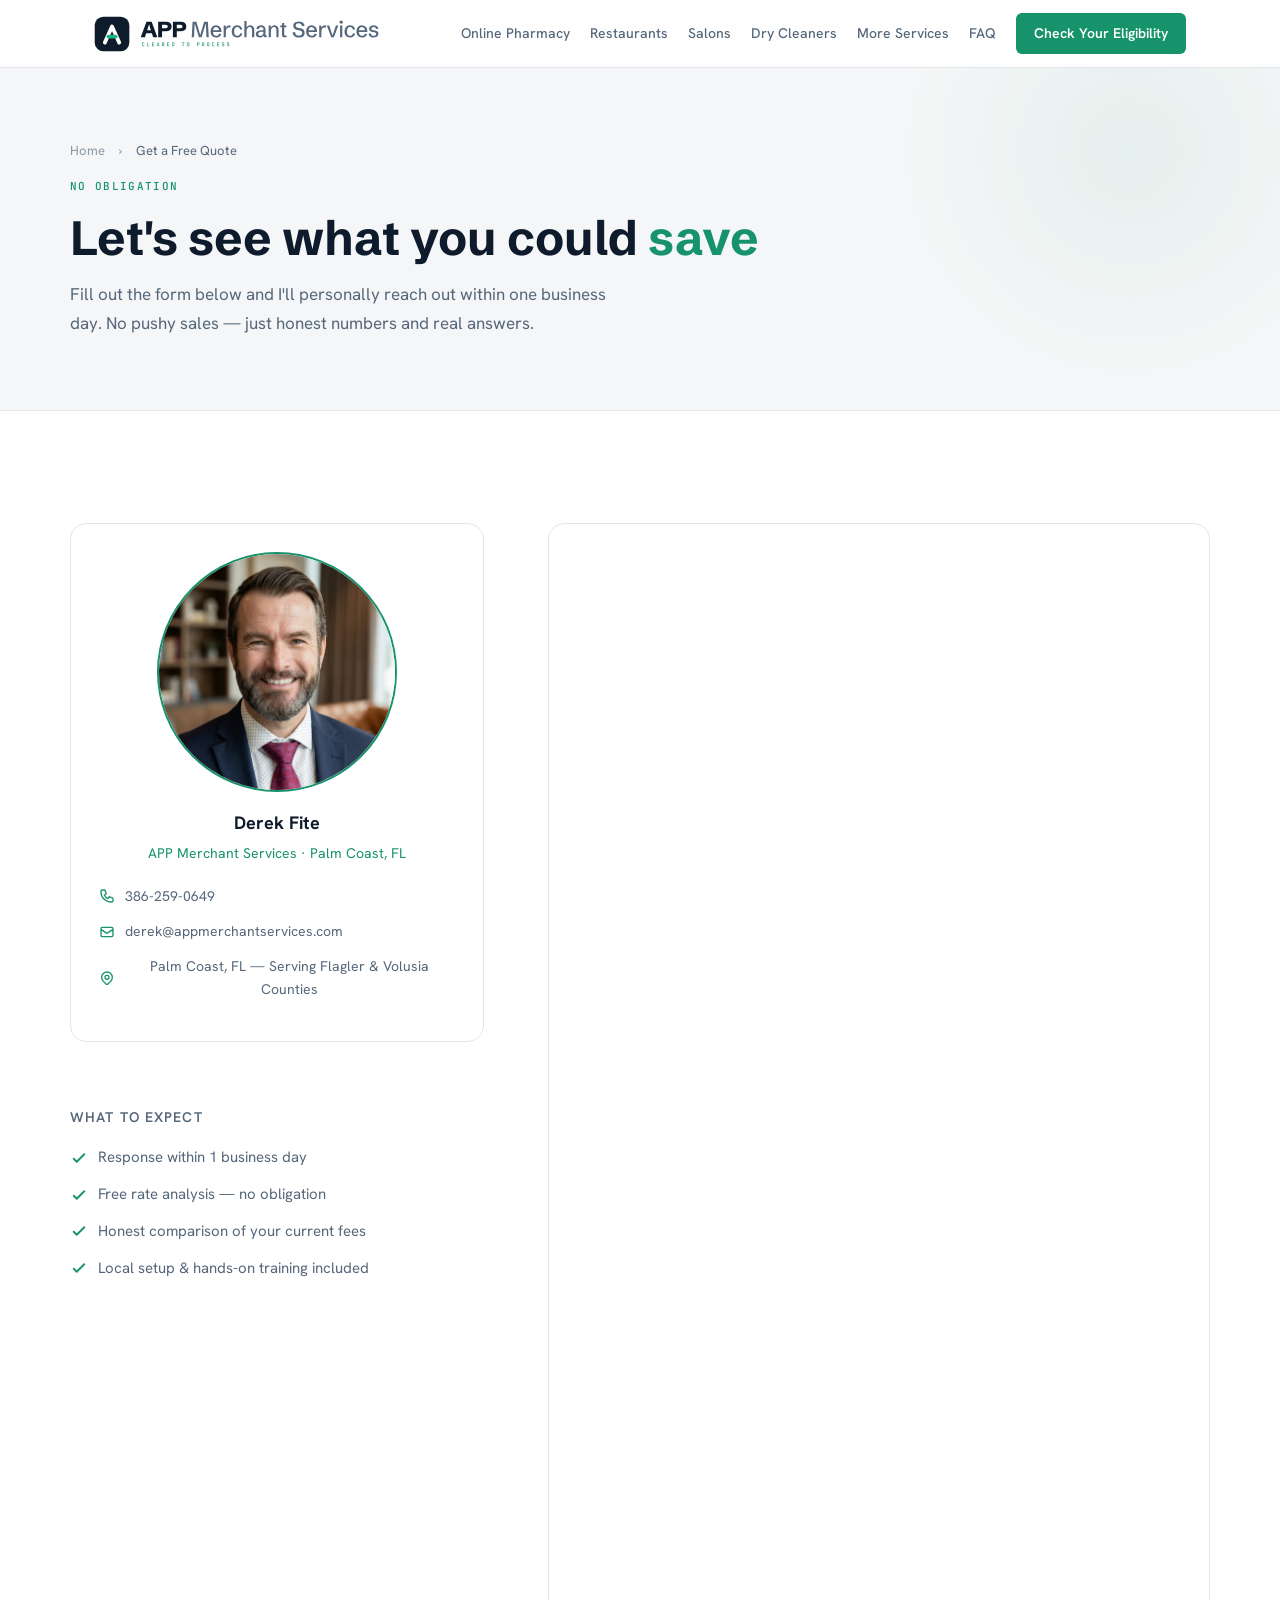
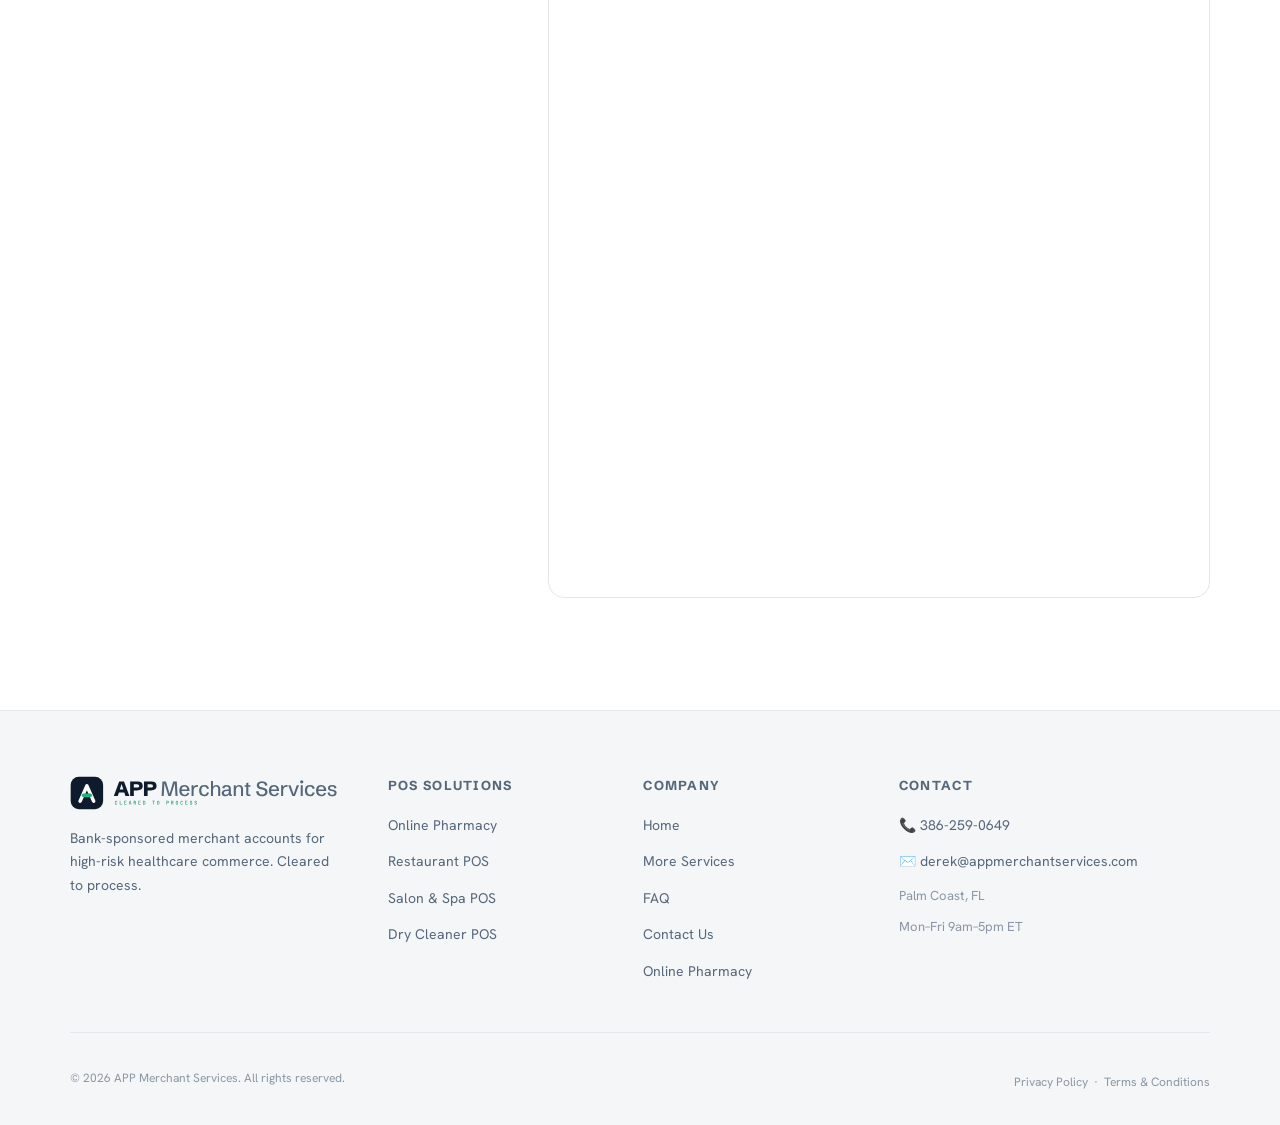
==== commit ec4849d8: "Remove Ellie chatbot, fix footer, build out Privacy Policy and Terms & Conditions - Remove Ellie cha" ====
--- a/contact.html
+++ b/contact.html
@@ -6,7 +6,7 @@
 <title>Get a Free Quote | APP Merchant Services — Palm Coast, FL</title>
 <meta name="description" content="Request a free payment processing and POS quote from APP Merchant Services in Palm Coast, FL. Local setup, no obligation, honest answers."/>
 <meta name="google-site-verification" content="3FqCoqqjQXs2pN8ZtHvuU_JeC_UwtO3WohIwuxlKrgw"/>
-<link rel="stylesheet" href="/css/styles-v2.css?v=9"/>
+<link rel="stylesheet" href="/css/styles-v2.css?v=10"/>
 <link rel="icon" type="image/x-icon" href="/assets/favicon.ico"/>
 <link rel="apple-touch-icon" sizes="180x180" href="/assets/apple-touch-icon.png"/>
 <link rel="icon" type="image/png" sizes="192x192" href="/assets/favicon-192.png"/>
@@ -93,7 +93,7 @@
   </div>
 </section>
 
-<script src="/js/components-v17.js"></script>
+<script src="/js/components-v18.js"></script>
 <script>injectNav('/contact.html');injectFooter();</script>
 <!-- PROMO BANNER — DISABLED (Q2 2026 offer ended 2026-06-30); container preserved for reuse, see note below -->
 <script>
--- a/css/styles-v2.css
+++ b/css/styles-v2.css
@@ -264,11 +264,11 @@
 /* FOOTER */
 .footer { background: var(--bg2); border-top: 1px solid var(--border); padding: 64px 24px 32px; }
 .footerIn { max-width: var(--max); margin: 0 auto; }
-.footerTop { display: grid; grid-template-columns: 1.5fr 1fr 1fr 1fr; gap: 48px; padding-bottom: 48px; border-bottom: 1px solid var(--border); margin-bottom: 32px; }
+.footerTop { display: grid; grid-template-columns: 1.3fr 1fr 1fr 1.5fr; gap: 48px; padding-bottom: 48px; border-bottom: 1px solid var(--border); margin-bottom: 32px; }
 .footerBrand p { font-size: 14px; color: var(--text2); line-height: 1.7; margin-top: 16px; max-width: 260px; }
 .footerCol h5 { font-family: var(--fd); font-size: 13px; font-weight: 700; letter-spacing: .1em; text-transform: uppercase; color: var(--text2); margin-bottom: 16px; }
 .footerCol ul { display: flex; flex-direction: column; gap: 10px; }
-.footerCol ul li a { font-size: 14px; color: var(--text2); transition: color var(--ease); }
+.footerCol ul li a { font-size: 14px; color: var(--text2); transition: color var(--ease); white-space: nowrap; }
 .footerCol ul li a:hover { color: var(--text); }
 .footerBottom { display: flex; align-items: center; justify-content: space-between; flex-wrap: wrap; gap: 16px; }
 .footerLegal { font-size: 12px; color: var(--text3); line-height: 1.6; }
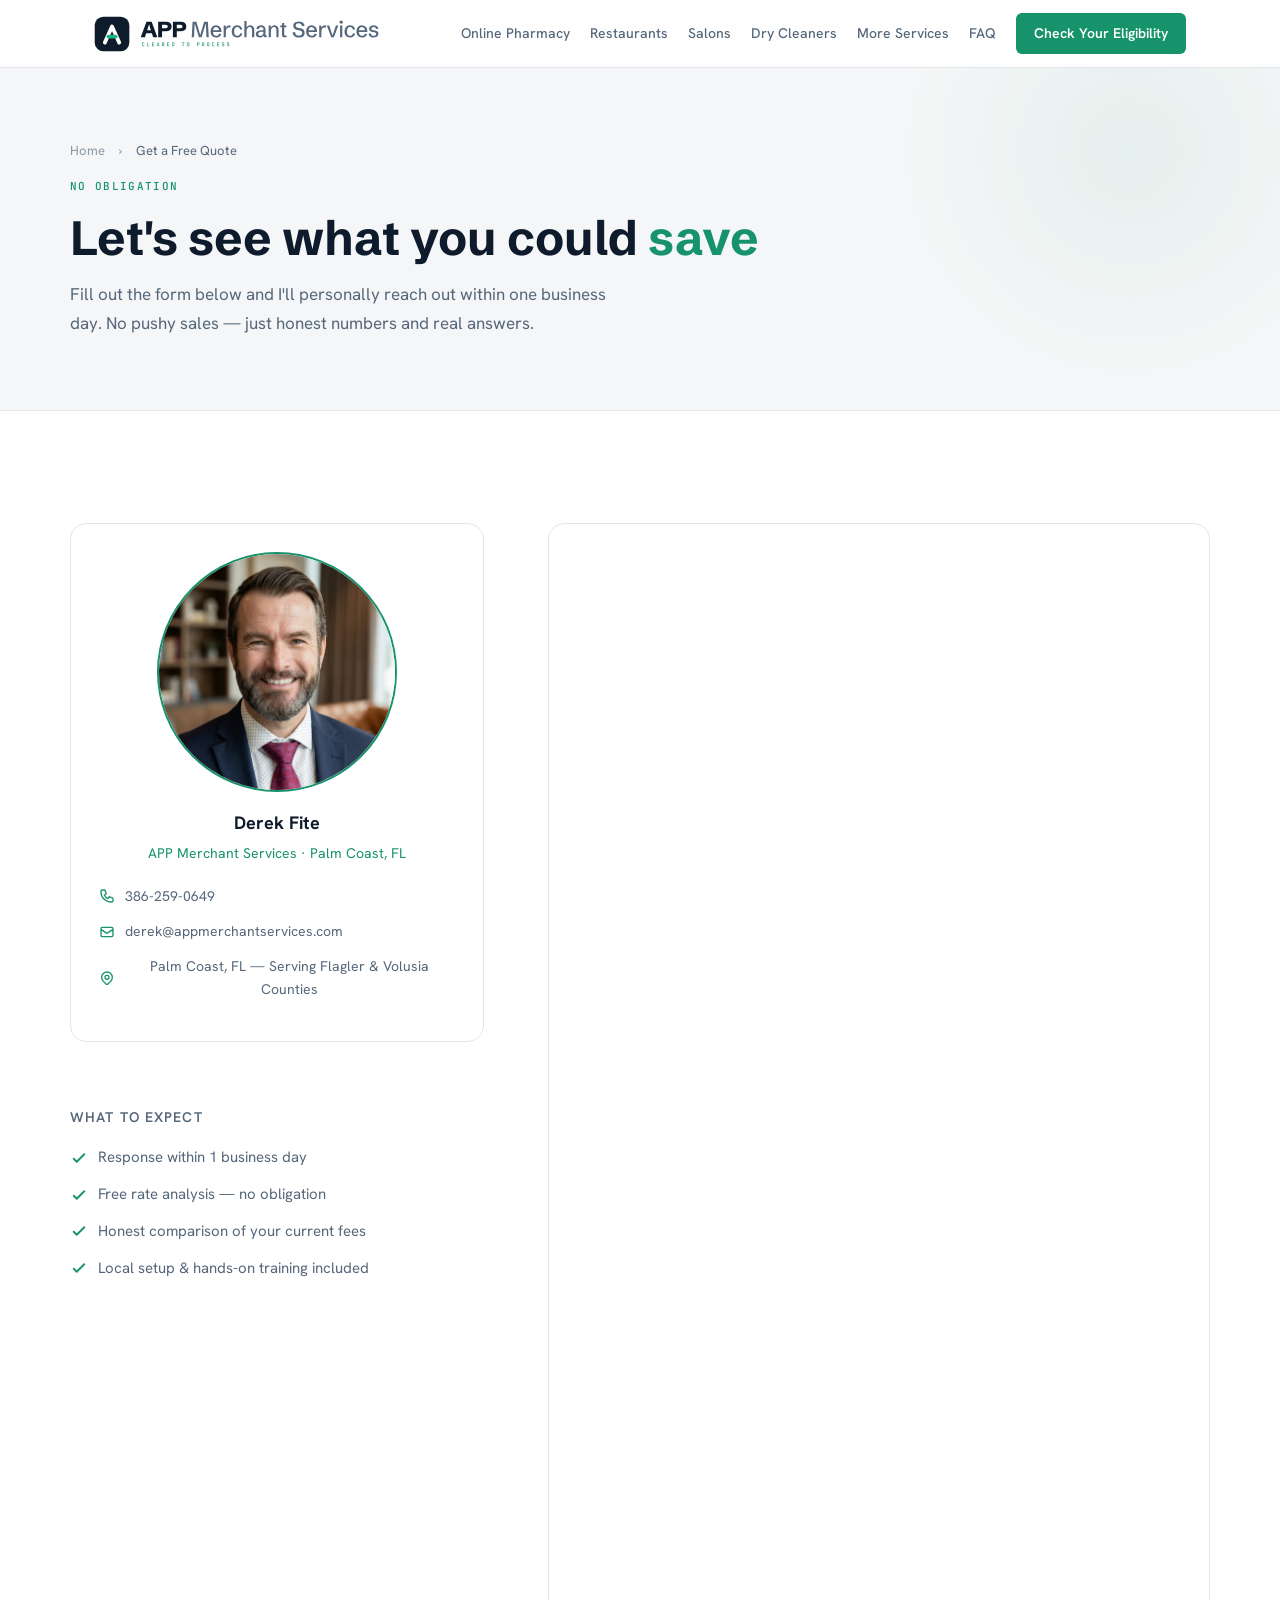
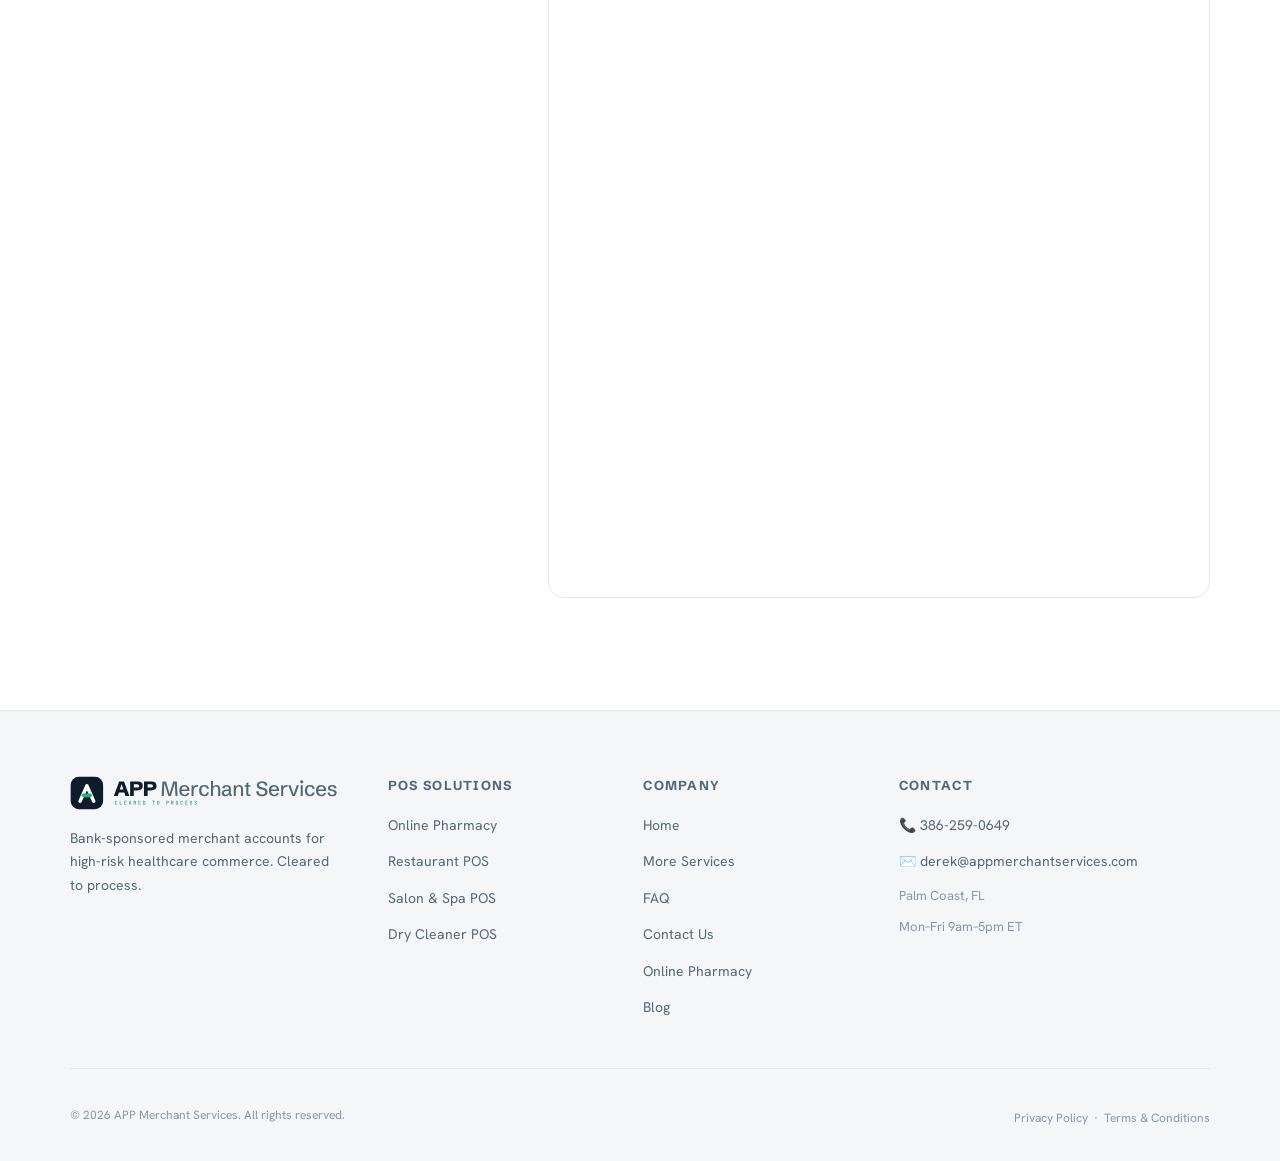
==== commit ef2f06ef: "Homepage copy fixes and blog launch - Replace unsourced stat with cited NABP figure (96% of 11,000+ " ====
--- a/contact.html
+++ b/contact.html
@@ -5,11 +5,14 @@
 <meta name="viewport" content="width=device-width, initial-scale=1.0"/>
 <title>Get a Free Quote | APP Merchant Services — Palm Coast, FL</title>
 <meta name="description" content="Request a free payment processing and POS quote from APP Merchant Services in Palm Coast, FL. Local setup, no obligation, honest answers."/>
+<link rel="canonical" href="https://appmerchantservices.com/contact.html"/>
 <meta name="google-site-verification" content="3FqCoqqjQXs2pN8ZtHvuU_JeC_UwtO3WohIwuxlKrgw"/>
 <link rel="stylesheet" href="/css/styles-v2.css?v=10"/>
-<link rel="icon" type="image/x-icon" href="/assets/favicon.ico"/>
-<link rel="apple-touch-icon" sizes="180x180" href="/assets/apple-touch-icon.png"/>
+<link rel="icon" type="image/png" sizes="16x16" href="/assets/favicon-16.png"/>
+<link rel="icon" type="image/png" sizes="32x32" href="/assets/favicon-32.png"/>
+<link rel="icon" type="image/png" sizes="64x64" href="/assets/favicon-64.png"/>
 <link rel="icon" type="image/png" sizes="192x192" href="/assets/favicon-192.png"/>
+<link rel="apple-touch-icon" sizes="180x180" href="/assets/app-icon-2x.png"/>
 <script async src="https://www.googletagmanager.com/gtag/js?id=G-3RPGTJ7M12"></script>
 <script>window.dataLayer=window.dataLayer||[];function gtag(){dataLayer.push(arguments);}gtag('js',new Date());gtag('config','G-3RPGTJ7M12');</script>
 <!-- Local Business Schema -->
@@ -18,7 +21,7 @@
   "@context": "https://schema.org",
   "@type": "LocalBusiness",
   "name": "APP Merchant Services",
-  "description": "Local payment processing and POS solutions for restaurants, salons, and dry cleaners in Palm Coast, FL. Powered by bluu™ via Merrick Bank.",
+  "description": "Local payment processing and POS solutions for restaurants, salons, and dry cleaners in Palm Coast, FL. Provided through a registered payment processing partner and its sponsor bank.",
   "url": "https://appmerchantservices.com",
   "telephone": "+13862590649",
   "email": "derek@appmerchantservices.com",
@@ -40,8 +43,7 @@
   "priceRange": "$$",
   "openingHours": "Mo-Fr 09:00-17:00",
   "sameAs": [
-    "https://www.facebook.com/profile.php?id=61568587052713",
-    "https://www.ebluu.com"
+    "https://www.facebook.com/profile.php?id=61568587052713"
   ]
 }
 </script>
@@ -93,7 +95,7 @@
   </div>
 </section>
 
-<script src="/js/components-v18.js"></script>
+<script src="/js/components-v19.js"></script>
 <script>injectNav('/contact.html');injectFooter();</script>
 <!-- PROMO BANNER — DISABLED (Q2 2026 offer ended 2026-06-30); container preserved for reuse, see note below -->
 <script>
